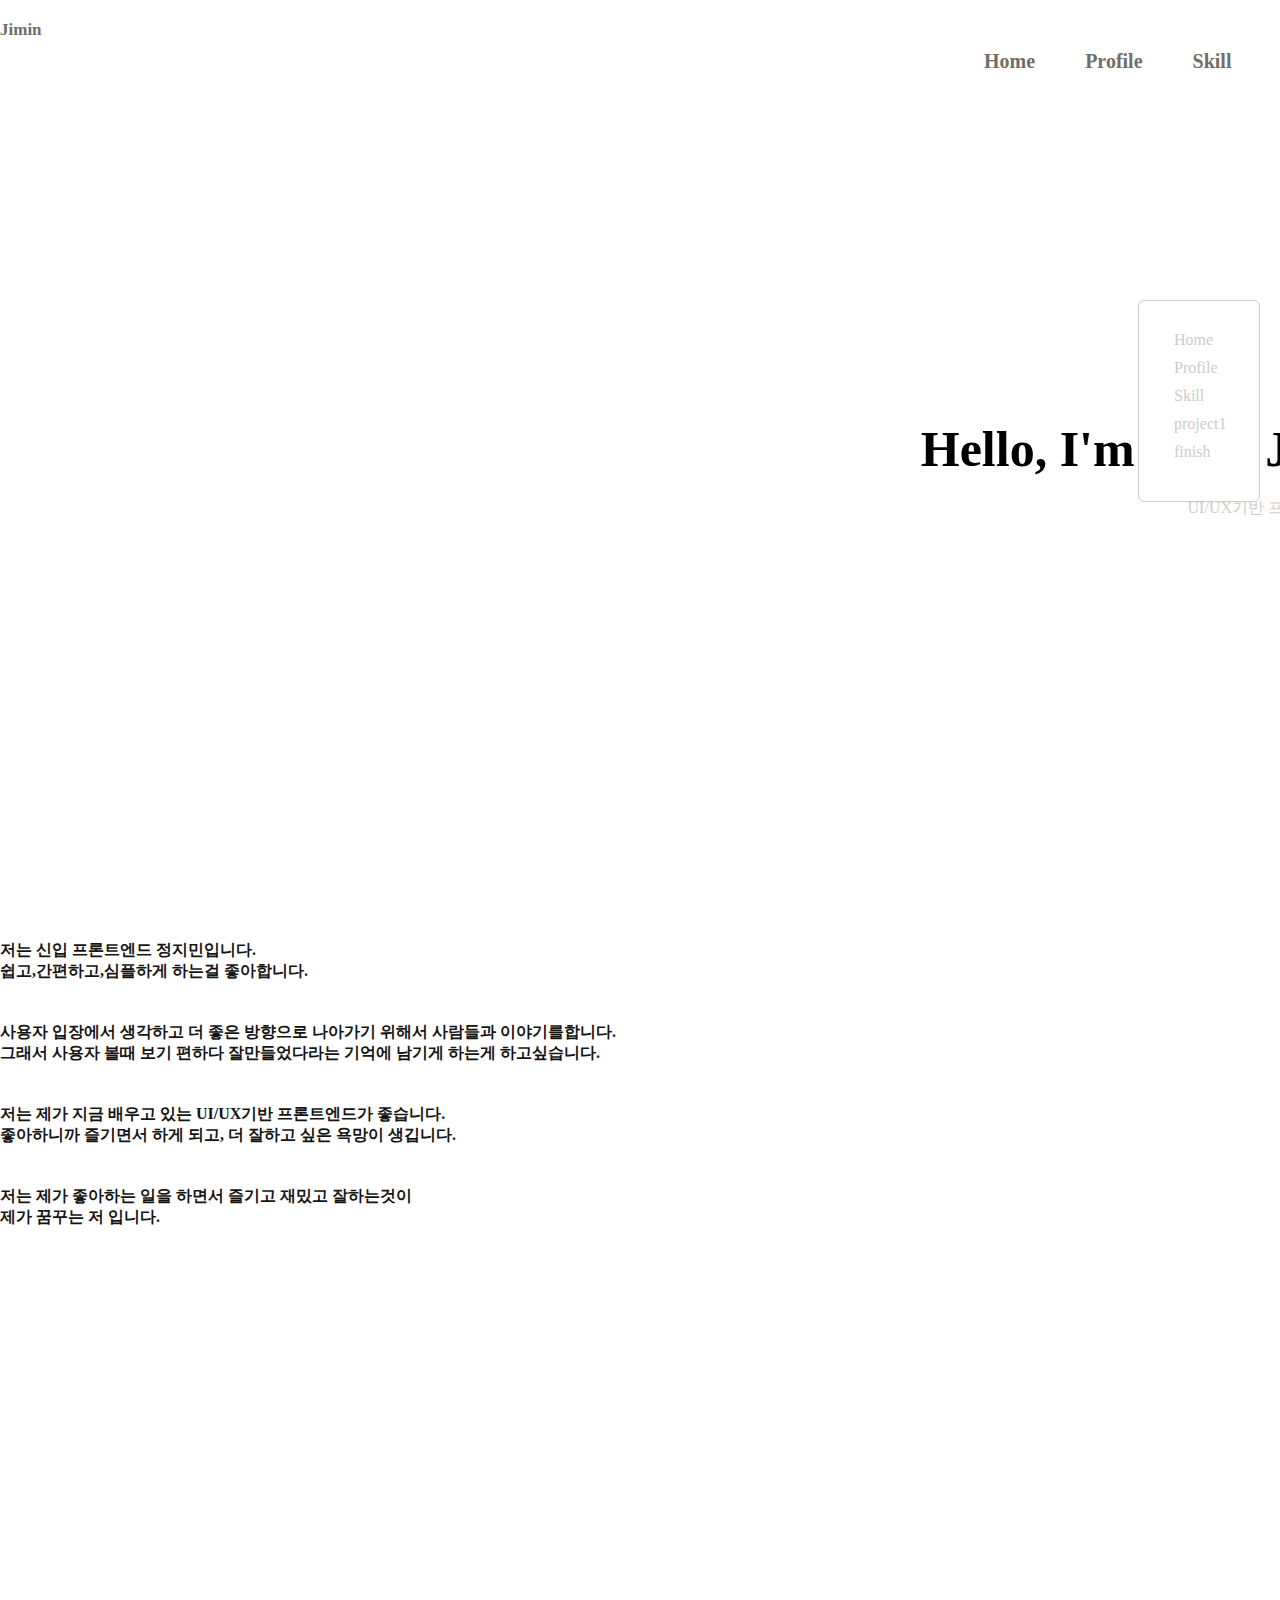
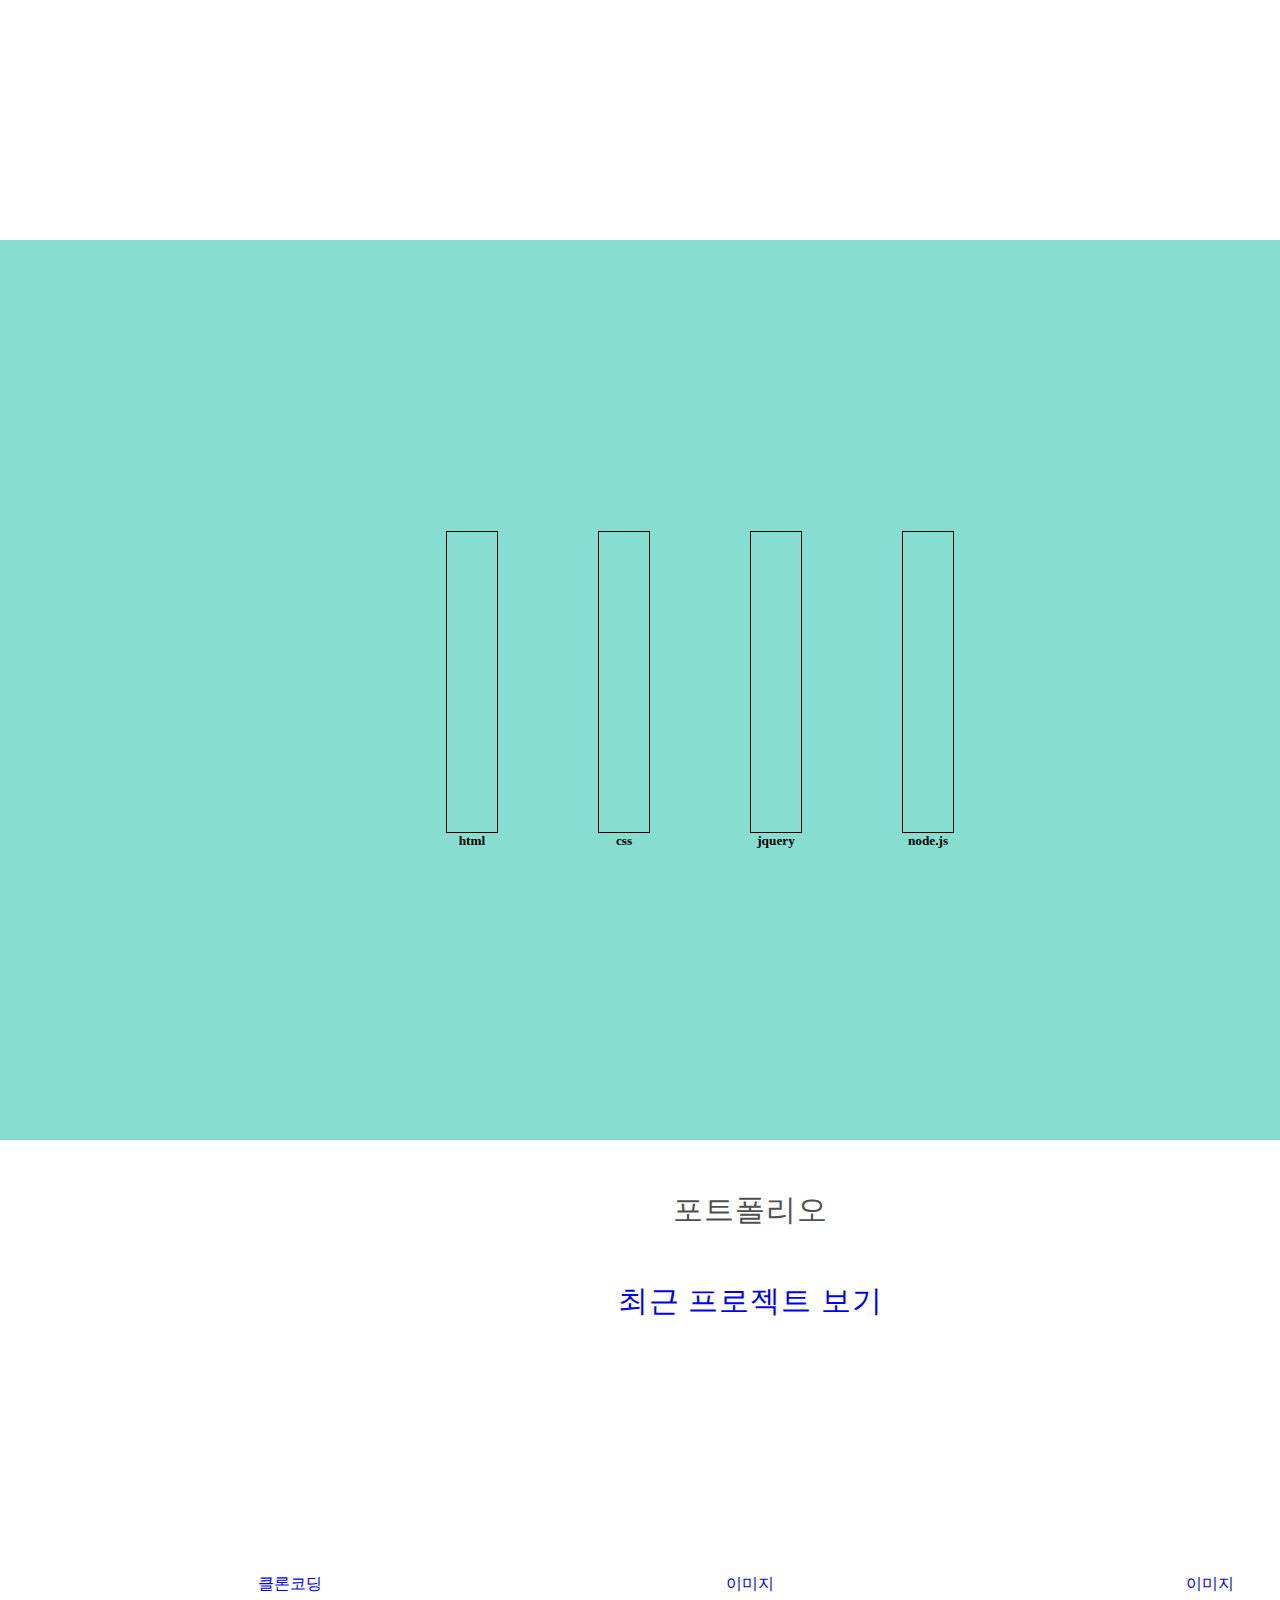
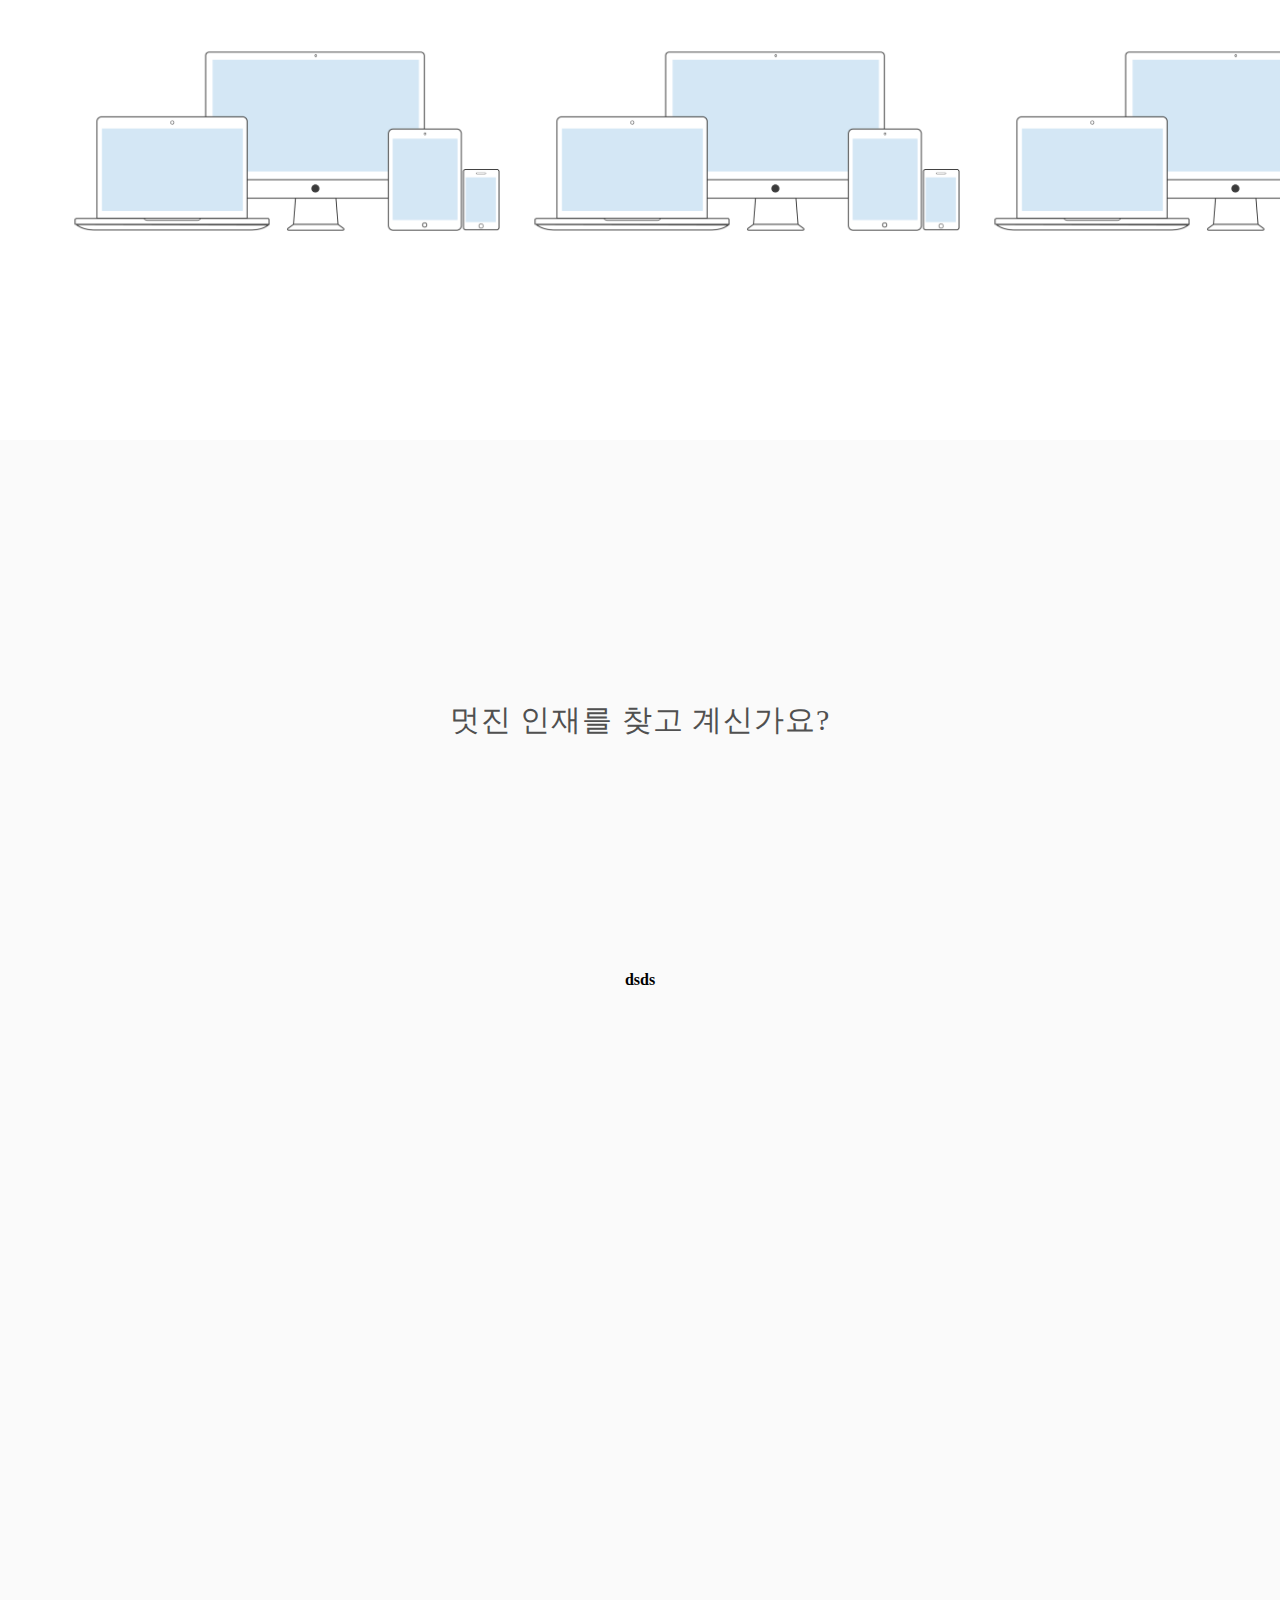
==== index.html @ 68c1d9a0 "Add files via upload" ====
<!DOCTYPE html>
<html lang="en">

<head>
    <meta charset="UTF-8">
    <meta http-equiv="X-UA-Compatible" content="IE=edge">
    <meta name="viewport" content="width=device-width, initial-scale=1.0">
    <title>Document</title>
    <style>
        * {
            margin: 0;
            padding: 0;
        }

        ul,
        li {
            list-style: none;
        }

        a {
            text-decoration: none;
        }

        #wrap {
            width: 100%
        }

        #wrap>div {
            width: 100%;
            height: 100vh
        }

        #wrap>div:nth-child(1) {
            /*background-color: burlywood;*/
            background: url(../main.png) no-repeat 0 0;
        }

        #wrap>div:nth-child(2) {
            background: url(../profile.png) no-repeat 0 0;
        }

        #wrap>div:nth-child(3) {
            background-color: rgb(135, 222, 208);
        }

        #wrap>div:nth-child(4) {
            /* background-color: rgb(135, 183, 222);*/
        }

        #wrap>div:nth-child(5) {
            /* background-color: rgb(222, 135, 208);*/
        }

        #wrap>div>div {
            margin: 0 auto;
            width: 1500px;
            height: 100vh;
            /* background-color:rgba(255, 244, 146, 0.5); */
        }

        #main .header {
            width: 100%;
            height: 120px;
        }

        #main .logo {
            float: left;
            margin: 20px 0 0 0;
            width: 180px;
            height: 80px;
            color: #716E64;
        }

        #main .nav {
            float: right;
            margin: 50px 0 0 0;
        }

        #main .nav li {
            float: left;
            margin-right: 50px;
        }

        #main .nav a {
            font-size: 20px;
            font-weight: 600;
            color: #716E64;
        }

        #main .nav li.on a {
            color: #000;
        }

        #main h2 {
            float: left;
            width: 100%;
            margin: 300px 0 0 0;
            font-size: 50px;
            text-align: right;
            padding-right: 100px;
            box-sizing: border-box;
        }

        #main p {
            float: right;
            margin: 20px 100px 0 0;
            font-size: 16px;
            color: #D6CBC2;
        }

        #main h1 {
            float: left;
            width: 100%;
            margin: 50px 0 0 0;
            font-size: 17px;
            color: #141414;
            text-align: left;
            box-sizing: border-box;
        }

        #profile h1 {
            margin-top: 40px;
            font-size: 16px;
            color: #141414;
        }

        #q_mn {
            position: absolute;
            right: 20px;
            top: 300px;
            z-index: 9999;
            width: 120px;
            height: 200px;
            border-radius: 6px;
            border: 1px solid #ccc;
            background-color: #fff;
        }

        #q_mn ul.nav {
            margin: 0 auto;
            margin-top: 30px;
            list-style: none;
            width: 50px;
        }

        #q_mn ul.nav li {
            margin-bottom: 10px
        }

        #q_mn ul.nav li a {
            color: #ccc;
        }

        #q_mn ul.nav li.on a {
            color: rgb(15, 15, 15);
        }

        #skill {}

        #skill .in_skill {
            display: flex;
            justify-content: center;
            align-items: center;
        }

        #skill .skill_list {}

        #skill .skill_list>li {
            float: left;
            margin-right: 100px;
            text-align: center;
        }

        #skill .skill_list>li>div {
            width: 50px;
            height: 300px;
            border: 1px solid #000;
            position: relative;
            overflow: hidden;
        }

        #skill .skill_list>li>div>.in_box {
            width: 50px;
            height: 300px;
            background-color: #716E64;
            position: absolute;
            top: 300px;
            left: 0;
        }

        #project_1 .project_title {
            padding: 50px;
            font-size: 30px;
            letter-spacing: 1px;
            color: #505050;
            font-weight: 400;
            text-align: center;
        }

        #project_1 .project_title1 {
            font-size: 30px;
            letter-spacing: 1px;
            color: #505050;
            font-weight: 400;
            text-align: center;
        }

        #project_1 .gall {
            display: flex;
            align-items: center;
            z-index: 1;
            position: relative;
            top: 80px;
            width: 1380px;
            height: 600px;
            margin: 0 auto;
        }

        #project_1 .gall .gall_box {
            display: flex;
            align-items: center;
            z-index: 1;
            position: relative;
            width: 1380px;
            height: 600px;
            margin: 0 auto;
        }


        #project_1 .gall .gall1 {
            text-align: center;
            float: left;
            width: 460px;
            height: 257px;
            background: url(./images/seo-g625b3be16_1920.png)50% 0;
            background-size: 460px;
        }

        #project_1 .gall .gall2 {
            text-align: center;
            float: left;
            width: 460px;
            height: 257px;
            background: url(./images/seo-g625b3be16_1920.png)50% 0;
            background-size: 460px;
        }

        #project_1 .gall .gall3 {
            text-align: center;
            float: left;
            width: 460px;
            height: 257px;
            background: url(./images/seo-g625b3be16_1920.png)50% 0;
            background-size: 460px;
        }

        #end .in_end {
            width: 100%;
            background-color: #fafafa;
            padding-top: 210px;
            padding-bottom: 140px;
            overflow-x: hidden;
        }


        #end .in_end .in_title {
            padding: 50px;
            font-size: 30px;
            letter-spacing: 1px;
            color: #505050;
            font-weight: 400;
            text-align: center;
        }

        #end .in_end .in {
            overflow-x: hidden;
            max-width: 1600px;
            height: 500px;
            margin: 0 auto;
        }

        #end .in_end .in_inner {
            margin-top: 180px;
            display: flex;
            justify-content: center;
        }

        #end .in_end .end_title span {
            margin: 0;
            padding: 0;
            border: 0;
        }
    </style>
    <script src="js/jquery.js"></script>
    <script>
        $(function () {
            var menu = $('.nav > li');
            var contents = $('#wrap > div');

            $('.nav> li').click(function (event) {
                event.preventDefault();

                var tg = $(this);
                var i = tg.index();

                var section = $('#wrap > div').eq(i);
                var tt = section.offset().top;

                $('html, body').stop().animate({ scrollTop: tt });
            });
            //메뉴에 addclass를 적용
            // $(window).scroll(function(){
            //     var sct = $(window).scrollTop();

            //     $('#wrap > div').each(function(){
            //         var tg = $(this);
            //         var i = tg.index();
            //         if(tg.offset().top <= sct){
            //             $('.nav > li').removeClass('on');
            //             $('.nav > li').eq(i).addClass('on');
            //     }
            // });
            // $(window).scroll(function(){
            // var sct = $(window).scrollTop();

            // contents.each(function(){
            //     var tg = $(this);
            //     var i = tg.index();
            //     if(tg.offset().top <= sct){
            //         menu.removeClass('on');
            //         menu.eq(i).addClass('on');
            //     }
            // });


        });
    </script>
</head>

<body>
    <div id="wrap">
        <!-- 메인 -->
        <div id="main">
            <div class="in_main">
                <div class="header">
                    <h1 class="logo">Jimin</h1>
                    <ul class="nav">
                        <li><a href="#">Home</a></li>
                        <li><a href="#">Profile</a></li>
                        <li><a href="#">Skill</a></li>
                        <li><a href="#">project1</a></li>
                        <li><a href="#">finish</a></li>
                    </ul>
                </div>
                <h2>
                    Hello, I'm Jung Ji min
                </h2>
                <p>UI/UX기반 프론트엔드 개발자</p>
            </div>
        </div>
        <!-- 소개 -->
        <div id="profile">
            <div class="in_profile">
                <h1>
                    저는 신입 프론트엔드 정지민입니다.<br>
                    쉽고,간편하고,심플하게 하는걸 좋아합니다.
                </h1>
                <h1>
                    사용자 입장에서 생각하고 더 좋은 방향으로 나아가기 위해서 사람들과 이야기를합니다.<br>
                    그래서 사용자 볼때 보기 편하다 잘만들었다라는 기억에 남기게 하는게 하고싶습니다.

                </h1>
                <h1>
                    저는 제가 지금 배우고 있는 UI/UX기반 프론트엔드가 좋습니다.<br>
                    좋아하니까 즐기면서 하게 되고, 더 잘하고 싶은 욕망이 생깁니다.

                </h1>
                <h1>
                    저는 제가 좋아하는 일을 하면서 즐기고 재밌고 잘하는것이<br>
                    제가 꿈꾸는 저 입니다.
                </h1>
            </div>
        </div>
        <!-- 스킬 -->
        <div id="skill">
            <div class="in_skill">
                <ul class="skill_list">
                    <li>
                        <div>
                            <div class="in_box in_box01">80%</div>
                        </div>
                        <h5>html</h5>
                    </li>
                    <li>
                        <div>
                            <div class="in_box in_box02">50%</div>
                        </div>
                        <h5>css</h5>
                    </li>
                    <li>
                        <div>
                            <div class="in_box in_box03">100%</div>
                        </div>
                        <h5>jquery</h5>
                    </li>
                    <li>
                        <div>
                            <div class="in_box in_box04">90%</div>
                        </div>
                        <h5>node.js</h5>
                    </li>

                </ul>

            </div>
            <script>
                $(document).ready(function () {
                    var scene01Num = 1;

                    $(window).scroll(function () {
                        var scrollTop = $(document).scrollTop();
                        if (scrollTop > 1800 && scene01Num == 1) {
                            scene01Num = 0;
                            $('#skill .in_box01').stop().delay(0).css({ top: '300px' }).animate({ top: '150px' }, 1000);
                            $('#skill .in_box02').stop().delay(500).css({ top: '300px' }).animate({ top: '30px' }, 1000);
                            $('#skill .in_box03').stop().delay(1000).css({ top: '300px' }).animate({ top: '120px' }, 1000);
                            $('#skill .in_box04').stop().delay(1500).css({ top: '300px' }).animate({ top: '100px' }, 1000);
                        }
                        else if (scrollTop < 1500 && scene01Num == 0) {
                            scene01Num = 1;
                            $('#skill .in_box01').stop().css({ top: '150px' }).animate({ top: '300px' }, 1000);
                            $('#skill .in_box02').stop().css({ top: '30px' }).animate({ top: '300px' }, 1000);
                            $('#skill .in_box03').stop().css({ top: '120px' }).animate({ top: '300px' }, 1000);
                            $('#skill .in_box04').stop().css({ top: '100px' }).animate({ top: '300px' }, 1000);

                        }
                    });
                });

            </script>
        </div>
        <!-- 프로젝트1 -->
        <div id="project_1">
            <div class="in_project_1">
                <h3 class="project_title">포트폴리오<br></h3>
                <h3 class="project_title1"><a href="#">최근 프로젝트 보기</a></h3>
                <div class="gall">
                    <div class="gall_box">
                        <a href="#">
                            <div class="gall1">클론코딩</div>
                            <div class="gall2">이미지</div>
                            <div class="gall3">이미지</div>
                        </a>
                    </div>
                </div>
            </div>
        </div>
        <!-- 마무리 -->
        <div id="end">
            <div class="in_end">
                <h3 class="in_title">멋진 인재를 찾고 계신가요?<br></h3>
                <div class="in">
                    <div class="in_inner">
                        <strong class="in_tilte">dsds</strong>
                        <div class=""></div>
                    </div>
                </div>
            </div>
        </div>



    </div>
    </div>
    </div>
    </div>
    <!-- 퀵메뉴 -->
    <div id="q_mn">
        <ul class="nav">
            <li><a href="#">Home</a></li>
            <li><a href="#">Profile</a></li>
            <li><a href="#">Skill</a></li>
            <li><a href="#">project1</a></li>
            <li><a href="#">finish</a></li>
        </ul>
    </div>
    <script>
        $(function () {
            $(window).scroll(
                function () {
                    var windowTop = $(window).scrollTop() + 300;
                    $("#q_mn").stop().animate({ top: windowTop + "px" }, 500);
                    //$("#q_mn").stop().animate({속성:"속성값", 속성:"속성값" },1000);	
                }
            );
        });
    </script>
</body>

</html>
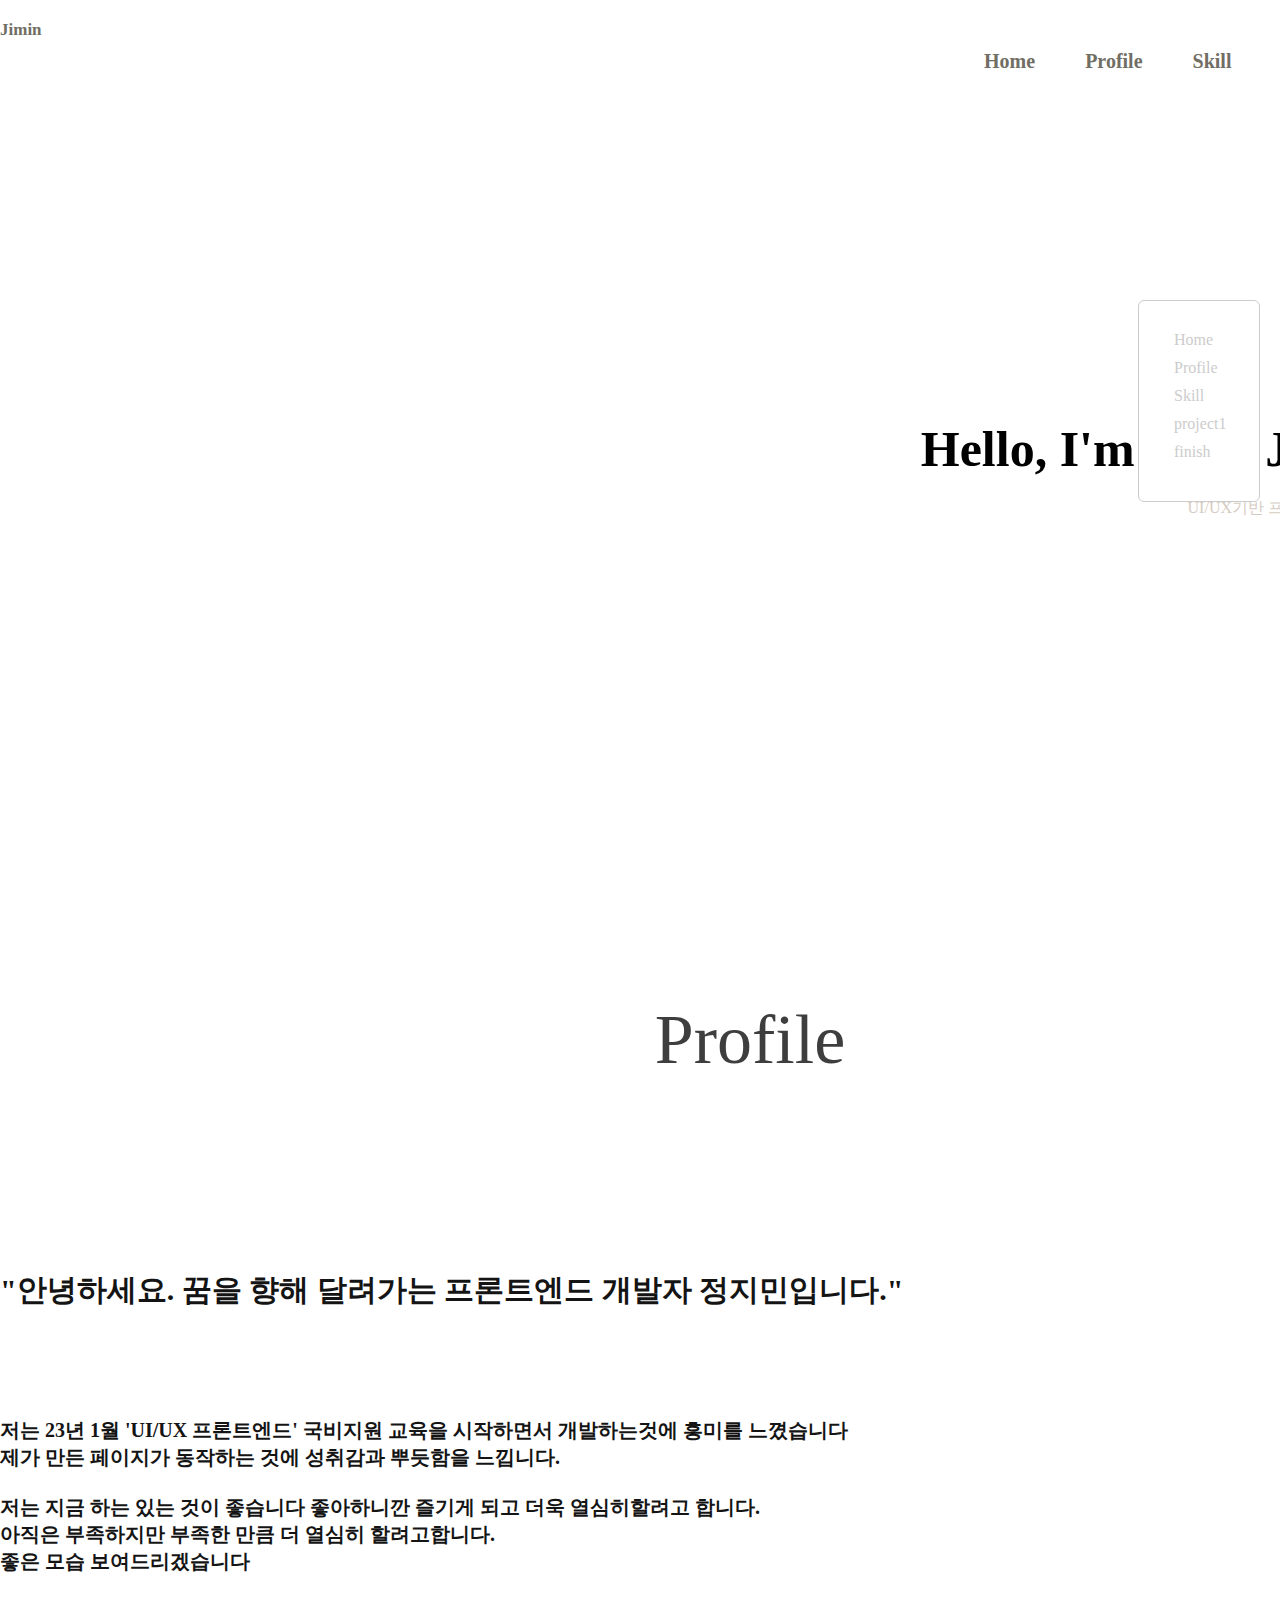
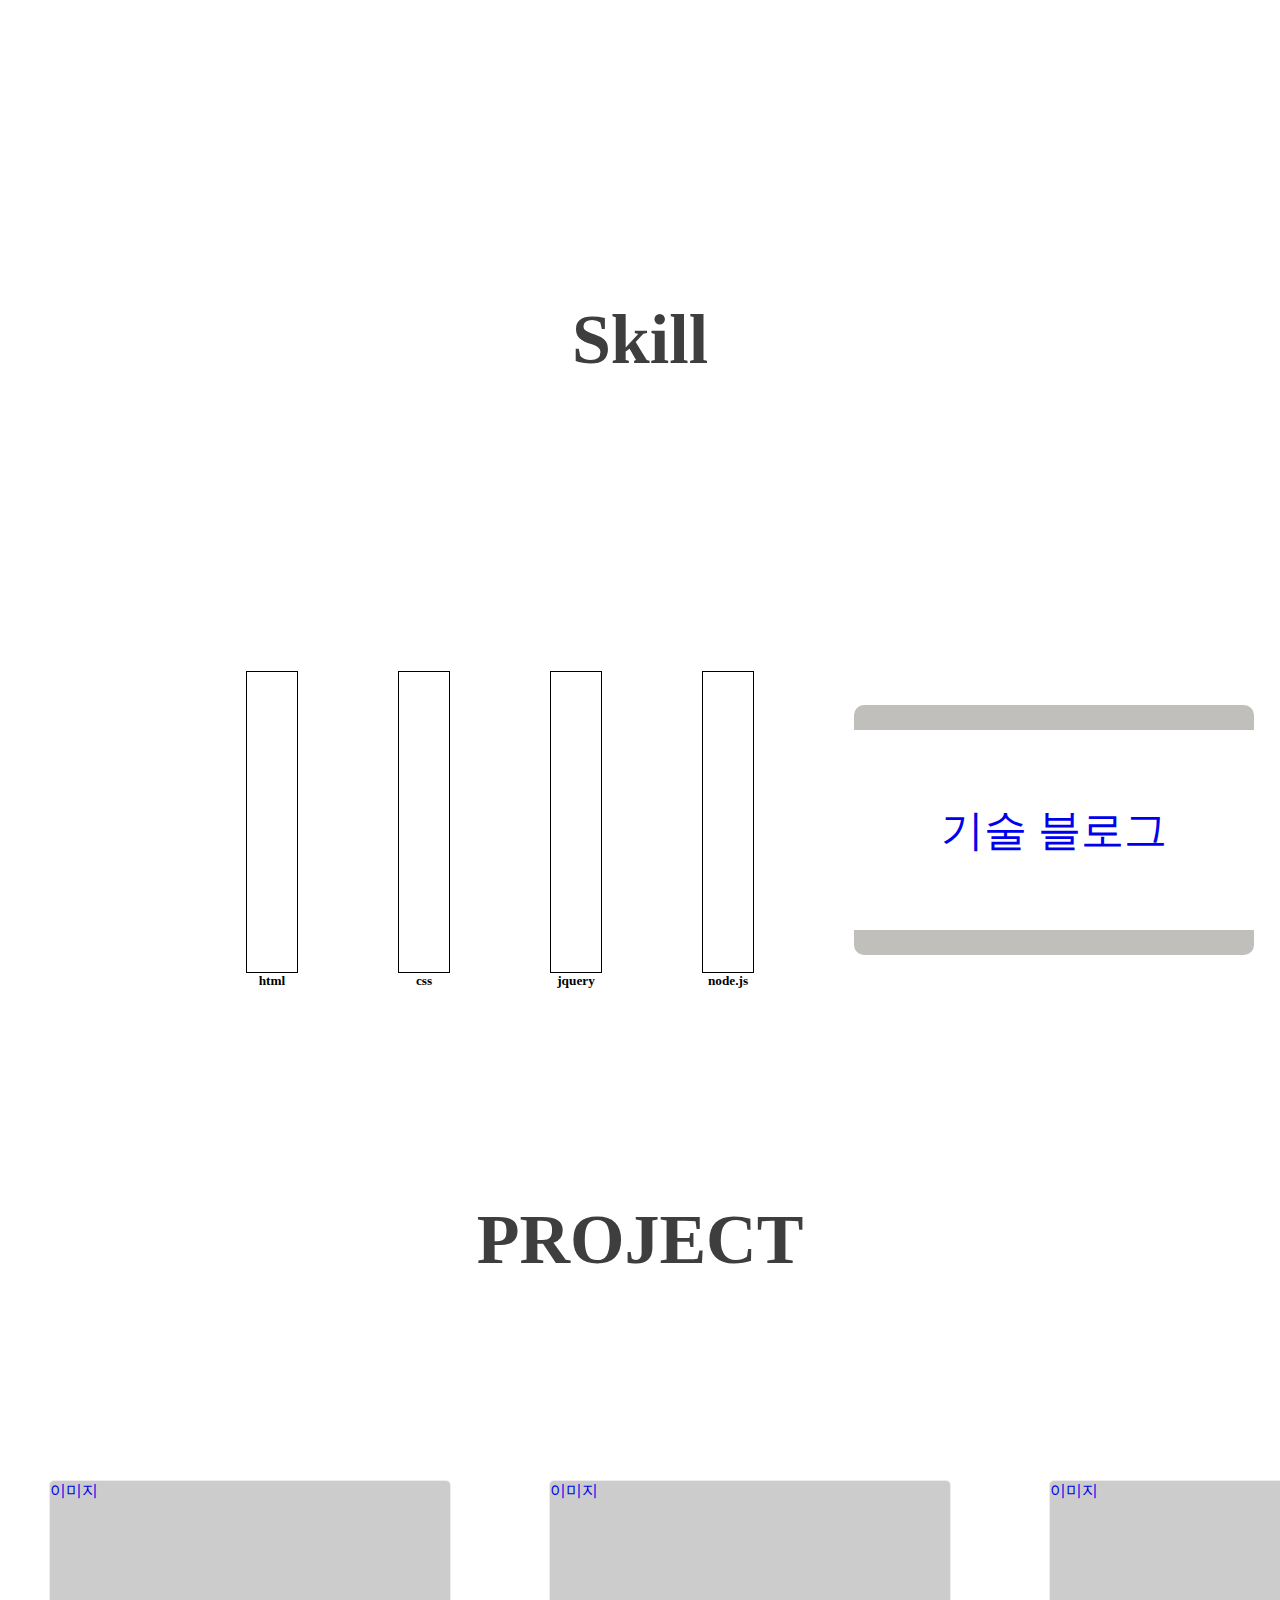
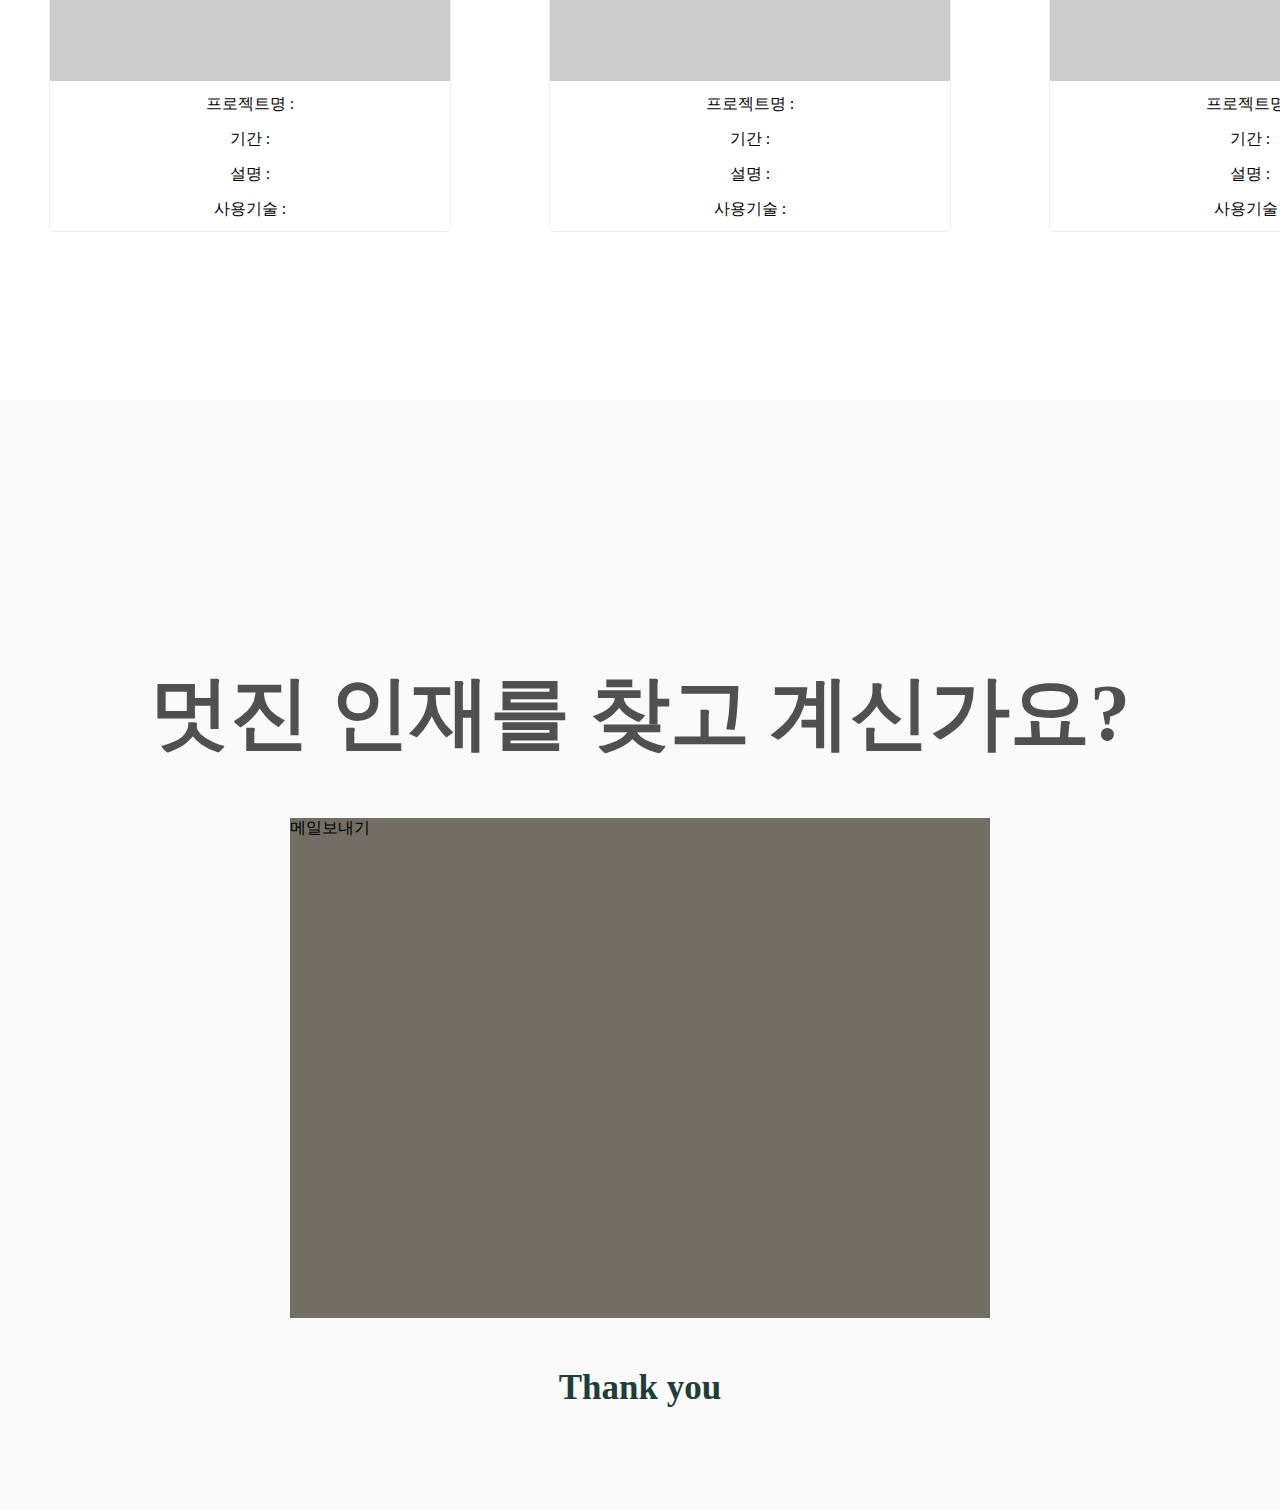
==== commit 331b1bcf: "Add files via upload" ====
--- a/index.html
+++ b/index.html
@@ -6,290 +6,9 @@
     <meta http-equiv="X-UA-Compatible" content="IE=edge">
     <meta name="viewport" content="width=device-width, initial-scale=1.0">
     <title>Document</title>
+    <link rel="stylesheet" href="./css/main.css">
     <style>
-        * {
-            margin: 0;
-            padding: 0;
-        }
-
-        ul,
-        li {
-            list-style: none;
-        }
-
-        a {
-            text-decoration: none;
-        }
-
-        #wrap {
-            width: 100%
-        }
-
-        #wrap>div {
-            width: 100%;
-            height: 100vh
-        }
-
-        #wrap>div:nth-child(1) {
-            /*background-color: burlywood;*/
-            background: url(../main.png) no-repeat 0 0;
-        }
-
-        #wrap>div:nth-child(2) {
-            background: url(../profile.png) no-repeat 0 0;
-        }
-
-        #wrap>div:nth-child(3) {
-            background-color: rgb(135, 222, 208);
-        }
-
-        #wrap>div:nth-child(4) {
-            /* background-color: rgb(135, 183, 222);*/
-        }
-
-        #wrap>div:nth-child(5) {
-            /* background-color: rgb(222, 135, 208);*/
-        }
-
-        #wrap>div>div {
-            margin: 0 auto;
-            width: 1500px;
-            height: 100vh;
-            /* background-color:rgba(255, 244, 146, 0.5); */
-        }
-
-        #main .header {
-            width: 100%;
-            height: 120px;
-        }
-
-        #main .logo {
-            float: left;
-            margin: 20px 0 0 0;
-            width: 180px;
-            height: 80px;
-            color: #716E64;
-        }
-
-        #main .nav {
-            float: right;
-            margin: 50px 0 0 0;
-        }
-
-        #main .nav li {
-            float: left;
-            margin-right: 50px;
-        }
-
-        #main .nav a {
-            font-size: 20px;
-            font-weight: 600;
-            color: #716E64;
-        }
-
-        #main .nav li.on a {
-            color: #000;
-        }
-
-        #main h2 {
-            float: left;
-            width: 100%;
-            margin: 300px 0 0 0;
-            font-size: 50px;
-            text-align: right;
-            padding-right: 100px;
-            box-sizing: border-box;
-        }
-
-        #main p {
-            float: right;
-            margin: 20px 100px 0 0;
-            font-size: 16px;
-            color: #D6CBC2;
-        }
-
-        #main h1 {
-            float: left;
-            width: 100%;
-            margin: 50px 0 0 0;
-            font-size: 17px;
-            color: #141414;
-            text-align: left;
-            box-sizing: border-box;
-        }
-
-        #profile h1 {
-            margin-top: 40px;
-            font-size: 16px;
-            color: #141414;
-        }
-
-        #q_mn {
-            position: absolute;
-            right: 20px;
-            top: 300px;
-            z-index: 9999;
-            width: 120px;
-            height: 200px;
-            border-radius: 6px;
-            border: 1px solid #ccc;
-            background-color: #fff;
-        }
-
-        #q_mn ul.nav {
-            margin: 0 auto;
-            margin-top: 30px;
-            list-style: none;
-            width: 50px;
-        }
-
-        #q_mn ul.nav li {
-            margin-bottom: 10px
-        }
-
-        #q_mn ul.nav li a {
-            color: #ccc;
-        }
-
-        #q_mn ul.nav li.on a {
-            color: rgb(15, 15, 15);
-        }
-
-        #skill {}
-
-        #skill .in_skill {
-            display: flex;
-            justify-content: center;
-            align-items: center;
-        }
-
-        #skill .skill_list {}
-
-        #skill .skill_list>li {
-            float: left;
-            margin-right: 100px;
-            text-align: center;
-        }
-
-        #skill .skill_list>li>div {
-            width: 50px;
-            height: 300px;
-            border: 1px solid #000;
-            position: relative;
-            overflow: hidden;
-        }
-
-        #skill .skill_list>li>div>.in_box {
-            width: 50px;
-            height: 300px;
-            background-color: #716E64;
-            position: absolute;
-            top: 300px;
-            left: 0;
-        }
-
-        #project_1 .project_title {
-            padding: 50px;
-            font-size: 30px;
-            letter-spacing: 1px;
-            color: #505050;
-            font-weight: 400;
-            text-align: center;
-        }
-
-        #project_1 .project_title1 {
-            font-size: 30px;
-            letter-spacing: 1px;
-            color: #505050;
-            font-weight: 400;
-            text-align: center;
-        }
-
-        #project_1 .gall {
-            display: flex;
-            align-items: center;
-            z-index: 1;
-            position: relative;
-            top: 80px;
-            width: 1380px;
-            height: 600px;
-            margin: 0 auto;
-        }
-
-        #project_1 .gall .gall_box {
-            display: flex;
-            align-items: center;
-            z-index: 1;
-            position: relative;
-            width: 1380px;
-            height: 600px;
-            margin: 0 auto;
-        }
-
-
-        #project_1 .gall .gall1 {
-            text-align: center;
-            float: left;
-            width: 460px;
-            height: 257px;
-            background: url(./images/seo-g625b3be16_1920.png)50% 0;
-            background-size: 460px;
-        }
-
-        #project_1 .gall .gall2 {
-            text-align: center;
-            float: left;
-            width: 460px;
-            height: 257px;
-            background: url(./images/seo-g625b3be16_1920.png)50% 0;
-            background-size: 460px;
-        }
-
-        #project_1 .gall .gall3 {
-            text-align: center;
-            float: left;
-            width: 460px;
-            height: 257px;
-            background: url(./images/seo-g625b3be16_1920.png)50% 0;
-            background-size: 460px;
-        }
-
-        #end .in_end {
-            width: 100%;
-            background-color: #fafafa;
-            padding-top: 210px;
-            padding-bottom: 140px;
-            overflow-x: hidden;
-        }
-
-
-        #end .in_end .in_title {
-            padding: 50px;
-            font-size: 30px;
-            letter-spacing: 1px;
-            color: #505050;
-            font-weight: 400;
-            text-align: center;
-        }
-
-        #end .in_end .in {
-            overflow-x: hidden;
-            max-width: 1600px;
-            height: 500px;
-            margin: 0 auto;
-        }
-
-        #end .in_end .in_inner {
-            margin-top: 180px;
-            display: flex;
-            justify-content: center;
-        }
-
-        #end .in_end .end_title span {
-            margin: 0;
-            padding: 0;
-            border: 0;
-        }
+     
     </style>
     <script src="js/jquery.js"></script>
     <script>
@@ -361,28 +80,31 @@
         <!-- 소개 -->
         <div id="profile">
             <div class="in_profile">
-                <h1>
-                    저는 신입 프론트엔드 정지민입니다.<br>
-                    쉽고,간편하고,심플하게 하는걸 좋아합니다.
-                </h1>
-                <h1>
-                    사용자 입장에서 생각하고 더 좋은 방향으로 나아가기 위해서 사람들과 이야기를합니다.<br>
-                    그래서 사용자 볼때 보기 편하다 잘만들었다라는 기억에 남기게 하는게 하고싶습니다.
-
-                </h1>
-                <h1>
-                    저는 제가 지금 배우고 있는 UI/UX기반 프론트엔드가 좋습니다.<br>
-                    좋아하니까 즐기면서 하게 되고, 더 잘하고 싶은 욕망이 생깁니다.
-
-                </h1>
-                <h1>
-                    저는 제가 좋아하는 일을 하면서 즐기고 재밌고 잘하는것이<br>
-                    제가 꿈꾸는 저 입니다.
-                </h1>
+                <div class="profile_title">
+                    Profile
+                    <br>
+                    <br>
+                    <br>
+                </div>
+                <p>"안녕하세요. 꿈을 향해 달려가는 프론트엔드 개발자 정지민입니다."</p>
+                <br>
+                <br>
+                <span>
+                    저는 23년 1월 'UI/UX 프론트엔드' 국비지원 교육을 시작하면서 개발하는것에 흥미를 느꼈습니다<br>
+                    제가 만든 페이지가 동작하는 것에 성취감과 뿌듯함을 느낍니다.<br>
+                    <br>
+                    저는 지금 하는 있는 것이 좋습니다 좋아하니깐 즐기게 되고 더욱 열심히할려고 합니다.<br>
+                    아직은 부족하지만 부족한 만큼 더 열심히 할려고합니다.<br>
+                    좋은 모습 보여드리겠습니다<br>
+                    <br>
+                   
+                </span>
+                <div class=""></div>
             </div>
         </div>
         <!-- 스킬 -->
         <div id="skill">
+            <h3>Skill</h3>
             <div class="in_skill">
                 <ul class="skill_list">
                     <li>
@@ -409,10 +131,15 @@
                         </div>
                         <h5>node.js</h5>
                     </li>
-
                 </ul>
-
-            </div>
+            <div class="blog">
+                <div class="blog1">
+                  <a href="#">
+                    <p class="blog_title">기술 블로그</p>
+                  </a>
+                </div>
+            </div>
+        </div>
             <script>
                 $(document).ready(function () {
                     var scene01Num = 1;
@@ -440,18 +167,35 @@
             </script>
         </div>
         <!-- 프로젝트1 -->
-        <div id="project_1">
-            <div class="in_project_1">
-                <h3 class="project_title">포트폴리오<br></h3>
-                <h3 class="project_title1"><a href="#">최근 프로젝트 보기</a></h3>
-                <div class="gall">
-                    <div class="gall_box">
-                        <a href="#">
-                            <div class="gall1">클론코딩</div>
-                            <div class="gall2">이미지</div>
-                            <div class="gall3">이미지</div>
-                        </a>
-                    </div>
+        <div id="project">
+            <h3>PROJECT</h3>
+            <div class="in_project">
+                <div class="project1">
+                    <a href="#"><div class="project1_img">이미지</div></a>
+                    <ul>
+                        <li>프로젝트명 :  </li>
+                        <li>기간 :</li>
+                        <li>설명 :</li>
+                        <li>사용기술 :</li>
+                    </ul>
+                </div>
+                <div class="project2">
+                    <a href="#"><div class="project2_img">이미지</div></a>
+                    <ul>
+                        <li>프로젝트명 : </li>
+                        <li>기간 :</li>
+                        <li>설명 :</li>
+                        <li>사용기술 :</li>
+                    </ul>
+                </div>
+                <div class="project3">
+                    <a href="#"><div class="project3_img">이미지</div></a>
+                    <ul>
+                        <li>프로젝트명 : </li>
+                        <li>기간 :</li>
+                        <li>설명 :</li>
+                        <li>사용기술 :</li>
+                    </ul>
                 </div>
             </div>
         </div>
@@ -459,12 +203,12 @@
         <div id="end">
             <div class="in_end">
                 <h3 class="in_title">멋진 인재를 찾고 계신가요?<br></h3>
-                <div class="in">
-                    <div class="in_inner">
-                        <strong class="in_tilte">dsds</strong>
-                        <div class=""></div>
+                <div class="inner">
+                    <div class="in_box">
+                        메일보내기
                     </div>
                 </div>
+                <p>Thank you</p>
             </div>
         </div>
 
--- a/css/main.css
+++ b/css/main.css
@@ -0,0 +1,374 @@
+* {
+    margin: 0;
+    padding: 0;
+}
+
+ul,
+li {
+    list-style: none;
+}
+
+a {
+    text-decoration: none;
+}
+
+#wrap {
+    width: 100%
+}
+
+#wrap>div {
+    width: 100%;
+    height: 100vh
+}
+
+#wrap>div:nth-child(1) {
+    /*background-color: burlywood;*/
+    background: url(../main.png) no-repeat 0 0;
+}
+
+#wrap>div:nth-child(2) {
+    background: url(../profile.png) no-repeat 0 0;
+}
+
+#wrap>div:nth-child(3) {
+    /*background-color: rgb(135, 222, 208);*/
+}
+
+#wrap>div:nth-child(4) {
+    /* background-color: rgb(135, 183, 222);*/
+}
+
+#wrap>div:nth-child(5) {
+    /* background-color: rgb(222, 135, 208);*/
+}
+
+#wrap>div>div {
+    margin: 0 auto;
+    width: 1500px;
+    height: 100vh;
+    /* background-color:rgba(255, 244, 146, 0.5); */
+}
+
+#main .header {
+    width: 100%;
+    height: 120px;
+}
+
+#main .logo {
+    float: left;
+    margin: 20px 0 0 0;
+    width: 180px;
+    height: 80px;
+    color: #716E64;
+}
+
+#main .nav {
+    float: right;
+    margin: 50px 0 0 0;
+}
+
+#main .nav li {
+    float: left;
+    margin-right: 50px;
+}
+
+#main .nav a {
+    font-size: 20px;
+    font-weight: 600;
+    color: #716E64;
+}
+
+#main .nav li.on a {
+    color: #000;
+}
+
+#main h2 {
+    float: left;
+    width: 100%;
+    margin: 300px 0 0 0;
+    font-size: 50px;
+    text-align: right;
+    padding-right: 100px;
+    box-sizing: border-box;
+}
+
+#main p {
+    float: right;
+    margin: 20px 100px 0 0;
+    font-size: 16px;
+    color: #D6CBC2;
+}
+
+#main h1 {
+    float: left;
+    width: 100%;
+    margin: 50px 0 0 0;
+    font-size: 17px;
+    color: #141414;
+    text-align: left;
+    box-sizing: border-box;
+}
+
+#profile .in_profile{
+    margin: 0 auto;
+    width: 1500px;
+    height: 1000px;
+    position: relative;
+
+}
+
+#profile .in_profile p{
+    margin-top: 30px;
+    color: #141414;
+    font-size: 30px;
+    font-weight: 600;
+    margin-bottom: 70px;
+}
+
+#profile .in_profile span{
+    margin-top: 30px;
+    color: #141414;
+    font-size: 20px;
+    font-weight: 600;
+    margin-bottom: 70px;
+}
+
+#profile .in_profile .profile_title  {
+    font-size: 70px;
+    text-align: center;
+    color: rgb(62, 62, 62);
+    padding-top: 100px;
+}
+
+#q_mn {
+    position: absolute;
+    right: 20px;
+    top: 300px;
+    z-index: 9999;
+    width: 120px;
+    height: 200px;
+    border-radius: 6px;
+    border: 1px solid #ccc;
+    background-color: #fff;
+}
+
+#q_mn ul.nav {
+    margin: 0 auto;
+    margin-top: 30px;
+    list-style: none;
+    width: 50px;
+}
+
+#q_mn ul.nav li {
+    margin-bottom: 10px
+}
+
+#q_mn ul.nav li a {
+    color: #ccc;
+}
+
+#q_mn ul.nav li.on a {
+    color: rgb(15, 15, 15);
+}
+
+#skill h3{
+    font-size: 70px;
+    text-align: center;
+    color: rgb(62, 62, 62);
+    padding-top: 100px;
+}
+
+#skill .in_skill {
+    display: flex;
+    justify-content: center;
+    align-items: center;
+}
+
+#skill .skill_list {}
+
+#skill .skill_list>li {
+    float: left;
+    margin-right: 100px;
+    text-align: center;
+}
+
+#skill .skill_list>li>div {
+    width: 50px;
+    height: 300px;
+    border: 1px solid #000;
+    position: relative;
+    overflow: hidden;
+}
+
+#skill .skill_list>li>div>.in_box {
+    width: 50px;
+    height: 300px;
+    background-color: #716E64;
+    position: absolute;
+    top: 300px;
+    left: 0;
+}
+
+#skill .blog{
+    width: 400px;
+    height: 250px;
+    background-color: #c0bfbc;
+    border-radius: 10px;
+    display: flex;
+    align-items: center;
+}
+
+#skill .blog1{
+    width: 400px;
+    height: 200px;
+    background-color: white;
+}
+
+#skill .blog1 .a{
+    width: 379px;
+    height: 199px;
+    border: solid 1px #d9d9d9;
+}
+
+#skill .blog1 .blog_title{
+    padding: 72px;
+    text-align: center;
+    font-size: 43px;
+}
+
+#skill .blog1 li{
+    text-align: center;
+    margin-bottom: 30px;
+}
+
+#project {
+    width: 100%;
+    height: auto;
+}
+
+#project h3{
+    font-size: 70px;
+    text-align: center;
+    color: rgb(62, 62, 62);
+    padding-top: 100px;
+}
+
+#project .in_project {
+    width: 1500px;
+    height: auto;
+    display: flex;
+    justify-content: space-around;
+    position: relative;
+    top: 200px;
+    left: 0;
+}
+
+#project .project1 {
+    width: 400px;
+    height: 350px;
+    border: 1px solid#ededed;;
+    border-radius: 5px;
+    overflow: hidden;
+}
+
+
+#project .project1_img {
+    margin: 0 auto;
+    width: 400px;
+    height: 200px;
+    background-color: #ccc;
+}
+
+#project .project1 ul {
+    margin-top: 5px;
+    text-align: center;
+    
+}
+
+#project .project1 li {
+    line-height: 35px;
+}
+
+#project .project2 {
+    width: 400px;
+    height: 350px;
+    border: 1px solid#ededed;;
+    border-radius: 5px;
+    overflow: hidden;
+}
+
+#project .project2_img {
+    margin: 0 auto;
+    width: 400px;
+    height: 200px;
+    background-color: #ccc;
+}
+
+#project .project2 ul {
+    margin-top: 5px;
+    text-align: center;
+}
+
+#project .project2 li {
+    line-height: 35px;
+}
+
+#project .project3 {
+    width: 400px;
+    height: 350px;
+    border: 1px solid#ededed;;
+    border-radius: 5px;
+    overflow: hidden;
+}
+
+#project .project3_img {
+    margin: 0 auto;
+    width: 400px;
+    height: 200px;
+    background-color: #ccc;
+}
+
+#project .project3 ul {
+    margin-top: 5px;
+    text-align: center;
+}
+
+#project .project3 li {
+    line-height: 35px;
+}
+
+#end .in_end {
+    width: 100%;
+    background-color: #fafafa;
+    padding-top: 210px;
+    overflow-x: hidden;
+}
+
+
+#end .in_end .in_title {
+    padding: 50px;
+    font-size: 80px;
+    color: #505050;
+    font-weight: 900;
+    text-align: center;
+}
+
+#end .in_end .inner {
+    width: 700px;
+    height: 500px;
+    margin: 0 auto;
+    background-color: #716E64;
+}
+#end .in_end .inner .in_box{
+    width: 700px;
+    height: 500px;
+}
+
+#end .in_end p{
+    margin: 50px;
+    text-align: center;
+    font-size: 35px;
+    font-weight: bold;
+    color: #1e3e3a;
+}
+
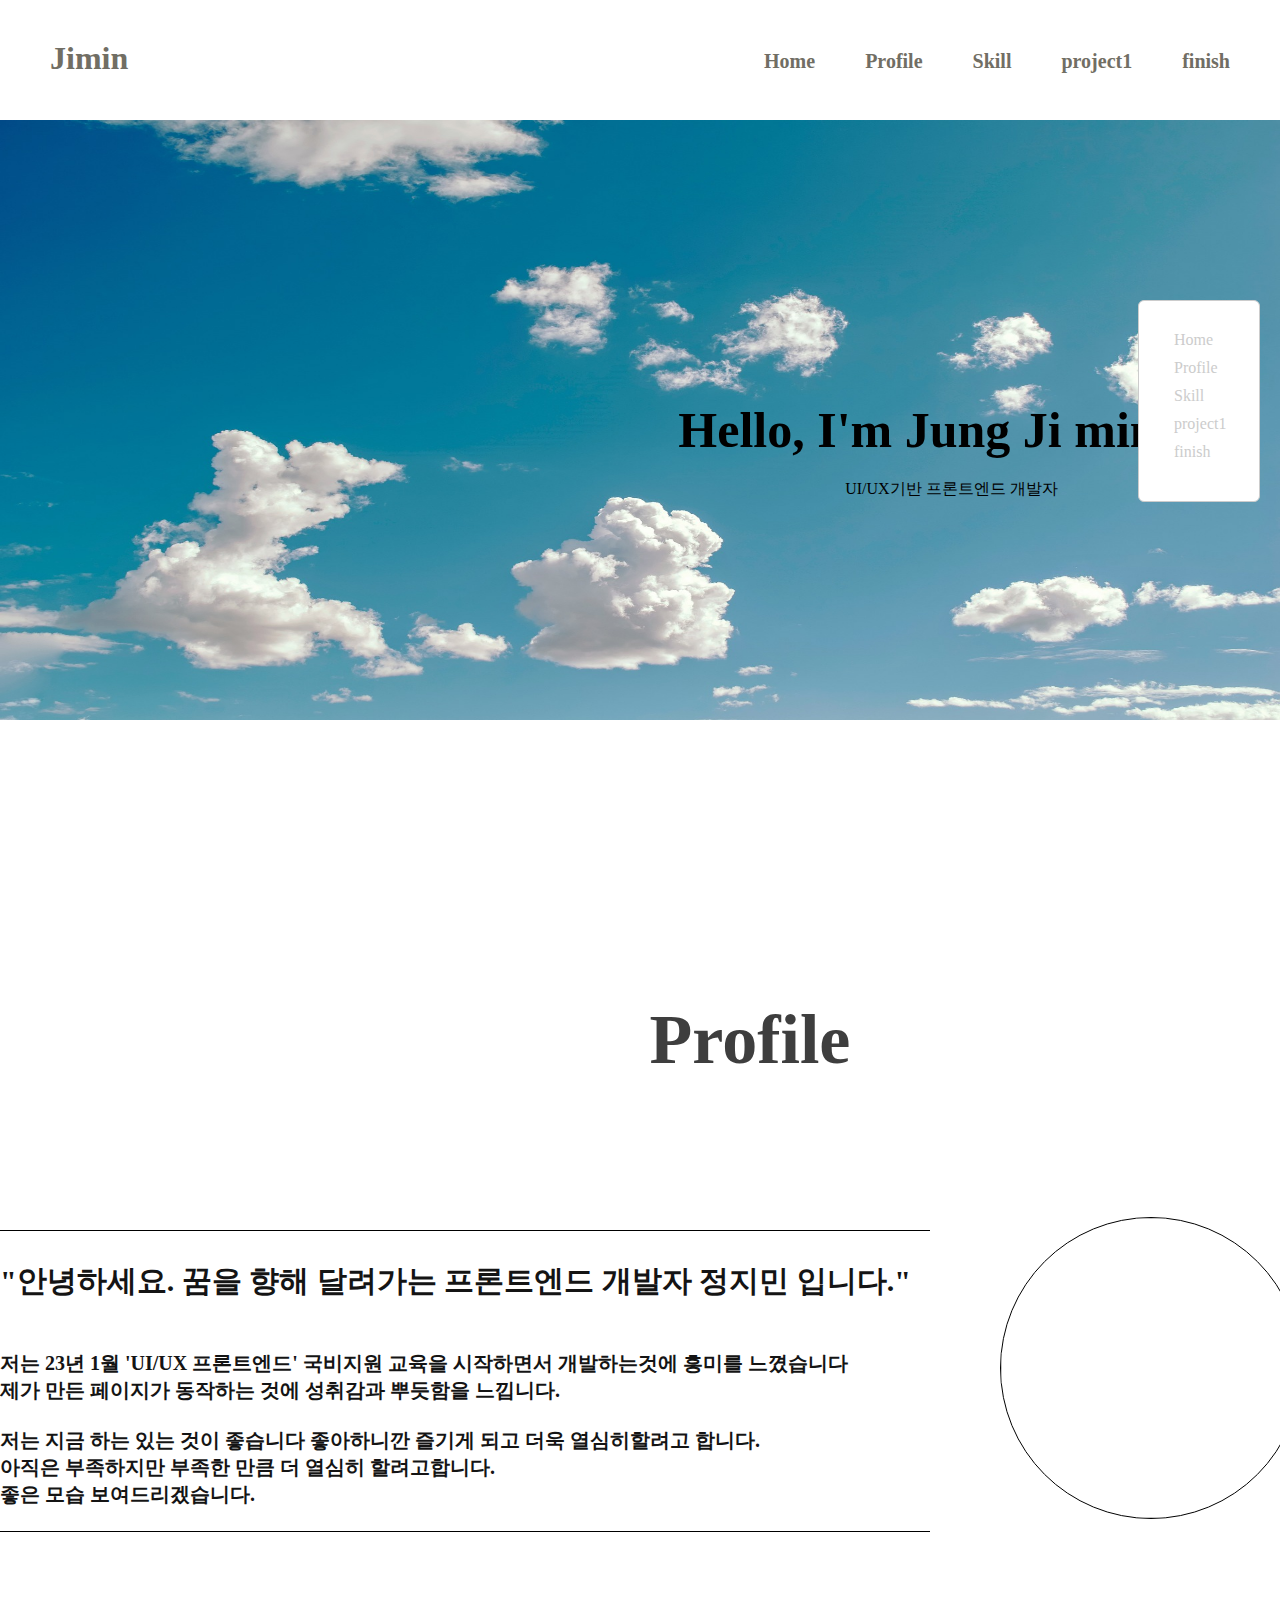
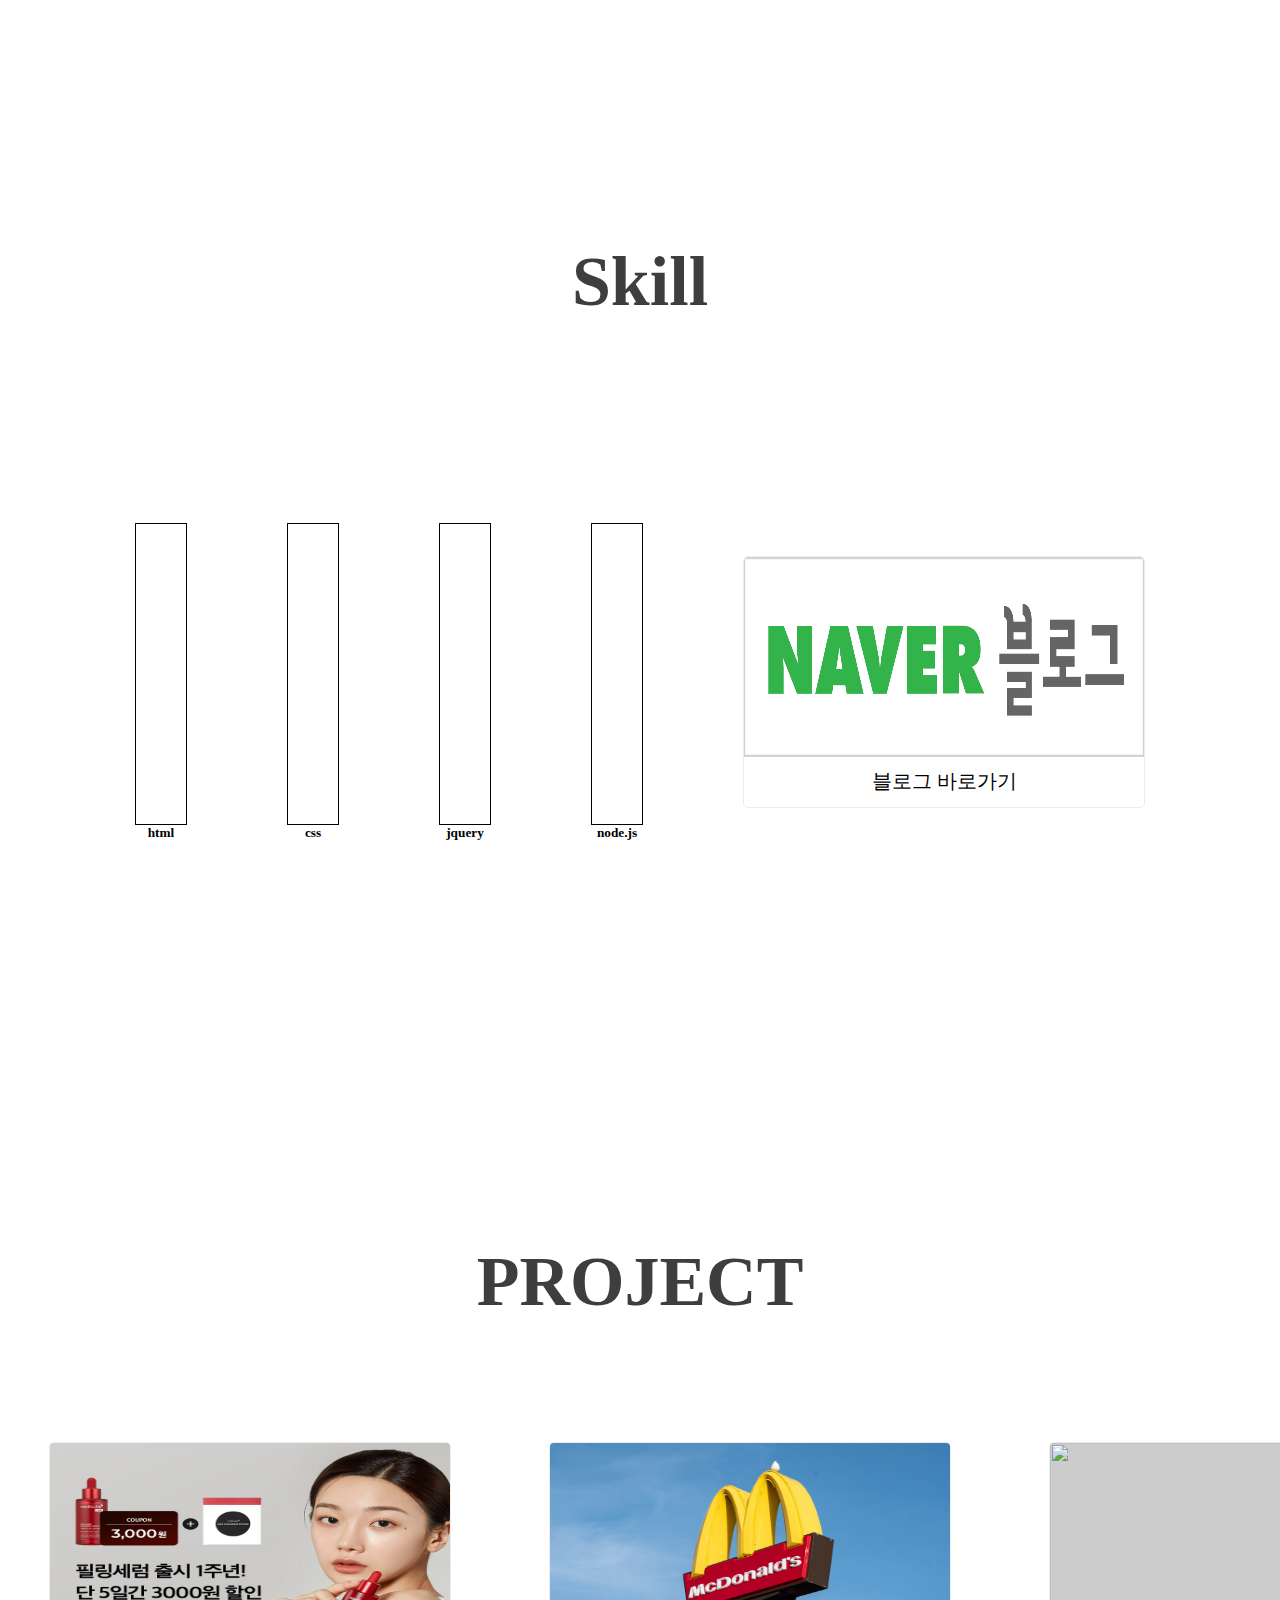
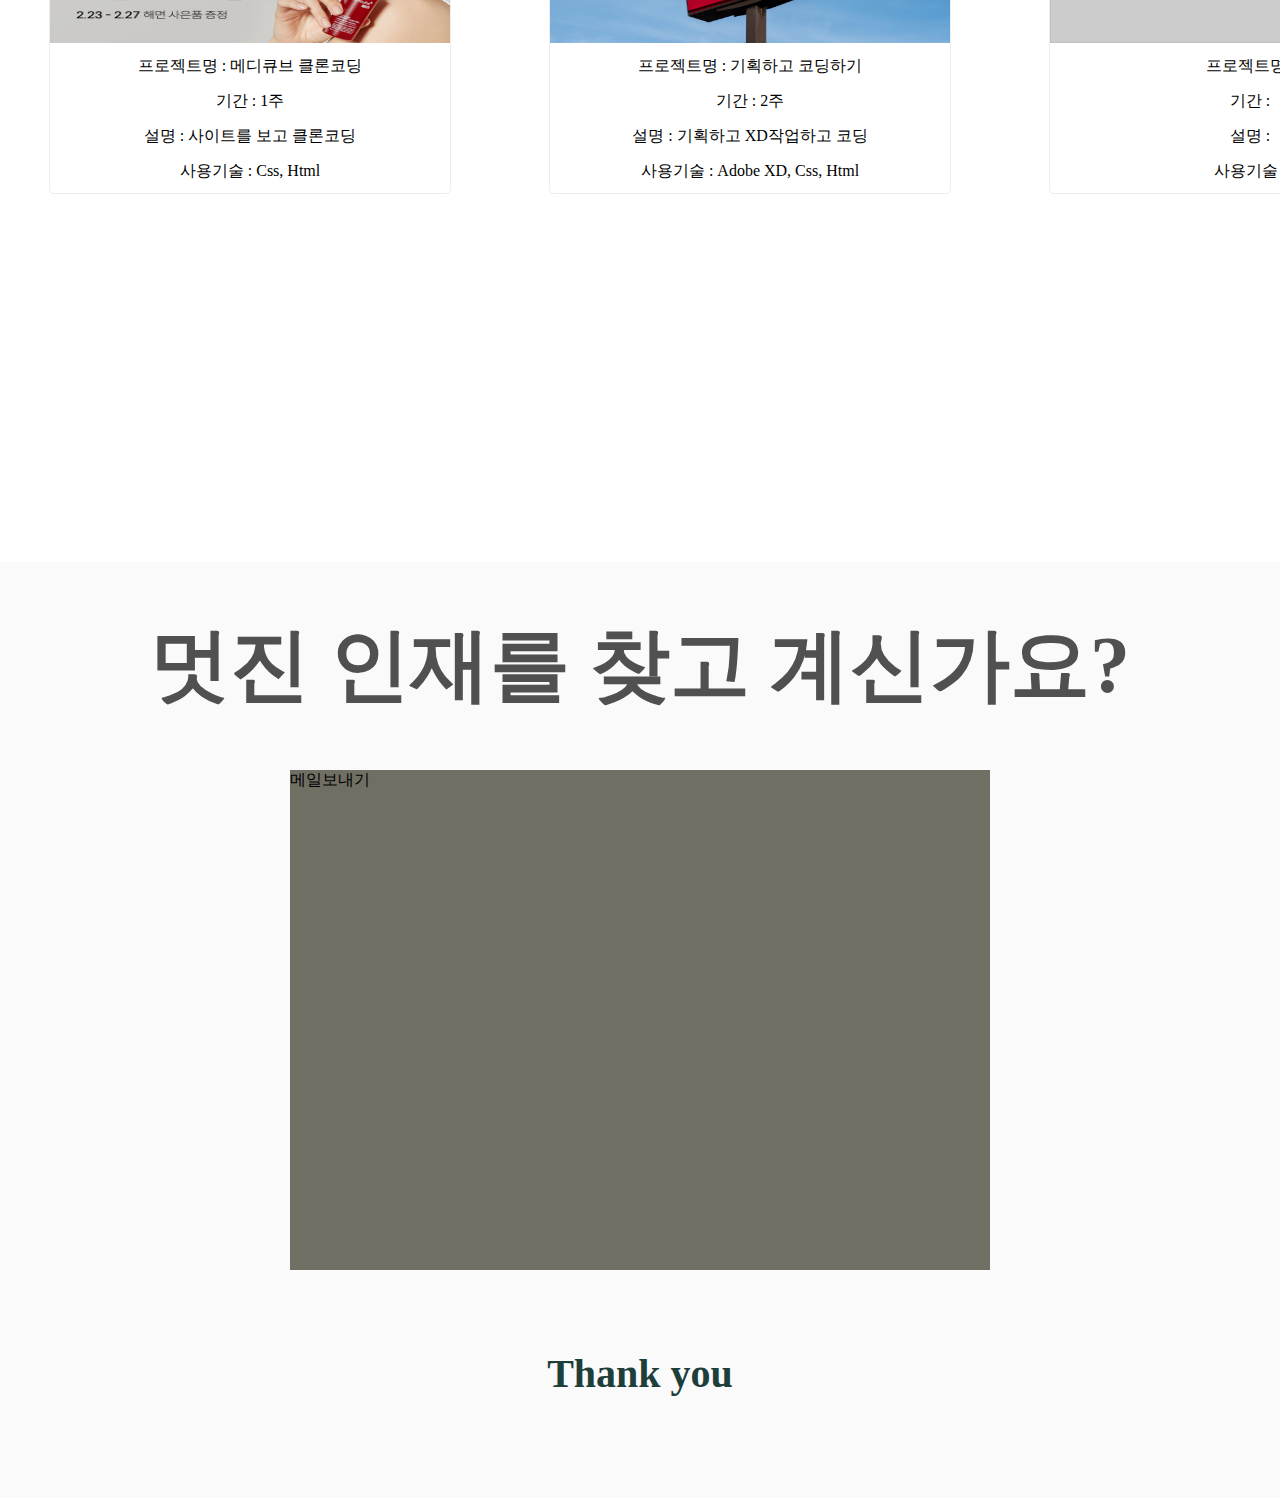
==== commit 07b44f23: "Add files via upload" ====
--- a/index.html
+++ b/index.html
@@ -5,10 +5,10 @@
     <meta charset="UTF-8">
     <meta http-equiv="X-UA-Compatible" content="IE=edge">
     <meta name="viewport" content="width=device-width, initial-scale=1.0">
-    <title>Document</title>
+    <title>이력서사이트</title>
     <link rel="stylesheet" href="./css/main.css">
     <style>
-     
+
     </style>
     <script src="js/jquery.js"></script>
     <script>
@@ -71,35 +71,35 @@
                         <li><a href="#">finish</a></li>
                     </ul>
                 </div>
-                <h2>
-                    Hello, I'm Jung Ji min
-                </h2>
-                <p>UI/UX기반 프론트엔드 개발자</p>
+                <div class="main_text">
+                    <h2>Hello, I'm Jung Ji min</h2>
+                    <p>UI/UX기반 프론트엔드 개발자</p>
+                </div>
+                <div class="text-img"><img src="./images/sky.jpg"></div>
             </div>
         </div>
         <!-- 소개 -->
         <div id="profile">
             <div class="in_profile">
-                <div class="profile_title">
-                    Profile
+                <h3>Profile</h3>
+                <div class="profile_text">
+                    <p>"안녕하세요. 꿈을 향해 달려가는 프론트엔드 개발자 정지민 입니다."</p>
                     <br>
-                    <br>
-                    <br>
-                </div>
-                <p>"안녕하세요. 꿈을 향해 달려가는 프론트엔드 개발자 정지민입니다."</p>
-                <br>
-                <br>
-                <span>
-                    저는 23년 1월 'UI/UX 프론트엔드' 국비지원 교육을 시작하면서 개발하는것에 흥미를 느꼈습니다<br>
-                    제가 만든 페이지가 동작하는 것에 성취감과 뿌듯함을 느낍니다.<br>
-                    <br>
-                    저는 지금 하는 있는 것이 좋습니다 좋아하니깐 즐기게 되고 더욱 열심히할려고 합니다.<br>
-                    아직은 부족하지만 부족한 만큼 더 열심히 할려고합니다.<br>
-                    좋은 모습 보여드리겠습니다<br>
-                    <br>
-                   
-                </span>
-                <div class=""></div>
+                    <span>
+                        저는 23년 1월 'UI/UX 프론트엔드' 국비지원 교육을 시작하면서 개발하는것에 흥미를 느꼈습니다<br>
+                        제가 만든 페이지가 동작하는 것에 성취감과 뿌듯함을 느낍니다.<br>
+                        <br>
+                        저는 지금 하는 있는 것이 좋습니다 좋아하니깐 즐기게 되고 더욱 열심히할려고 합니다.<br>
+                        아직은 부족하지만 부족한 만큼 더 열심히 할려고합니다.<br>
+                        좋은 모습 보여드리겠습니다.<br>
+                        <br>
+                    </span>
+                </div>
+                <div class="profile_photo">
+                    <div class="photo">
+                        <img src="이미지">
+                    </div>
+                </div>
             </div>
         </div>
         <!-- 스킬 -->
@@ -115,13 +115,13 @@
                     </li>
                     <li>
                         <div>
-                            <div class="in_box in_box02">50%</div>
+                            <div class="in_box in_box02">90%</div>
                         </div>
                         <h5>css</h5>
                     </li>
                     <li>
                         <div>
-                            <div class="in_box in_box03">100%</div>
+                            <div class="in_box in_box03">50%</div>
                         </div>
                         <h5>jquery</h5>
                     </li>
@@ -132,14 +132,16 @@
                         <h5>node.js</h5>
                     </li>
                 </ul>
-            <div class="blog">
-                <div class="blog1">
-                  <a href="#">
-                    <p class="blog_title">기술 블로그</p>
-                  </a>
-                </div>
-            </div>
-        </div>
+
+                <div class="blog">
+                    <div class="blog1">
+                        <img src="./images/blog.png" alt="#">
+                        <a href="#">
+                            <li>블로그 바로가기</li>
+                        </a>
+                    </div>
+                </div>
+            </div>
             <script>
                 $(document).ready(function () {
                     var scene01Num = 1;
@@ -148,18 +150,17 @@
                         var scrollTop = $(document).scrollTop();
                         if (scrollTop > 1800 && scene01Num == 1) {
                             scene01Num = 0;
-                            $('#skill .in_box01').stop().delay(0).css({ top: '300px' }).animate({ top: '150px' }, 1000);
+                            $('#skill .in_box01').stop().delay(0).css({ top: '300px' }).animate({ top: '60px' }, 1000);
                             $('#skill .in_box02').stop().delay(500).css({ top: '300px' }).animate({ top: '30px' }, 1000);
-                            $('#skill .in_box03').stop().delay(1000).css({ top: '300px' }).animate({ top: '120px' }, 1000);
-                            $('#skill .in_box04').stop().delay(1500).css({ top: '300px' }).animate({ top: '100px' }, 1000);
+                            $('#skill .in_box03').stop().delay(1000).css({ top: '300px' }).animate({ top: '150px' }, 1000);
+                            $('#skill .in_box04').stop().delay(1500).css({ top: '300px' }).animate({ top: '300px' }, 1000);
                         }
                         else if (scrollTop < 1500 && scene01Num == 0) {
                             scene01Num = 1;
-                            $('#skill .in_box01').stop().css({ top: '150px' }).animate({ top: '300px' }, 1000);
+                            $('#skill .in_box01').stop().css({ top: '60px' }).animate({ top: '300px' }, 1000);
                             $('#skill .in_box02').stop().css({ top: '30px' }).animate({ top: '300px' }, 1000);
-                            $('#skill .in_box03').stop().css({ top: '120px' }).animate({ top: '300px' }, 1000);
-                            $('#skill .in_box04').stop().css({ top: '100px' }).animate({ top: '300px' }, 1000);
-
+                            $('#skill .in_box03').stop().css({ top: '150px' }).animate({ top: '300px' }, 1000);
+                            $('#skill .in_box04').stop().css({ top: '300px' }).animate({ top: '300px' }, 1000);
                         }
                     });
                 });
@@ -171,25 +172,31 @@
             <h3>PROJECT</h3>
             <div class="in_project">
                 <div class="project1">
-                    <a href="#"><div class="project1_img">이미지</div></a>
+                    <a href="#">
+                        <div class="project1_img"><img src="./images/medicube.jpg" alt=""> </div>
+                    </a>
                     <ul>
-                        <li>프로젝트명 :  </li>
-                        <li>기간 :</li>
-                        <li>설명 :</li>
-                        <li>사용기술 :</li>
+                        <li>프로젝트명 : 메디큐브 클론코딩 </li>
+                        <li>기간 : 1주</li>
+                        <li>설명 : 사이트를 보고 클론코딩</li>
+                        <li>사용기술 : Css, Html</li>
                     </ul>
                 </div>
                 <div class="project2">
-                    <a href="#"><div class="project2_img">이미지</div></a>
+                    <a href="#">
+                        <div class="project2_img"><img src="./images/coding.jpg" alt=""></div>
+                    </a>
                     <ul>
-                        <li>프로젝트명 : </li>
-                        <li>기간 :</li>
-                        <li>설명 :</li>
-                        <li>사용기술 :</li>
+                        <li>프로젝트명 : 기획하고 코딩하기 </li>
+                        <li>기간 : 2주 </li>
+                        <li>설명 : 기획하고 XD작업하고 코딩 </li>
+                        <li>사용기술 : Adobe XD, Css, Html</li>
                     </ul>
                 </div>
                 <div class="project3">
-                    <a href="#"><div class="project3_img">이미지</div></a>
+                    <a href="#">
+                        <div class="project3_img"><img src="" alt=""></div>
+                    </a>
                     <ul>
                         <li>프로젝트명 : </li>
                         <li>기간 :</li>
@@ -211,8 +218,7 @@
                 <p>Thank you</p>
             </div>
         </div>
-
-
+      
 
     </div>
     </div>
--- a/css/main.css
+++ b/css/main.css
@@ -18,7 +18,7 @@
 
 #wrap>div {
     width: 100%;
-    height: 100vh
+    /* height: 100vh */
 }
 
 #wrap>div:nth-child(1) {
@@ -31,20 +31,22 @@
 }
 
 #wrap>div:nth-child(3) {
+    margin-top: 200px;
     /*background-color: rgb(135, 222, 208);*/
 }
 
 #wrap>div:nth-child(4) {
+    margin-top: 200px;
     /* background-color: rgb(135, 183, 222);*/
 }
 
 #wrap>div:nth-child(5) {
+    margin-top: 200px;
     /* background-color: rgb(222, 135, 208);*/
 }
 
 #wrap>div>div {
     margin: 0 auto;
-    width: 1500px;
     height: 100vh;
     /* background-color:rgba(255, 244, 146, 0.5); */
 }
@@ -56,7 +58,7 @@
 
 #main .logo {
     float: left;
-    margin: 20px 0 0 0;
+    margin: 40px 0px 0px 50px;
     width: 180px;
     height: 80px;
     color: #716E64;
@@ -82,62 +84,110 @@
     color: #000;
 }
 
-#main h2 {
-    float: left;
-    width: 100%;
-    margin: 300px 0 0 0;
-    font-size: 50px;
-    text-align: right;
-    padding-right: 100px;
-    box-sizing: border-box;
-}
-
 #main p {
     float: right;
     margin: 20px 100px 0 0;
     font-size: 16px;
-    color: #D6CBC2;
-}
-
-#main h1 {
+    color: #000;
+}
+
+#main .in_main .main_text {
+    position: relative;
     float: left;
     width: 100%;
-    margin: 50px 0 0 0;
-    font-size: 17px;
-    color: #141414;
-    text-align: left;
+    margin: 0px 0 0 0;
+    font-size: 50px;
+    text-align: right;
     box-sizing: border-box;
-}
-
-#profile .in_profile{
+    padding: 10px 20px;
+    border-radius: 10px;
+    text-align: center;
+    position: absolute;
+    top: 50%;
+    left: 50%;
+    transform: translate(-58%, -50%);
+}
+
+#main .in_main .text-img {
+    width: 100%;
+    height: 600px;
+}
+
+#main .in_main .text-img img {
+    overflow: hidden;
+    width: 100%;
+    height: 100%;
+    vertical-align: middle;
+}
+
+#main h2 {
+    float: left;
+    width: 100%;
+    font-size: 50px;
+    text-align: right;
+    box-sizing: border-box;
+}
+
+
+#profile .in_profile {
     margin: 0 auto;
     width: 1500px;
-    height: 1000px;
+    height: 642px;
     position: relative;
 
 }
 
-#profile .in_profile p{
+#profile .profile_text {
+    width: 930px;
+    border-top: 1px solid #000;
+    border-bottom: 1px solid #000;
+}
+
+#profile .in_profile p {
     margin-top: 30px;
     color: #141414;
     font-size: 30px;
     font-weight: 600;
-    margin-bottom: 70px;
-}
-
-#profile .in_profile span{
-    margin-top: 30px;
+    margin-bottom: 30px;
+}
+
+#profile .in_profile span {
     color: #141414;
     font-size: 20px;
     font-weight: 600;
     margin-bottom: 70px;
 }
 
-#profile .in_profile .profile_title  {
+
+#profile .in_profile .profile_photo {
+    position: relative;
+    width: 300px;
+    height: 300px;
+    left: 1000px;
+    top: -315px;
+    border-radius: 50%;
+    overflow: hidden;
+    border: 1px solid #000;
+}
+
+#profile .in_profile .profile_photo .photo {
+    width: 100%;
+    height: 100%;
+    overflow: hidden;
+}
+
+#profile .in_profile .profile_photo .photo img {
+    width: 100%;
+    height: 100%;
+}
+
+.in_profile h3 {
+
+    height: 230px;
+    padding-top: 100px;
     font-size: 70px;
     text-align: center;
     color: rgb(62, 62, 62);
-    padding-top: 100px;
 }
 
 #q_mn {
@@ -171,7 +221,7 @@
     color: rgb(15, 15, 15);
 }
 
-#skill h3{
+#skill h3 {
     font-size: 70px;
     text-align: center;
     color: rgb(62, 62, 62);
@@ -179,6 +229,7 @@
 }
 
 #skill .in_skill {
+    height: 720px;
     display: flex;
     justify-content: center;
     align-items: center;
@@ -209,48 +260,64 @@
     left: 0;
 }
 
-#skill .blog{
+#skill .blog {
     width: 400px;
     height: 250px;
-    background-color: #c0bfbc;
-    border-radius: 10px;
-    display: flex;
-    align-items: center;
-}
-
-#skill .blog1{
-    width: 400px;
-    height: 200px;
-    background-color: white;
-}
-
-#skill .blog1 .a{
+    border: 1px solid#ededed;
+    border-radius: 5px;
+    overflow: hidden;
+}
+
+#skill .blog1 {
+    width: 400px;
+    height: 250px;
+    border-radius: 5px;
+    overflow: hidden;
+}
+
+#skill .blog1 img {
+    margin: 0 auto;
+    width: 400px;
+    height: 200px;
+    background-color: #ccc;
+}
+
+#skil .blog1 img img {
+    width: 100%;
+    height: 100%;
+    overflow: hidden;
+}
+
+#skill .blog1 .a {
     width: 379px;
     height: 199px;
     border: solid 1px #d9d9d9;
 }
 
-#skill .blog1 .blog_title{
+#skill .blog1 .blog_title {
+    overflow: hidden;
     padding: 72px;
     text-align: center;
     font-size: 43px;
 }
 
-#skill .blog1 li{
-    text-align: center;
-    margin-bottom: 30px;
+#skill .blog1 li {
+    text-align: center;
+    line-height: 40px;
+    font-size: 20px;
+    color: #000;
+    border: 1px;
 }
 
 #project {
     width: 100%;
-    height: auto;
-}
-
-#project h3{
+    height: 720px;
+}
+
+#project h3 {
     font-size: 70px;
     text-align: center;
     color: rgb(62, 62, 62);
-    padding-top: 100px;
 }
 
 #project .in_project {
@@ -259,14 +326,14 @@
     display: flex;
     justify-content: space-around;
     position: relative;
-    top: 200px;
+    top: 120px;
     left: 0;
 }
 
 #project .project1 {
     width: 400px;
     height: 350px;
-    border: 1px solid#ededed;;
+    border: 1px solid #ededed;
     border-radius: 5px;
     overflow: hidden;
 }
@@ -277,12 +344,17 @@
     width: 400px;
     height: 200px;
     background-color: #ccc;
+}
+
+#project .project1_img img {
+    width: 400px;
+    height: 200px;
+    overflow: hidden;
 }
 
 #project .project1 ul {
     margin-top: 5px;
     text-align: center;
-    
 }
 
 #project .project1 li {
@@ -292,7 +364,7 @@
 #project .project2 {
     width: 400px;
     height: 350px;
-    border: 1px solid#ededed;;
+    border: 1px solid#ededed;
     border-radius: 5px;
     overflow: hidden;
 }
@@ -302,6 +374,12 @@
     width: 400px;
     height: 200px;
     background-color: #ccc;
+}
+
+#project .project2_img img {
+    width: 400px;
+    height: 200px;
+    overflow: hidden;
 }
 
 #project .project2 ul {
@@ -316,7 +394,7 @@
 #project .project3 {
     width: 400px;
     height: 350px;
-    border: 1px solid#ededed;;
+    border: 1px solid#ededed;
     border-radius: 5px;
     overflow: hidden;
 }
@@ -326,6 +404,12 @@
     width: 400px;
     height: 200px;
     background-color: #ccc;
+}
+
+#project .project3_img img {
+    width: 400px;
+    height: 200px;
+    overflow: hidden;
 }
 
 #project .project3 ul {
@@ -337,13 +421,13 @@
     line-height: 35px;
 }
 
+
 #end .in_end {
     width: 100%;
+    height: 936px;
     background-color: #fafafa;
-    padding-top: 210px;
     overflow-x: hidden;
 }
-
 
 #end .in_end .in_title {
     padding: 50px;
@@ -359,16 +443,16 @@
     margin: 0 auto;
     background-color: #716E64;
 }
-#end .in_end .inner .in_box{
+
+#end .in_end .inner .in_box {
     width: 700px;
     height: 500px;
 }
 
-#end .in_end p{
-    margin: 50px;
-    text-align: center;
-    font-size: 35px;
+#end .in_end p {
+    padding: 80px;
+    text-align: center;
+    font-size: 40px;
     font-weight: bold;
     color: #1e3e3a;
-}
-
+}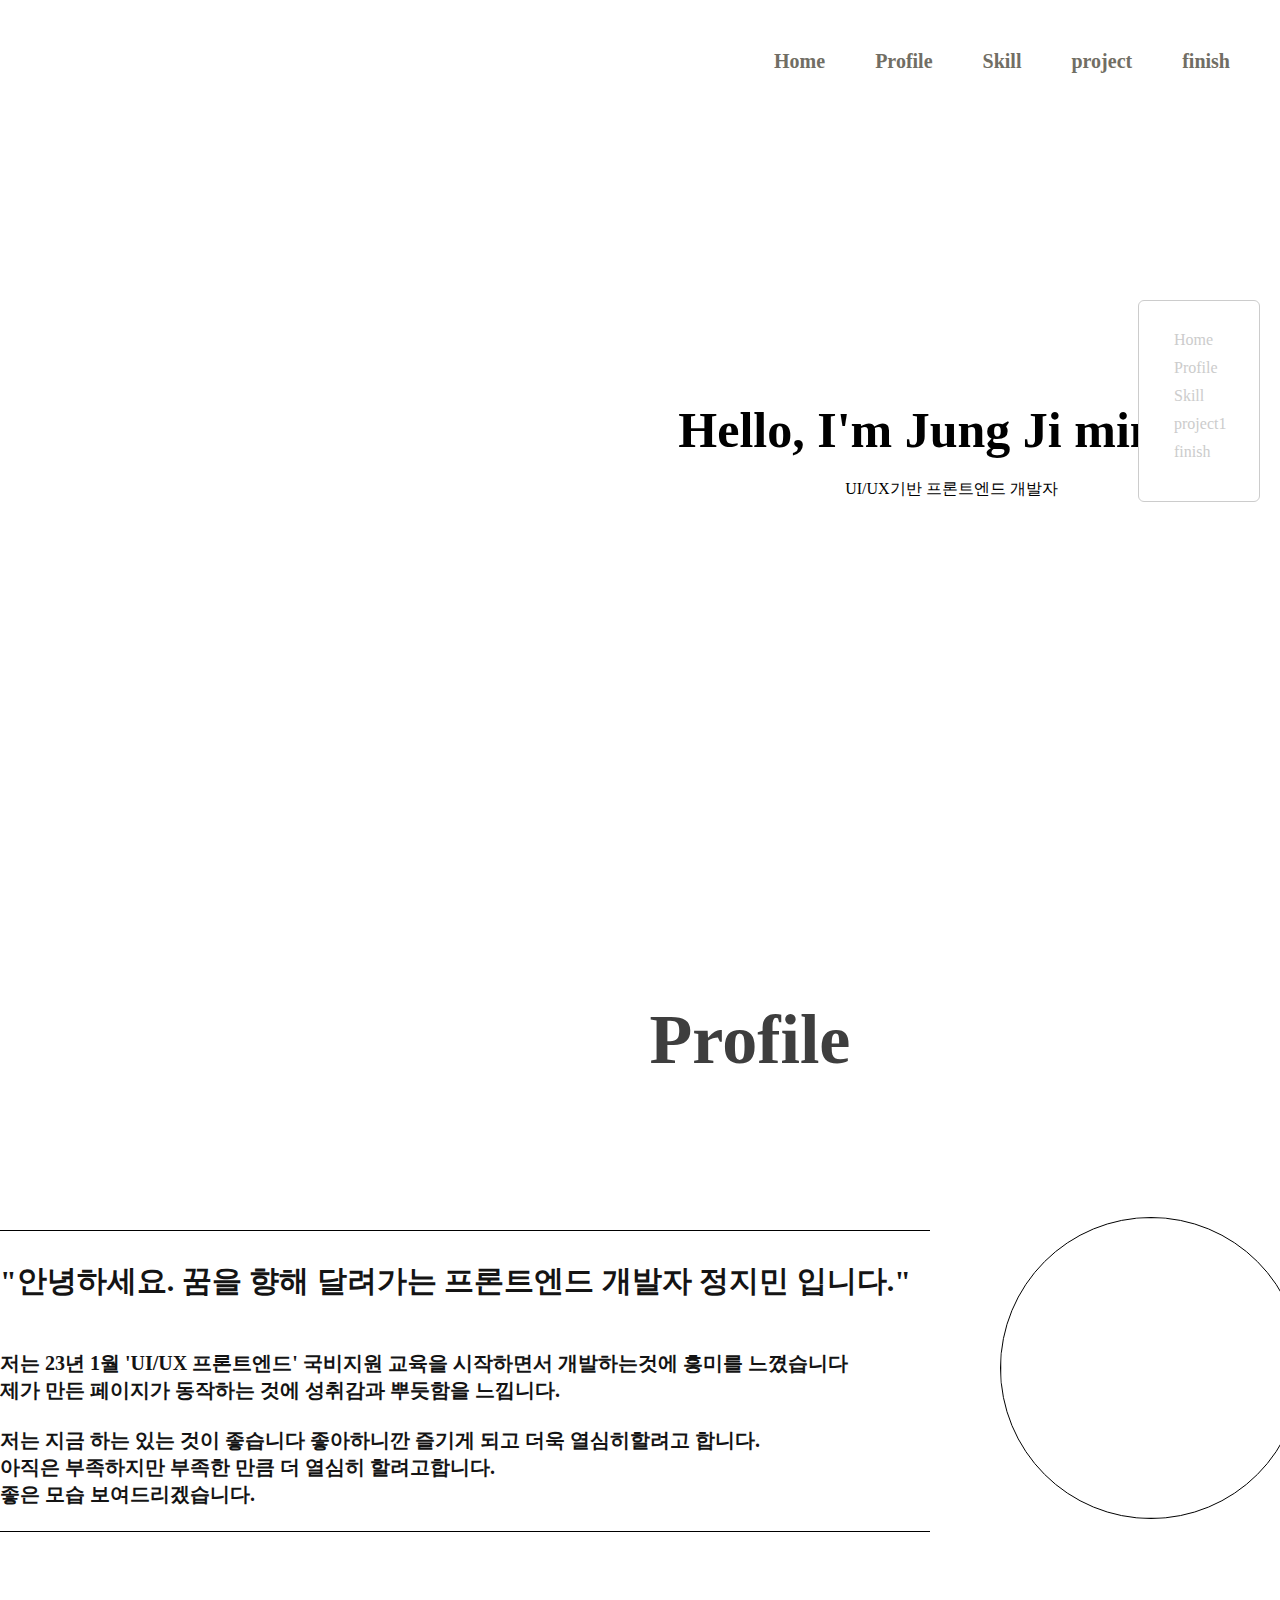
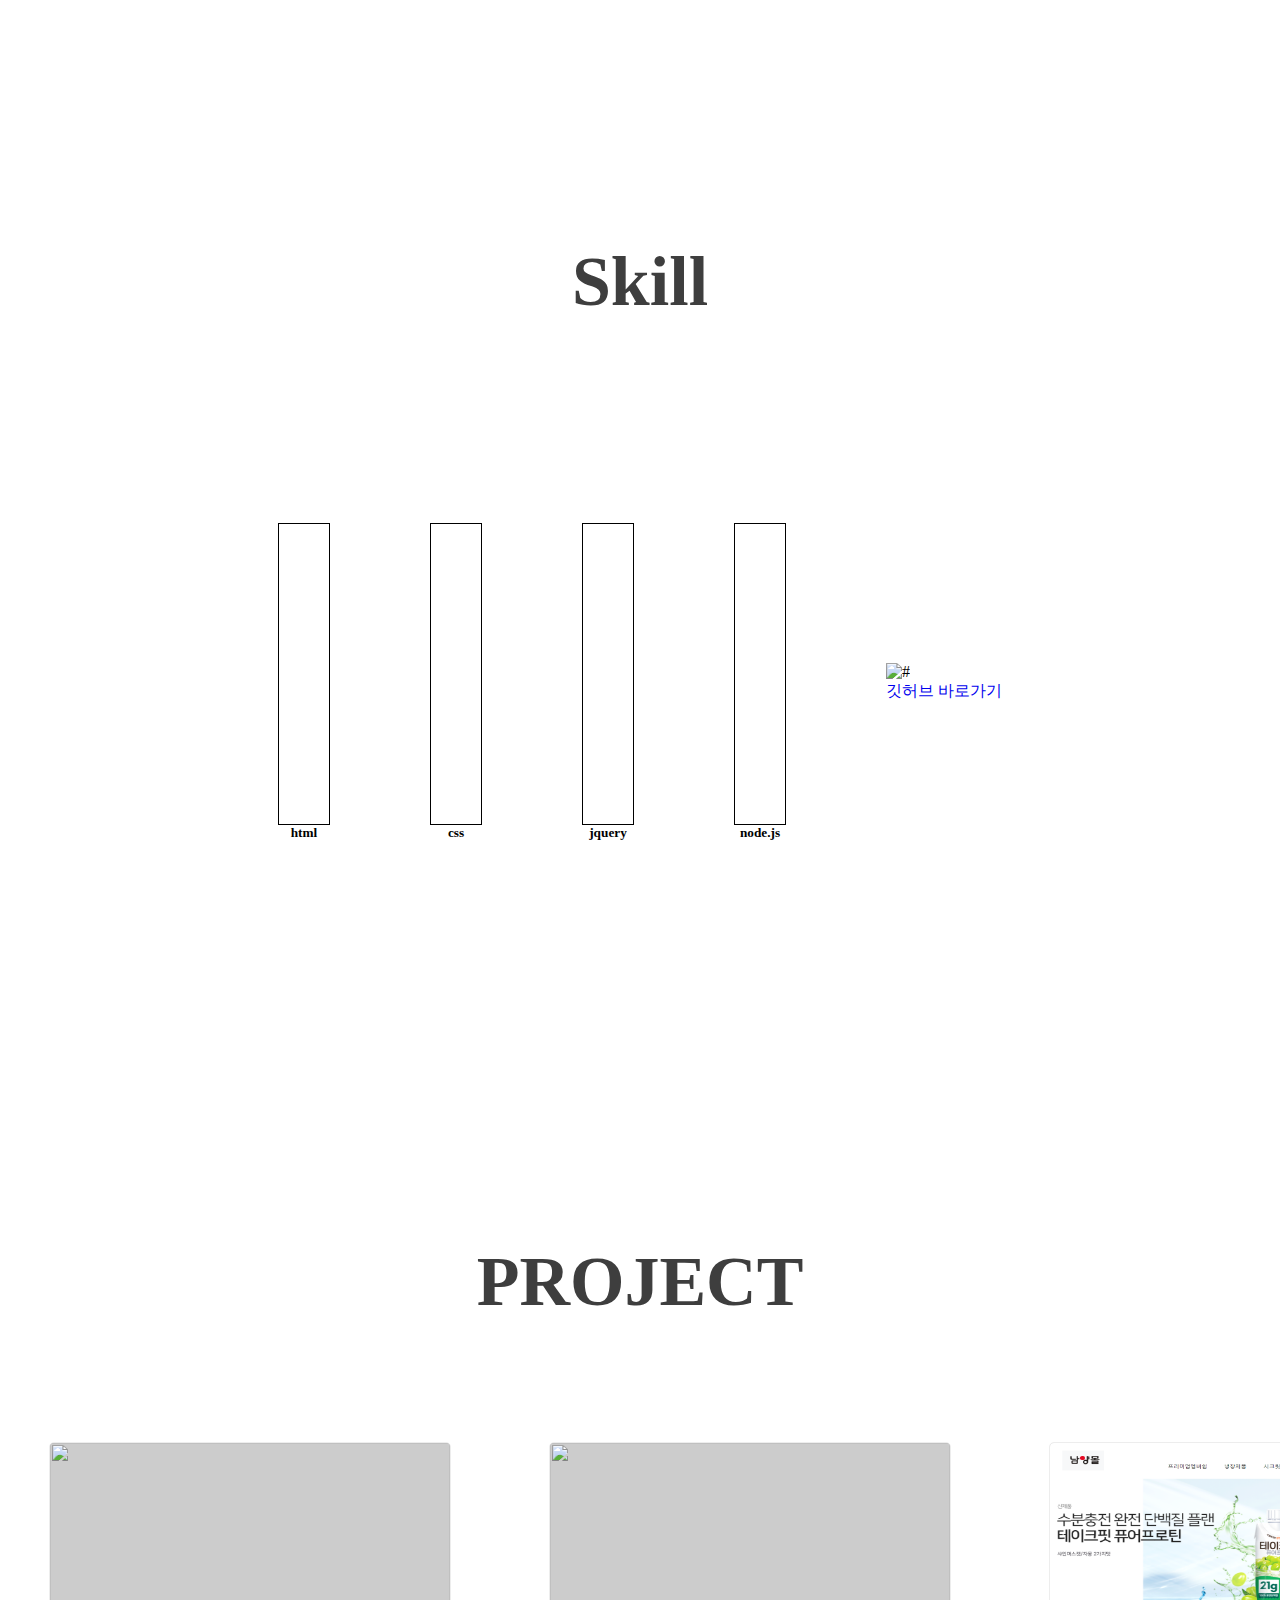
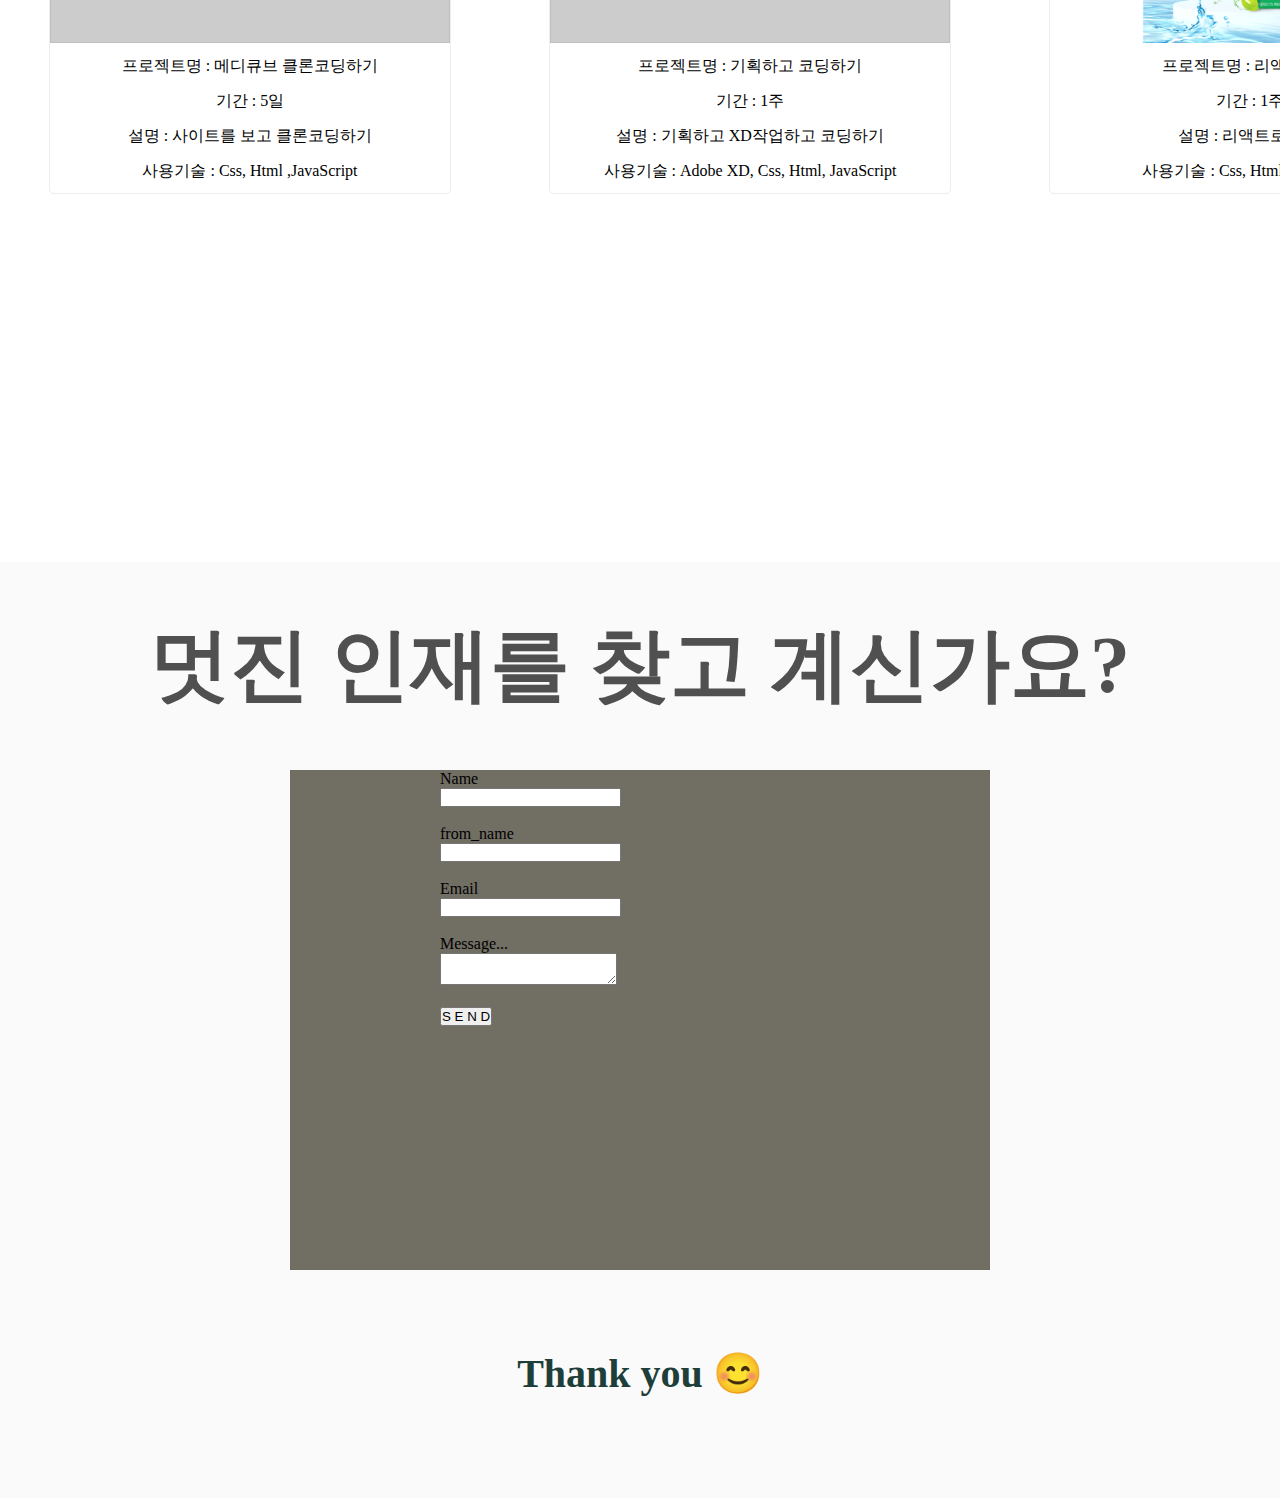
==== commit ff2e22f8: "Add files via upload" ====
--- a/index.html
+++ b/index.html
@@ -6,7 +6,8 @@
     <meta http-equiv="X-UA-Compatible" content="IE=edge">
     <meta name="viewport" content="width=device-width, initial-scale=1.0">
     <title>이력서사이트</title>
-    <link rel="stylesheet" href="./css/main.css">
+    <link rel="stylesheet" type="text/css" href="./css/main.css" />
+    <link rel="stylesheet" type="text/css" href="./css/reset.css" />
     <style>
 
     </style>
@@ -62,12 +63,11 @@
         <div id="main">
             <div class="in_main">
                 <div class="header">
-                    <h1 class="logo">Jimin</h1>
                     <ul class="nav">
                         <li><a href="#">Home</a></li>
                         <li><a href="#">Profile</a></li>
                         <li><a href="#">Skill</a></li>
-                        <li><a href="#">project1</a></li>
+                        <li><a href="#">project</a></li>
                         <li><a href="#">finish</a></li>
                     </ul>
                 </div>
@@ -75,7 +75,7 @@
                     <h2>Hello, I'm Jung Ji min</h2>
                     <p>UI/UX기반 프론트엔드 개발자</p>
                 </div>
-                <div class="text-img"><img src="./images/sky.jpg"></div>
+                <div class="text-img"></div>
             </div>
         </div>
         <!-- 소개 -->
@@ -133,11 +133,11 @@
                     </li>
                 </ul>
 
-                <div class="blog">
-                    <div class="blog1">
-                        <img src="./images/blog.png" alt="#">
-                        <a href="#">
-                            <li>블로그 바로가기</li>
+                <div class="github">
+                    <div class="github1">
+                        <img src="./images/image.jpeg" alt="#">
+                        <a href="https://github.com/jiminnag/study" target="_blank">
+                            <li>깃허브 바로가기</li>
                         </a>
                     </div>
                 </div>
@@ -172,36 +172,36 @@
             <h3>PROJECT</h3>
             <div class="in_project">
                 <div class="project1">
-                    <a href="#">
-                        <div class="project1_img"><img src="./images/medicube.jpg" alt=""> </div>
+                    <a href="http://skarbf1.dothome.co.kr/" target="_blank">
+                        <div class="project1_img"><img src="./images/img.png" alt=""> </div>
                     </a>
                     <ul>
-                        <li>프로젝트명 : 메디큐브 클론코딩 </li>
-                        <li>기간 : 1주</li>
-                        <li>설명 : 사이트를 보고 클론코딩</li>
-                        <li>사용기술 : Css, Html</li>
+                        <li>프로젝트명 : 메디큐브 클론코딩하기</li>
+                        <li>기간 : 5일</li>
+                        <li>설명 : 사이트를 보고 클론코딩하기</li>
+                        <li>사용기술 : Css, Html ,JavaScript</li>
                     </ul>
                 </div>
                 <div class="project2">
-                    <a href="#">
-                        <div class="project2_img"><img src="./images/coding.jpg" alt=""></div>
+                    <a href="http://skarbf2.dothome.co.kr/" target="_blank">
+                        <div class="project2_img"><img src="./images/img2.png" alt=""></div>
                     </a>
                     <ul>
                         <li>프로젝트명 : 기획하고 코딩하기 </li>
-                        <li>기간 : 2주 </li>
-                        <li>설명 : 기획하고 XD작업하고 코딩 </li>
-                        <li>사용기술 : Adobe XD, Css, Html</li>
+                        <li>기간 : 1주 </li>
+                        <li>설명 : 기획하고 XD작업하고 코딩하기 </li>
+                        <li>사용기술 : Adobe XD, Css, Html, JavaScript</li>
                     </ul>
                 </div>
                 <div class="project3">
-                    <a href="#">
-                        <div class="project3_img"><img src="" alt=""></div>
+                    <a href="https://beamish-cascaron-9ed9a3nam.netlify.app" target="_blank">
+                        <div class="project3_img"><img src="./images/nam.png" alt=""></div>
                     </a>
                     <ul>
-                        <li>프로젝트명 : </li>
-                        <li>기간 :</li>
-                        <li>설명 :</li>
-                        <li>사용기술 :</li>
+                        <li>프로젝트명 : 리액트 작업 </li>
+                        <li>기간 : 1주</li>
+                        <li>설명 : 리액트로 작업</li>
+                        <li>사용기술 : Css, Html, JavaScript</li>
                     </ul>
                 </div>
             </div>
@@ -211,14 +211,56 @@
             <div class="in_end">
                 <h3 class="in_title">멋진 인재를 찾고 계신가요?<br></h3>
                 <div class="inner">
-                    <div class="in_box">
-                        메일보내기
+                    <div style="margin: 0 auto; width: 400px;">
+                        <form id="form">
+                            <label>Name</label><br />
+                            <input type="text" name="name" /><br /><br />
+                            <label>from_name</label><br />
+                            <input type="text" name="from_name" /><br /><br />
+                            <label>Email</label><br />
+                            <input type="email" name="user_email" /><br /><br />
+                            <label>Message...</label><br />
+                            <textarea name="message" id="message"></textarea><br /><br />
+                            <input type="submit" value="S E N D" id="button" />
+                        </form>
+
+                        <script type="text/javascript"
+                            src="https://cdn.jsdelivr.net/npm/@emailjs/browser@3/dist/email.min.js">
+                            </script>
+
+                        <script type="text/javascript">
+                            emailjs.init('aEjaivgYlh3hEy-sK')
+
+                            const btn = document.getElementById('button');
+
+                            document.getElementById('form')
+                                .addEventListener('submit', function (event) {
+                                    event.preventDefault();
+
+                                    btn.value = 'Sending...';
+
+                                    const serviceID = 'service_qilmml9';
+                                    const templateID = 'template_9g9jstr';
+
+                                    emailjs.sendForm(serviceID, templateID, this)
+                                        .then(() => {
+                                            btn.value = 'Send Email';
+                                            alert('메일보내기 성공');
+                                        }, (err) => {
+                                            btn.value = 'Send Email';
+                                            alert(JSON.stringify(err));
+                                        });
+                                    e.target.reset();
+                                });
+                        </script>
                     </div>
                 </div>
-                <p>Thank you</p>
-            </div>
-        </div>
-      
+                <p>Thank you &#128522;</p>
+
+            </div>
+        </div>
+
+
 
     </div>
     </div>
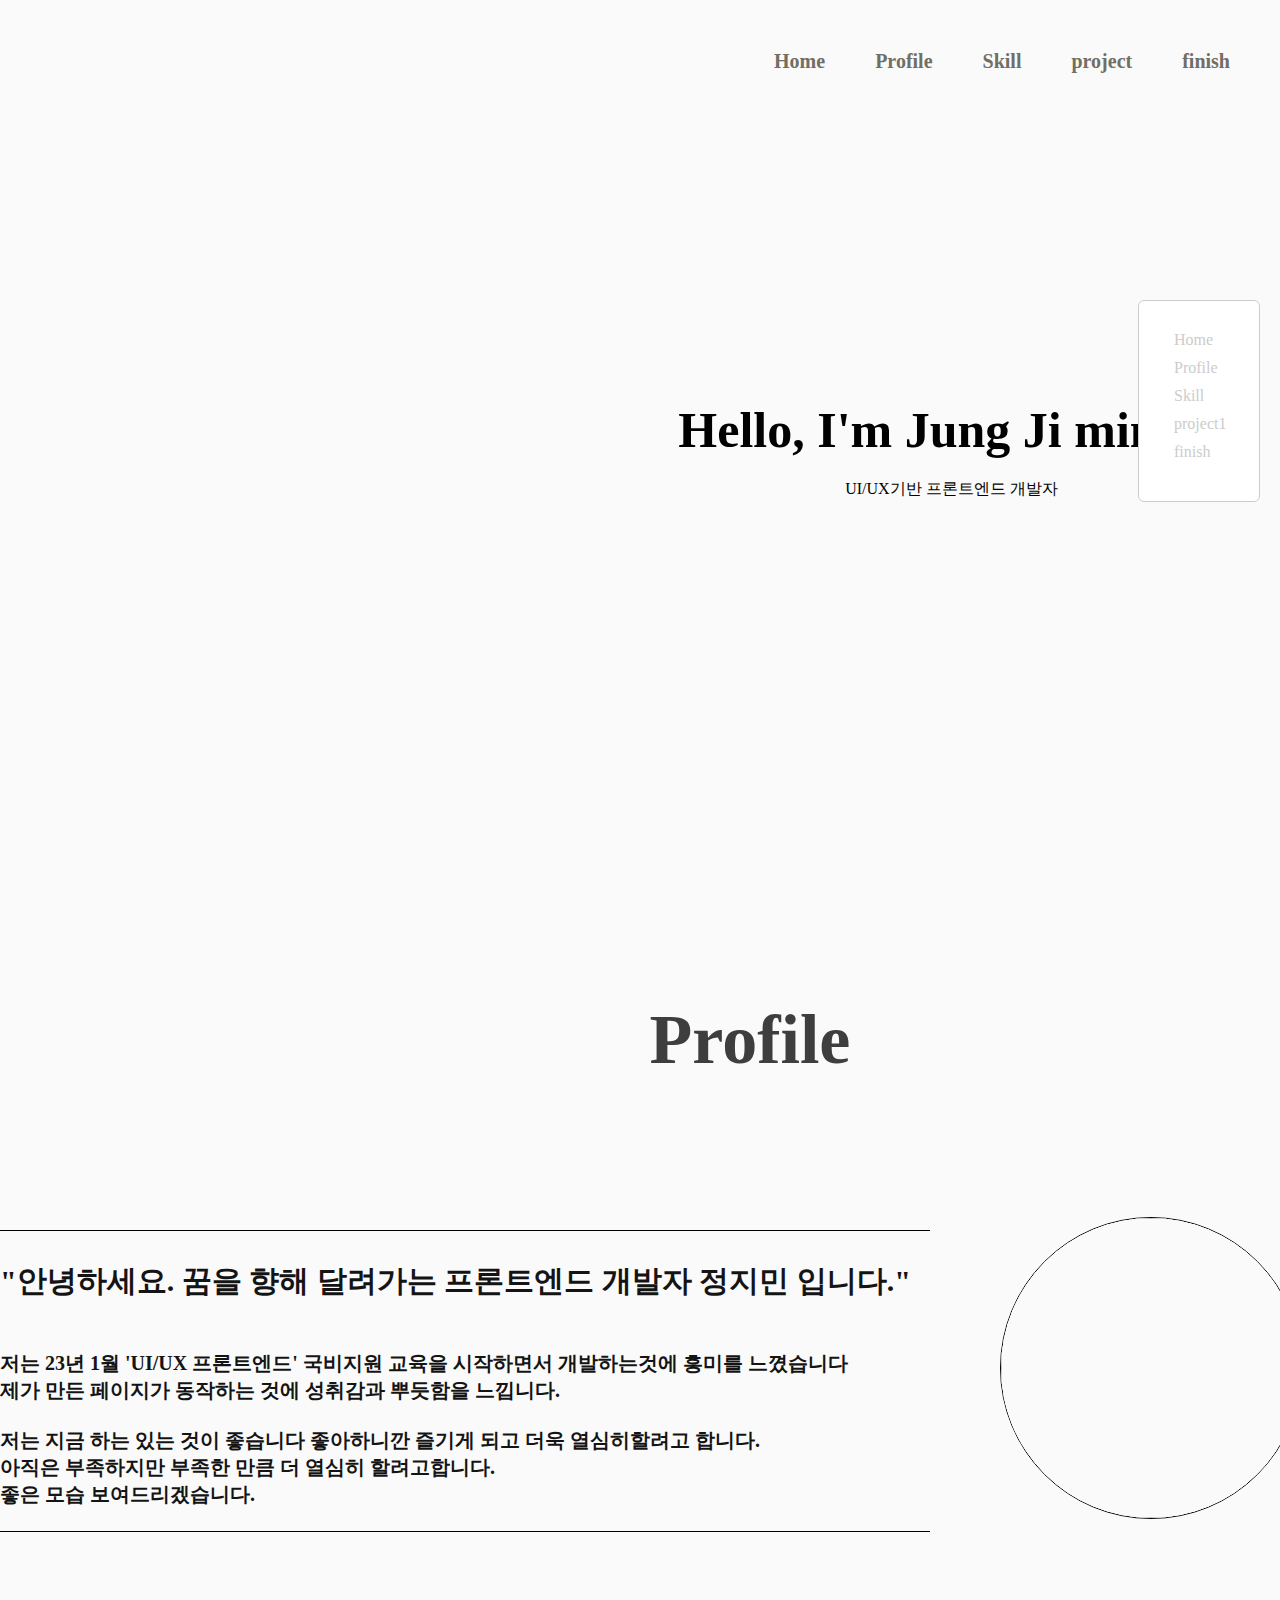
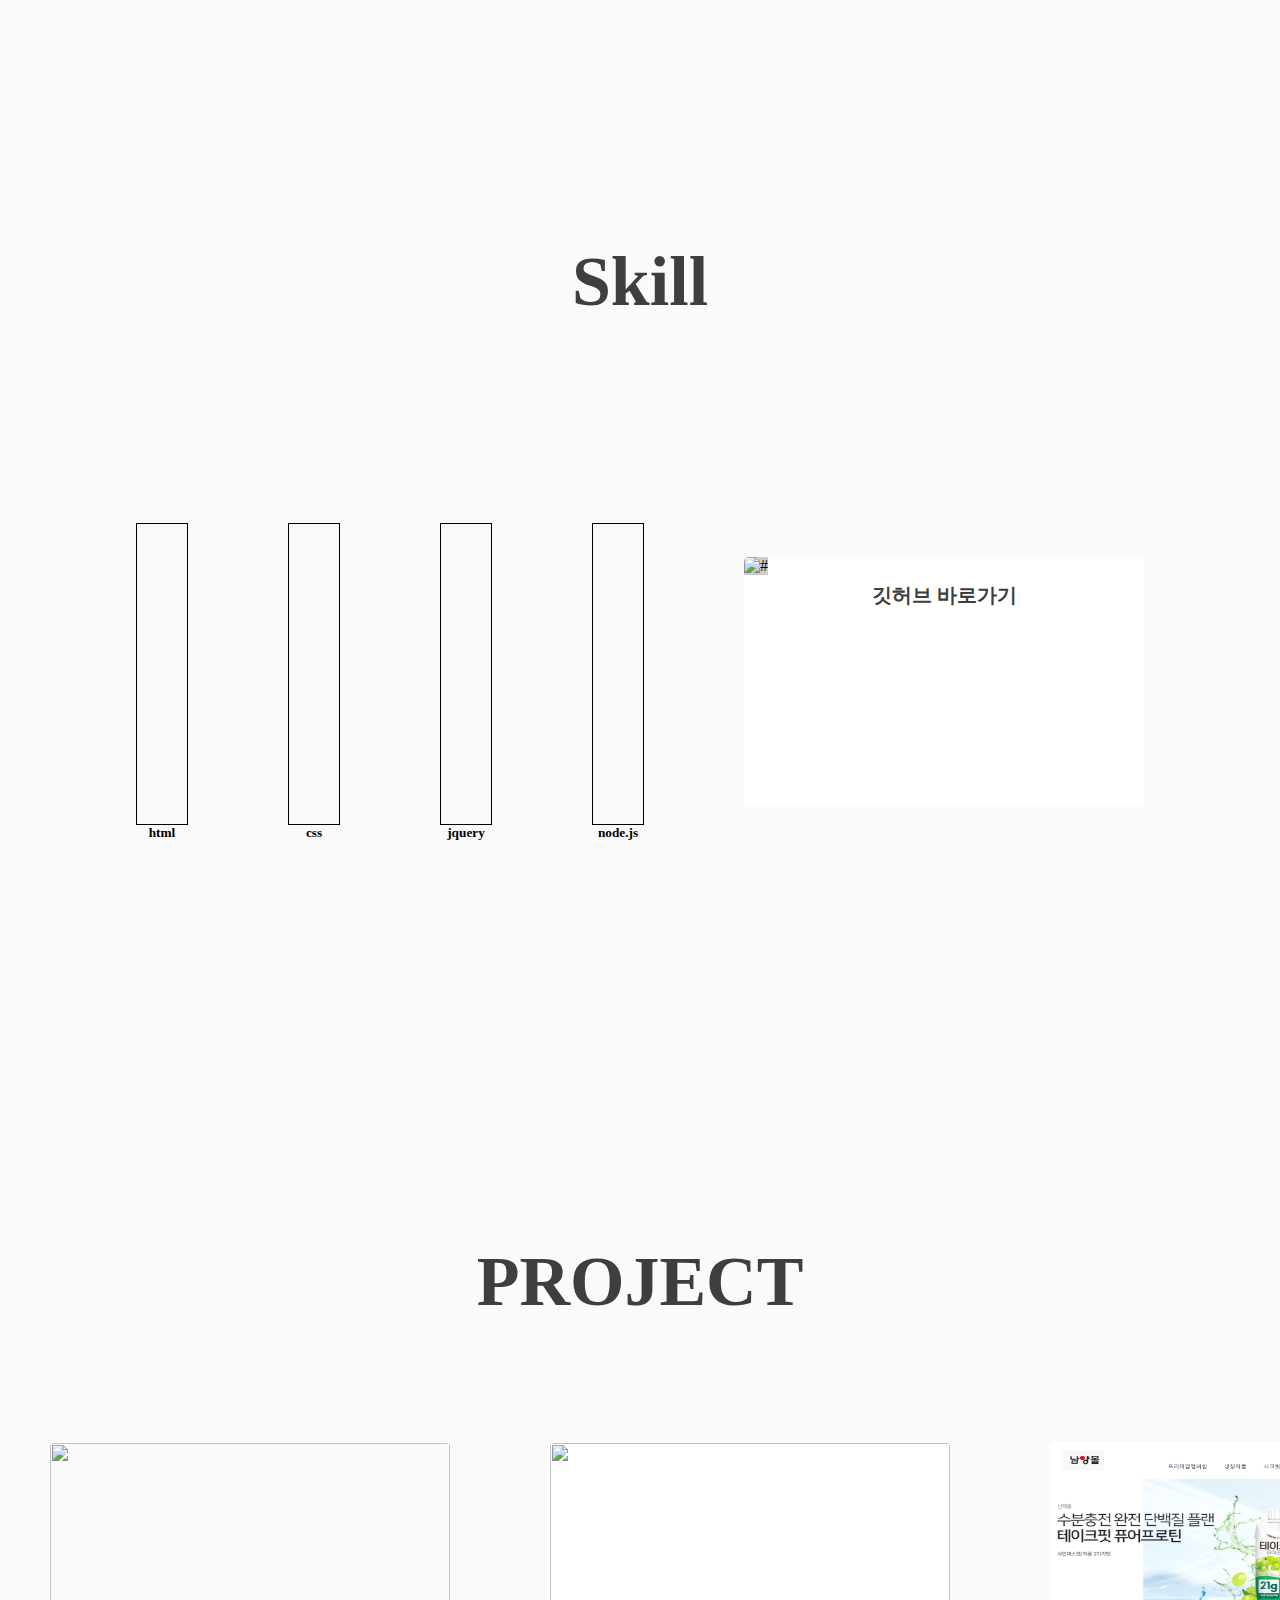
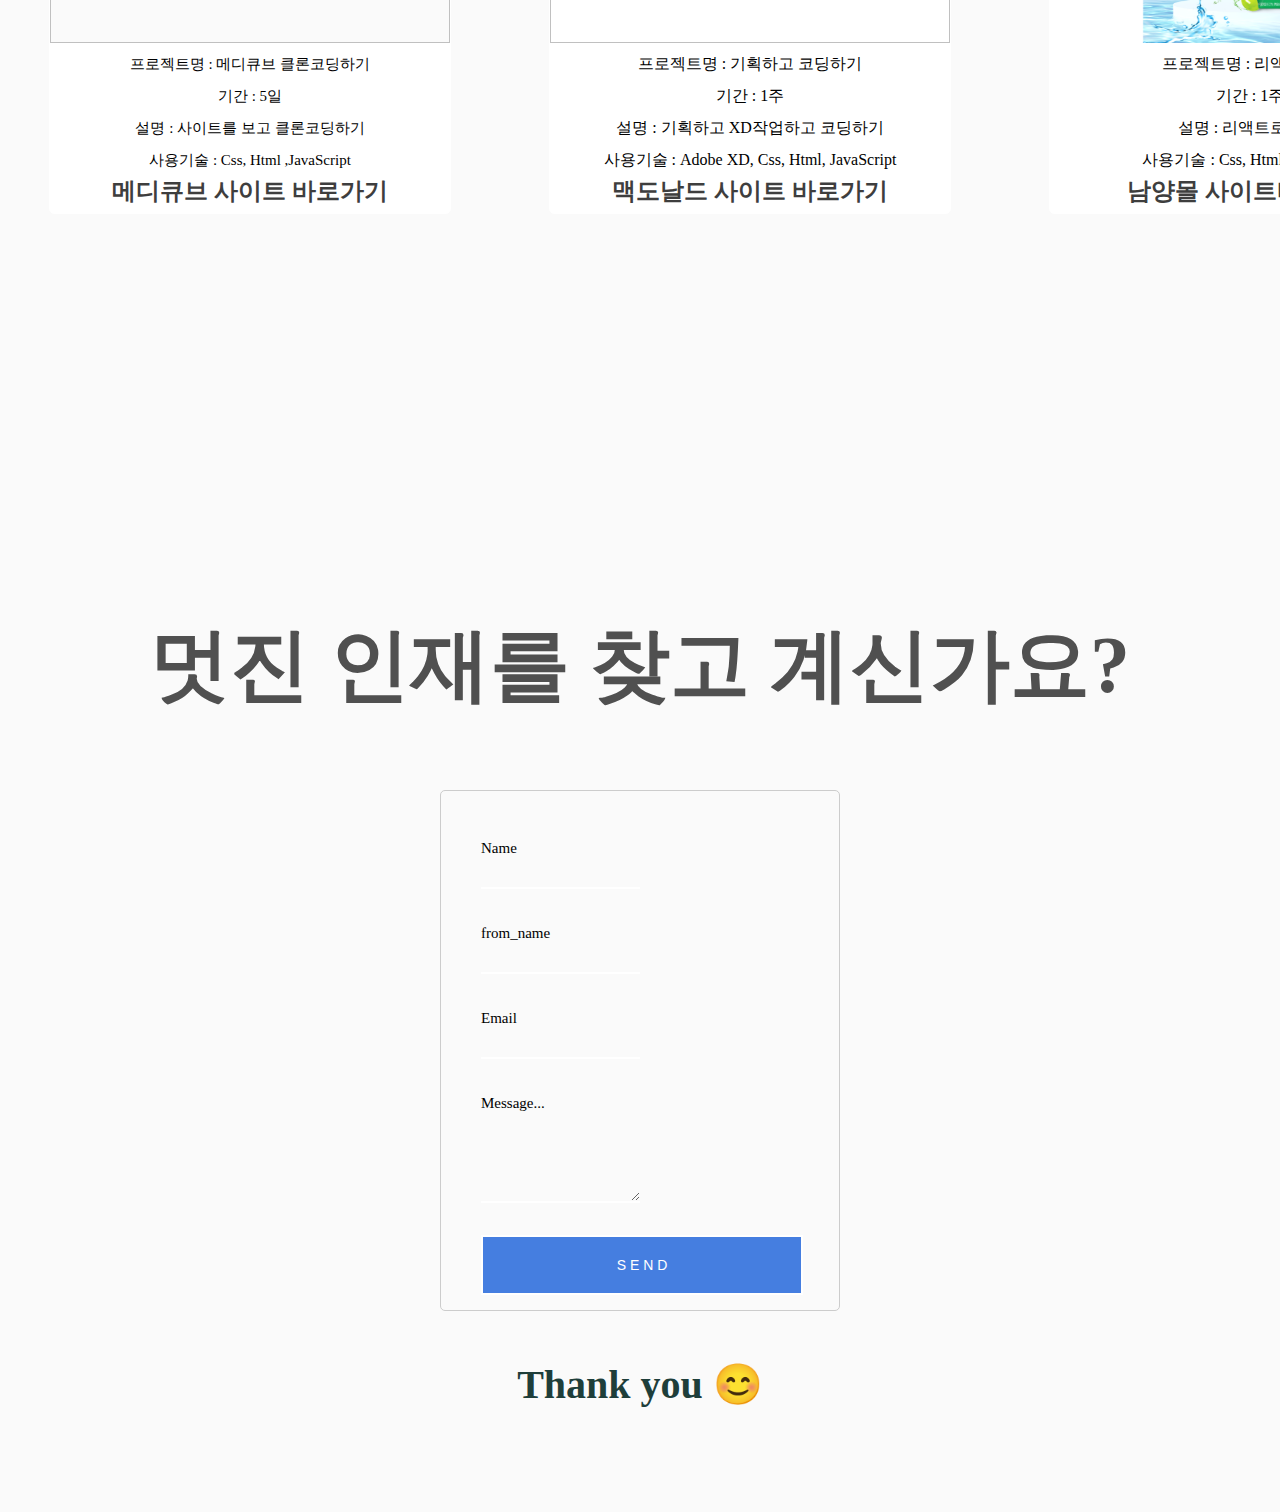
==== commit 7b5ab88e: "Add files via upload" ====
--- a/index.html
+++ b/index.html
@@ -5,7 +5,7 @@
     <meta charset="UTF-8">
     <meta http-equiv="X-UA-Compatible" content="IE=edge">
     <meta name="viewport" content="width=device-width, initial-scale=1.0">
-    <title>이력서사이트</title>
+    <title>Portfolio</title>
     <link rel="stylesheet" type="text/css" href="./css/main.css" />
     <link rel="stylesheet" type="text/css" href="./css/reset.css" />
     <style>
@@ -180,6 +180,7 @@
                         <li>기간 : 5일</li>
                         <li>설명 : 사이트를 보고 클론코딩하기</li>
                         <li>사용기술 : Css, Html ,JavaScript</li>
+                        <a class="home" href="http://skarbf1.dothome.co.kr/" target="_blank">메디큐브 사이트 바로가기</a>
                     </ul>
                 </div>
                 <div class="project2">
@@ -191,6 +192,7 @@
                         <li>기간 : 1주 </li>
                         <li>설명 : 기획하고 XD작업하고 코딩하기 </li>
                         <li>사용기술 : Adobe XD, Css, Html, JavaScript</li>
+                        <a class="home" href="http://skarbf2.dothome.co.kr/" target="_blank">맥도날드 사이트 바로가기</a>
                     </ul>
                 </div>
                 <div class="project3">
@@ -202,6 +204,8 @@
                         <li>기간 : 1주</li>
                         <li>설명 : 리액트로 작업</li>
                         <li>사용기술 : Css, Html, JavaScript</li>
+                        <a class="home" href="https://beamish-cascaron-9ed9a3nam.netlify.app" target="_blank">남양몰
+                            사이트바로가기</a>
                     </ul>
                 </div>
             </div>
--- a/css/main.css
+++ b/css/main.css
@@ -1,6 +1,7 @@
 * {
     margin: 0;
     padding: 0;
+    background-color: #fafafa;
 }
 
 ul,
@@ -19,36 +20,36 @@
 #wrap>div {
     width: 100%;
     /* height: 100vh */
+
 }
 
 #wrap>div:nth-child(1) {
-    /*background-color: burlywood;*/
     background: url(../main.png) no-repeat 0 0;
+    background-color: #fafafa;
 }
 
 #wrap>div:nth-child(2) {
     background: url(../profile.png) no-repeat 0 0;
+
 }
 
 #wrap>div:nth-child(3) {
     margin-top: 200px;
-    /*background-color: rgb(135, 222, 208);*/
+
 }
 
 #wrap>div:nth-child(4) {
     margin-top: 200px;
-    /* background-color: rgb(135, 183, 222);*/
+
 }
 
 #wrap>div:nth-child(5) {
     margin-top: 200px;
-    /* background-color: rgb(222, 135, 208);*/
 }
 
 #wrap>div>div {
     margin: 0 auto;
     height: 100vh;
-    /* background-color:rgba(255, 244, 146, 0.5); */
 }
 
 #main .header {
@@ -56,16 +57,11 @@
     height: 120px;
 }
 
-#main .logo {
-    float: left;
-    margin: 40px 0px 0px 50px;
-    width: 180px;
-    height: 80px;
-    color: #716E64;
-}
+
 
 #main .nav {
-    float: right;
+    position: fixed;
+    right: 0px;
     margin: 50px 0 0 0;
 }
 
@@ -207,14 +203,17 @@
     margin-top: 30px;
     list-style: none;
     width: 50px;
+    background-color: #fff;
 }
 
 #q_mn ul.nav li {
-    margin-bottom: 10px
+    margin-bottom: 10px;
+    background-color: #fff;
 }
 
 #q_mn ul.nav li a {
     color: #ccc;
+    background-color: #fff;
 }
 
 #q_mn ul.nav li.on a {
@@ -260,53 +259,47 @@
     left: 0;
 }
 
-#skill .blog {
-    width: 400px;
-    height: 250px;
-    border: 1px solid#ededed;
-    border-radius: 5px;
-    overflow: hidden;
-}
-
-#skill .blog1 {
+#skill .github1 {
     width: 400px;
     height: 250px;
     border-radius: 5px;
     overflow: hidden;
-}
-
-#skill .blog1 img {
+    background-color: #fff;
+}
+
+#skill .github img {
     margin: 0 auto;
     width: 400px;
     height: 200px;
     background-color: #ccc;
 }
 
-#skil .blog1 img img {
+#skil .github1 img img {
     width: 100%;
     height: 100%;
     overflow: hidden;
 }
 
-#skill .blog1 .a {
+#skill .github1 .a {
     width: 379px;
     height: 199px;
     border: solid 1px #d9d9d9;
 }
 
-#skill .blog1 .blog_title {
+#skill .github1 .github_title {
     overflow: hidden;
     padding: 72px;
     text-align: center;
     font-size: 43px;
 }
 
-#skill .blog1 li {
+#skill .github1 li {
     text-align: center;
     line-height: 40px;
     font-size: 20px;
-    color: #000;
-    border: 1px;
+    color: rgb(62, 62, 62);
+    font-weight: 800;
+    background-color: #fff;
 }
 
 #project {
@@ -330,12 +323,21 @@
     left: 0;
 }
 
+#project .in_project .home {
+    line-height: 30px;
+    font-size: 24px;
+    color: rgb(62, 62, 62);
+    font-weight: 700;
+    background-color: #fff;
+}
+
 #project .project1 {
     width: 400px;
-    height: 350px;
-    border: 1px solid #ededed;
+    height: 370px;
+    border: 1px solid #fff;
     border-radius: 5px;
     overflow: hidden;
+    background-color: #fff;
 }
 
 
@@ -355,46 +357,56 @@
 #project .project1 ul {
     margin-top: 5px;
     text-align: center;
+    background-color: #fff;
 }
 
 #project .project1 li {
-    line-height: 35px;
+    line-height: 32px;
+    background-color: #fff;
+    font-size: 15px;
 }
 
 #project .project2 {
     width: 400px;
-    height: 350px;
-    border: 1px solid#ededed;
+    height: 370px;
+    border: 1px solid #fff;
     border-radius: 5px;
     overflow: hidden;
-}
+    background-color: #fff;
+}
+
 
 #project .project2_img {
     margin: 0 auto;
     width: 400px;
     height: 200px;
-    background-color: #ccc;
+    background-color: #fff;
 }
 
 #project .project2_img img {
     width: 400px;
     height: 200px;
     overflow: hidden;
+    background-color: #fff;
 }
 
 #project .project2 ul {
     margin-top: 5px;
     text-align: center;
+    background-color: #fff;
+
 }
 
 #project .project2 li {
-    line-height: 35px;
+    line-height: 32px;
+    background-color: #fff;
 }
 
 #project .project3 {
     width: 400px;
-    height: 350px;
-    border: 1px solid#ededed;
+    height: 370px;
+    border: 1px solid#fff;
+    background-color: #fff;
     border-radius: 5px;
     overflow: hidden;
 }
@@ -403,28 +415,32 @@
     margin: 0 auto;
     width: 400px;
     height: 200px;
-    background-color: #ccc;
+    background-color: #fff;
+
 }
 
 #project .project3_img img {
     width: 400px;
     height: 200px;
     overflow: hidden;
+    background-color: #fff;
 }
 
 #project .project3 ul {
     margin-top: 5px;
     text-align: center;
+    background-color: #fff;
 }
 
 #project .project3 li {
-    line-height: 35px;
+    line-height: 32px;
+    background-color: #fff;
 }
 
 
 #end .in_end {
     width: 100%;
-    height: 936px;
+    height: 950px;
     background-color: #fafafa;
     overflow-x: hidden;
 }
@@ -438,19 +454,76 @@
 }
 
 #end .in_end .inner {
-    width: 700px;
-    height: 500px;
-    margin: 0 auto;
-    background-color: #716E64;
+    width: 800px;
+    height: auto;
+    margin: 0 auto;
+}
+
+#end .in_end .inner h3 {
+    text-align: center;
 }
 
 #end .in_end .inner .in_box {
-    width: 700px;
-    height: 500px;
-}
+    width: 800px;
+    height: auto;
+}
+
+#form {
+    padding: 40px 40px 15px 40px;
+    width: 400px;
+    height: auto;
+    border: 1px solid #ccc;
+    box-sizing: border-box;
+    border-radius: 5px;
+    margin-top: 20px;
+    line-height: 25px;
+}
+
+input {
+    font-size: 14px;
+    color: #000;
+    background-color: transparent;
+    width: 50%;
+    border: 0;
+    border-bottom: 2px solid #fff;
+    padding-bottom: 0px;
+    box-sizing: initial;
+}
+
+#message {
+    height: 80px;
+    font-size: 14px;
+    color: #000;
+    width: 50%;
+    border: 0;
+    border-bottom: 2px solid #fff;
+    background-color: transparent;
+    padding-bottom: 0px;
+    box-sizing: initial;
+}
+
+#button {
+    display: inline-block;
+    border: 2px solid;
+    text-align: center;
+    padding: 20px 0px;
+    width: 100%;
+    color: white;
+    background-color: #457ee0;
+}
+
+
+label {
+
+    font-size: 15px;
+    line-height: 35px;
+}
+
+
 
 #end .in_end p {
-    padding: 80px;
+    margin-top: 50px;
+    padding: 0px;
     text-align: center;
     font-size: 40px;
     font-weight: bold;
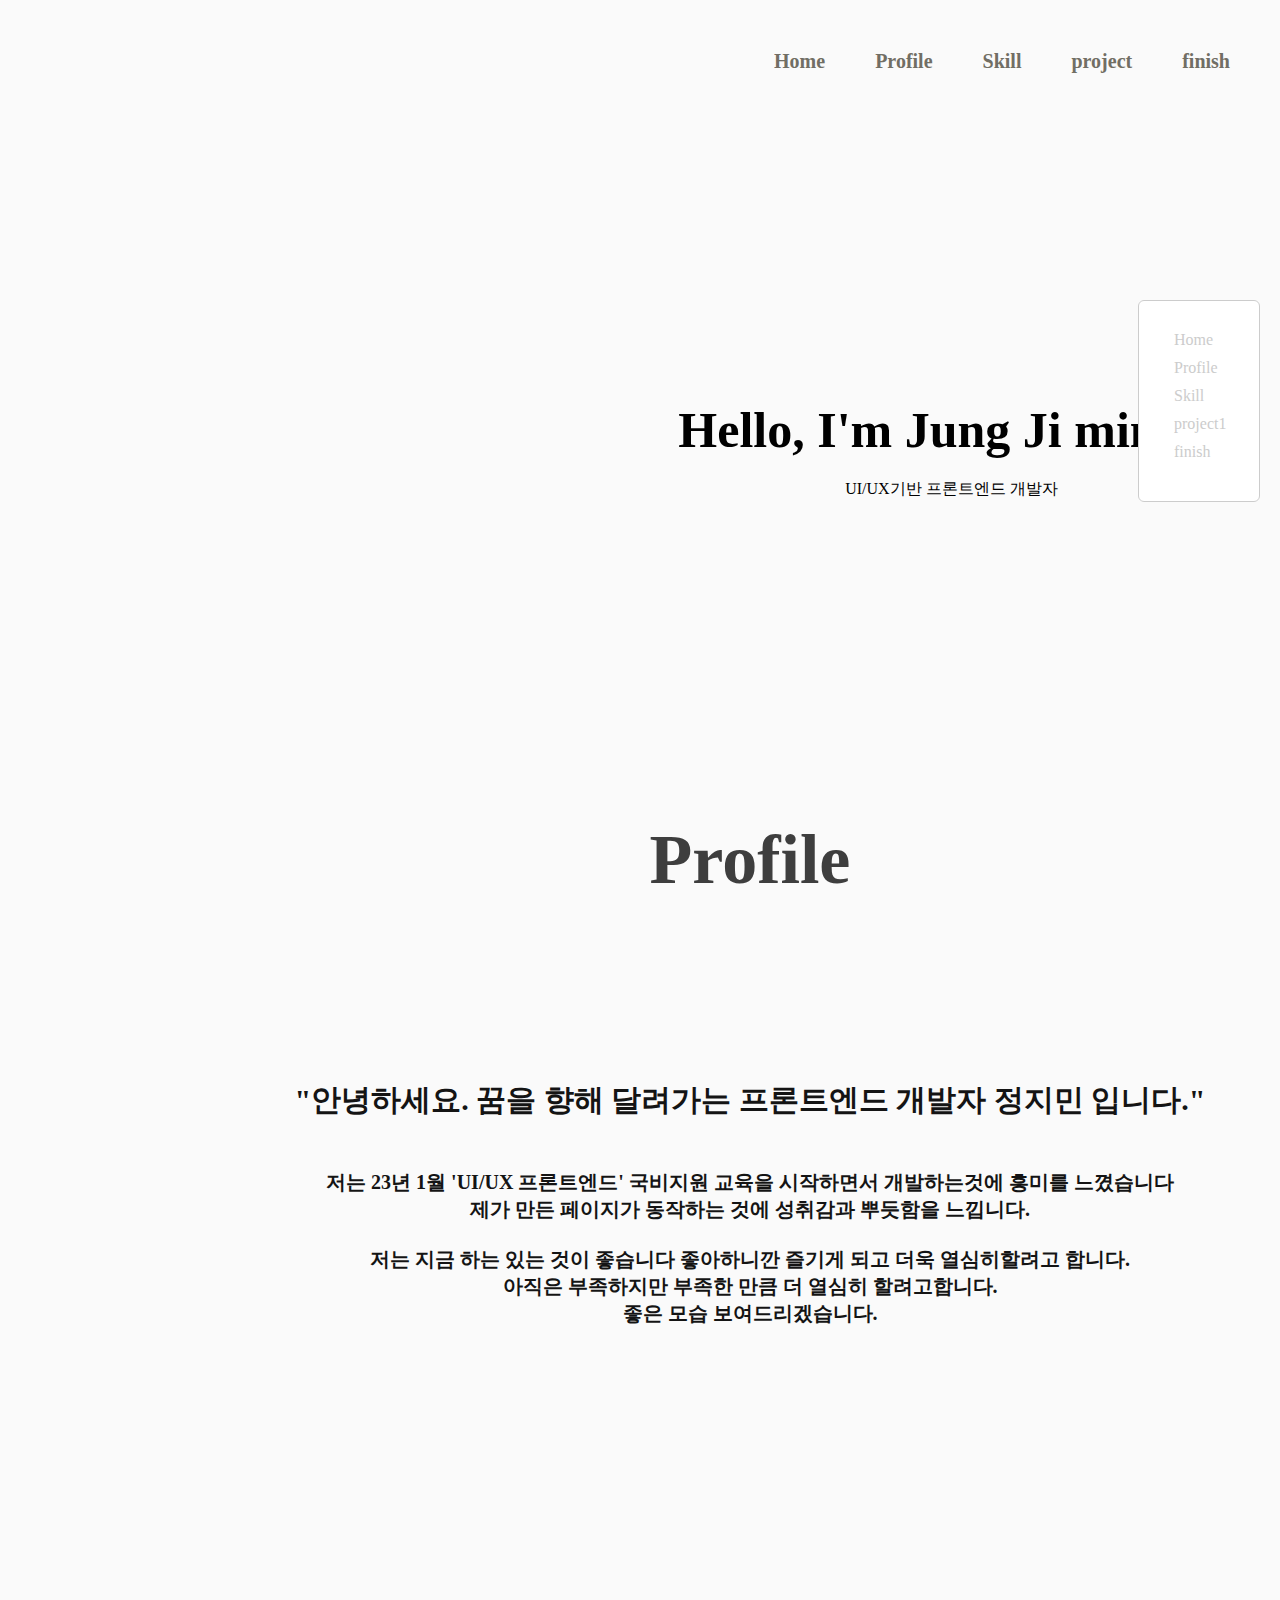
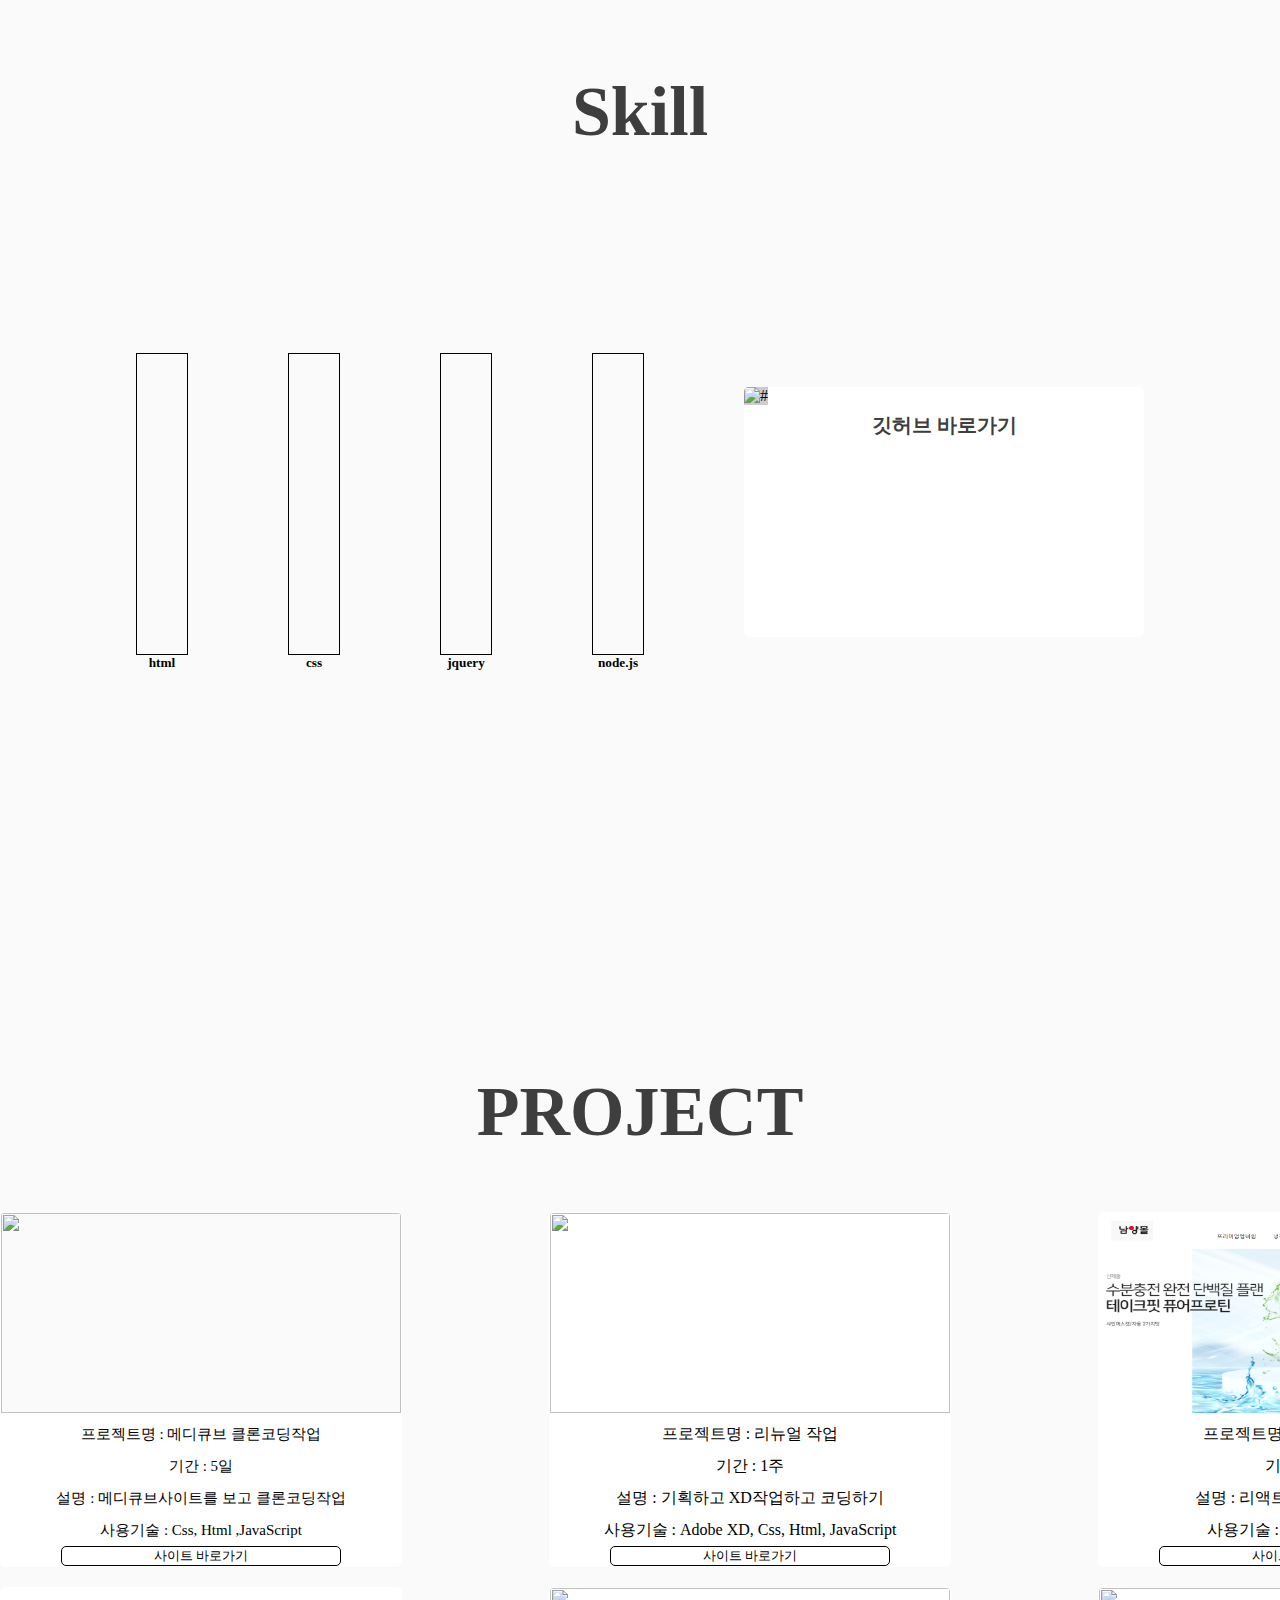
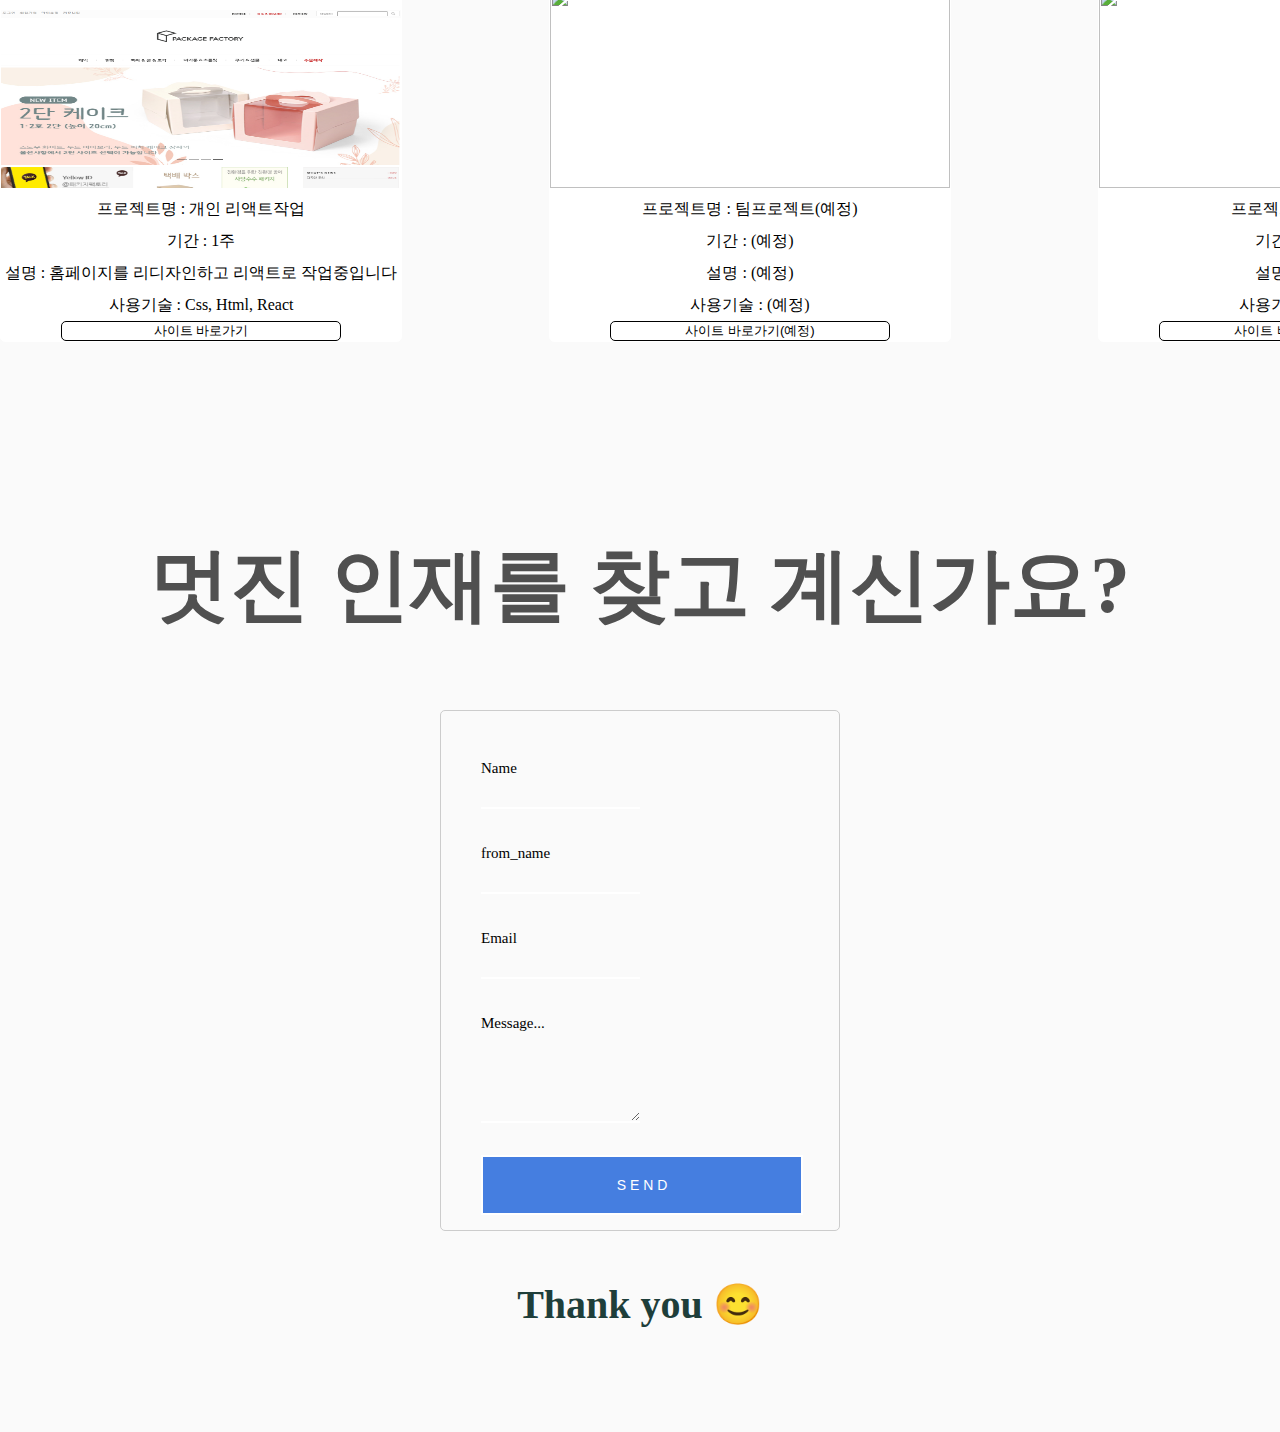
==== commit 92f879e5: "Add files via upload" ====
--- a/index.html
+++ b/index.html
@@ -95,11 +95,11 @@
                         <br>
                     </span>
                 </div>
-                <div class="profile_photo">
+                <!-- <div class="profile_photo">
                     <div class="photo">
                         <img src="이미지">
                     </div>
-                </div>
+                </div> -->
             </div>
         </div>
         <!-- 스킬 -->
@@ -173,26 +173,27 @@
             <div class="in_project">
                 <div class="project1">
                     <a href="http://skarbf1.dothome.co.kr/" target="_blank">
-                        <div class="project1_img"><img src="./images/img.png" alt=""> </div>
-                    </a>
-                    <ul>
-                        <li>프로젝트명 : 메디큐브 클론코딩하기</li>
+                        <div class="project1_img"><img src="./images/img.png" alt=""></div>
+                    </a>
+                    <ul>
+                        <li>프로젝트명 : 메디큐브 클론코딩작업</li>
                         <li>기간 : 5일</li>
-                        <li>설명 : 사이트를 보고 클론코딩하기</li>
+                        <li>설명 : 메디큐브사이트를 보고 클론코딩작업</li>
                         <li>사용기술 : Css, Html ,JavaScript</li>
-                        <a class="home" href="http://skarbf1.dothome.co.kr/" target="_blank">메디큐브 사이트 바로가기</a>
+                        <button class="btn1" onclick="window.open('http://skarbf1.dothome.co.kr/', '_blank')">사이트 바로가기</button>
                     </ul>
                 </div>
+
                 <div class="project2">
                     <a href="http://skarbf2.dothome.co.kr/" target="_blank">
                         <div class="project2_img"><img src="./images/img2.png" alt=""></div>
                     </a>
                     <ul>
-                        <li>프로젝트명 : 기획하고 코딩하기 </li>
+                        <li>프로젝트명 : 리뉴얼 작업</li>
                         <li>기간 : 1주 </li>
                         <li>설명 : 기획하고 XD작업하고 코딩하기 </li>
                         <li>사용기술 : Adobe XD, Css, Html, JavaScript</li>
-                        <a class="home" href="http://skarbf2.dothome.co.kr/" target="_blank">맥도날드 사이트 바로가기</a>
+                        <button class="btn2" onclick="window.open('http://skarbf2.dothome.co.kr/', '_blank')">사이트 바로가기</button>
                     </ul>
                 </div>
                 <div class="project3">
@@ -200,16 +201,54 @@
                         <div class="project3_img"><img src="./images/nam.png" alt=""></div>
                     </a>
                     <ul>
-                        <li>프로젝트명 : 리액트 작업 </li>
+                        <li>프로젝트명 : 남양몰 리액트 </li>
                         <li>기간 : 1주</li>
-                        <li>설명 : 리액트로 작업</li>
-                        <li>사용기술 : Css, Html, JavaScript</li>
-                        <a class="home" href="https://beamish-cascaron-9ed9a3nam.netlify.app" target="_blank">남양몰
-                            사이트바로가기</a>
-                    </ul>
-                </div>
-            </div>
-        </div>
+                        <li>설명 : 리액트로 클론코딩작업</li>
+                        <li>사용기술 : Css, Html, React</li>
+                        <button class="btn3"
+                        onclick="window.open('https://beamish-cascaron-9ed9a3nam.netlify.app/', '_blank')">사이트 바로가기</button>
+                </div>
+                 <div class="project4">
+                    <a href="https://melodic-liger-ae4aff.netlify.app/" target="_blank">
+                        <div class="project4_img"><img src="./images/img3.png" alt=""></div>
+                    </a>
+                    <ul>
+                        <li>프로젝트명 : 개인 리액트작업 </li>
+                        <li>기간 : 1주</li>
+                        <li>설명 : 홈페이지를 리디자인하고 리액트로 작업중입니다</li>
+                        <li>사용기술 : Css, Html, React</li>
+                        <button class="btn4"
+                        onclick="window.open('https://melodic-liger-ae4aff.netlify.app/', '_blank')">사이트 바로가기</button>
+                </div>
+                  <div class="project5">
+                    <a href="#" target="_blank">
+                        <div class="project5_img"><img src="#" alt=""></div>
+                    </a>
+                    <ul>
+                        <li>프로젝트명 : 팀프로젝트(예정) </li>
+                        <li>기간 : (예정)</li>
+                        <li>설명 : (예정)</li>
+                        <li>사용기술 : (예정)</li>
+                        <button class="btn4"
+                        onclick="window.open('#')">사이트 바로가기(예정)</button>
+                </div>
+                <div class="project6">
+                <a href="#" target="_blank">
+                    <div class="project6_img"><img src=".#" alt=""></div>
+                </a>
+                <ul>
+                    <li>프로젝트명 : (예정) </li>
+                    <li>기간 : (예정)</li>
+                    <li>설명 : (예정)</li>
+                    <li>사용기술 : (예정)</li>
+                    <button class="btn4"
+                        onclick="window.open('#')">사이트 바로가기(예정)</button>
+            </div> 
+            </div>
+           
+            </ul>
+        </div>
+        </script>
         <!-- 마무리 -->
         <div id="end">
             <div class="in_end">
--- a/css/main.css
+++ b/css/main.css
@@ -47,10 +47,9 @@
     margin-top: 200px;
 }
 
-#wrap>div>div {
-    margin: 0 auto;
-    height: 100vh;
-}
+ #wrap>div>div {
+    margin: 0 auto;
+} 
 
 #main .header {
     width: 100%;
@@ -134,9 +133,7 @@
 }
 
 #profile .profile_text {
-    width: 930px;
-    border-top: 1px solid #000;
-    border-bottom: 1px solid #000;
+    text-align: center;
 }
 
 #profile .in_profile p {
@@ -155,7 +152,7 @@
 }
 
 
-#profile .in_profile .profile_photo {
+/* #profile .in_profile .profile_photo {
     position: relative;
     width: 300px;
     height: 300px;
@@ -175,7 +172,10 @@
 #profile .in_profile .profile_photo .photo img {
     width: 100%;
     height: 100%;
-}
+} */
+
+
+
 
 .in_profile h3 {
 
@@ -224,7 +224,7 @@
     font-size: 70px;
     text-align: center;
     color: rgb(62, 62, 62);
-    padding-top: 100px;
+    padding-top: 110px;
 }
 
 #skill .in_skill {
@@ -302,9 +302,18 @@
     background-color: #fff;
 }
 
+.slide {
+    transition: transform 0.5s ease-in-out;
+    transform: translateX(-100%);
+}
+
+.slide.show {
+    transform: translateX(0%);
+}
+
 #project {
     width: 100%;
-    height: 720px;
+    height: auto;
 }
 
 #project h3 {
@@ -317,9 +326,10 @@
     width: 1500px;
     height: auto;
     display: flex;
-    justify-content: space-around;
-    position: relative;
-    top: 120px;
+    flex-wrap: wrap;
+    position: relative;
+    justify-content: space-between;
+    top: 60px;
     left: 0;
 }
 
@@ -333,7 +343,7 @@
 
 #project .project1 {
     width: 400px;
-    height: 370px;
+    height: auto;
     border: 1px solid #fff;
     border-radius: 5px;
     overflow: hidden;
@@ -366,9 +376,19 @@
     font-size: 15px;
 }
 
+.btn1 {
+    position: relative;
+    width: 280px;
+    color: #000;
+    border-radius: 5px;
+    background-color: #fff;
+    border: 1px solid #000;
+    cursor: pointer;
+}
+
 #project .project2 {
     width: 400px;
-    height: 370px;
+    height: auto;
     border: 1px solid #fff;
     border-radius: 5px;
     overflow: hidden;
@@ -402,9 +422,19 @@
     background-color: #fff;
 }
 
+.btn2 {
+    position: relative;
+    width: 280px;
+    color: #000;
+    border-radius: 5px;
+    background-color: #fff;
+    border: 1px solid #000;
+    cursor: pointer;
+}
+
 #project .project3 {
     width: 400px;
-    height: 370px;
+    height: auto;
     border: 1px solid#fff;
     background-color: #fff;
     border-radius: 5px;
@@ -437,6 +467,130 @@
     background-color: #fff;
 }
 
+#project .project4 {
+    margin-top: 20px;
+    width: 400px;
+    height: auto;
+    border: 1px solid#fff;
+    background-color: #fff;
+    border-radius: 5px;
+    overflow: hidden;
+}
+
+#project .project4_img {
+    margin: 0 auto;
+    width: 400px;
+    height: 200px;
+    background-color: #fff;
+
+}
+
+#project .project4_img img {
+    width: 400px;
+    height: 200px;
+    overflow: hidden;
+    background-color: #fff;
+}
+
+#project .project4 ul {
+    margin-top: 5px;
+    text-align: center;
+    background-color: #fff;
+}
+
+#project .project4 li {
+    line-height: 32px;
+    background-color: #fff;
+}
+.btn4 {
+    position: relative;
+    width: 280px;
+    color: #000;
+    border-radius: 5px;
+    background-color: #fff;
+    border: 1px solid #000;
+    cursor: pointer;
+}
+#project .project5 {
+    margin-top: 20px;
+    width: 400px;
+    height: auto;
+    border: 1px solid#fff;
+    background-color: #fff;
+    border-radius: 5px;
+    overflow: hidden;
+}
+
+#project .project5_img {
+    margin: 0 auto;
+    width: 400px;
+    height: 200px;
+    background-color: #fff;
+
+}
+
+#project .project5_img img {
+    width: 400px;
+    height: 200px;
+    overflow: hidden;
+    background-color: #fff;
+}
+
+#project .project5 ul {
+    margin-top: 5px;
+    text-align: center;
+    background-color: #fff;
+}
+
+#project .project5 li {
+    line-height: 32px;
+    background-color: #fff;
+}
+#project .project6 {
+    margin-top: 20px;
+    width: 400px;
+    height: auto;
+    border: 1px solid#fff;
+    background-color: #fff;
+    border-radius: 5px;
+    overflow: hidden;
+}
+
+#project .project6_img {
+    margin: 0 auto;
+    width: 400px;
+    height: 200px;
+    background-color: #fff;
+
+}
+
+#project .project6_img img {
+    width: 400px;
+    height: 200px;
+    overflow: hidden;
+    background-color: #fff;
+}
+
+#project .project6 ul {
+    margin-top: 5px;
+    text-align: center;
+    background-color: #fff;
+}
+
+#project .project6 li {
+    line-height: 32px;
+    background-color: #fff;
+}
+
+.btn3 {
+    position: relative;
+    width: 280px;
+    color: #000;
+    border-radius: 5px;
+    background-color: #fff;
+    border: 1px solid #000;
+    cursor: pointer;
+}
 
 #end .in_end {
     width: 100%;
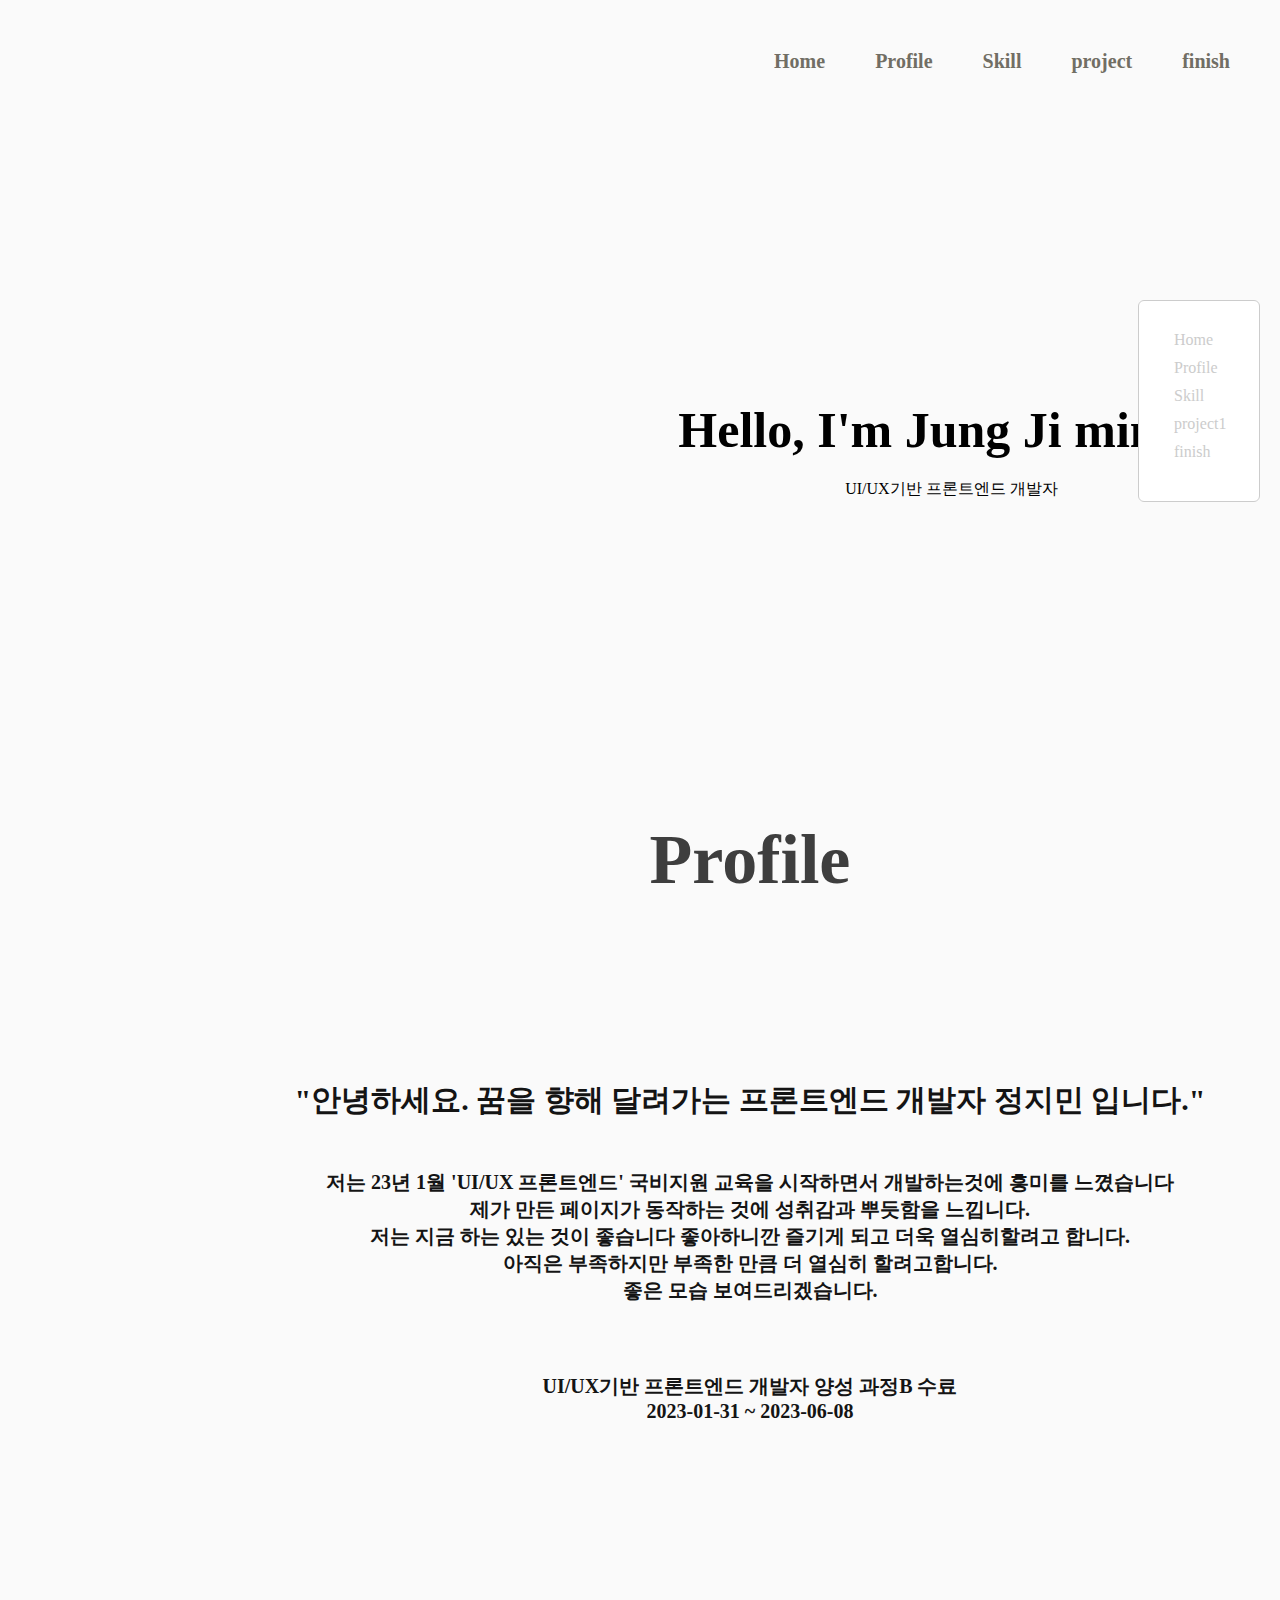
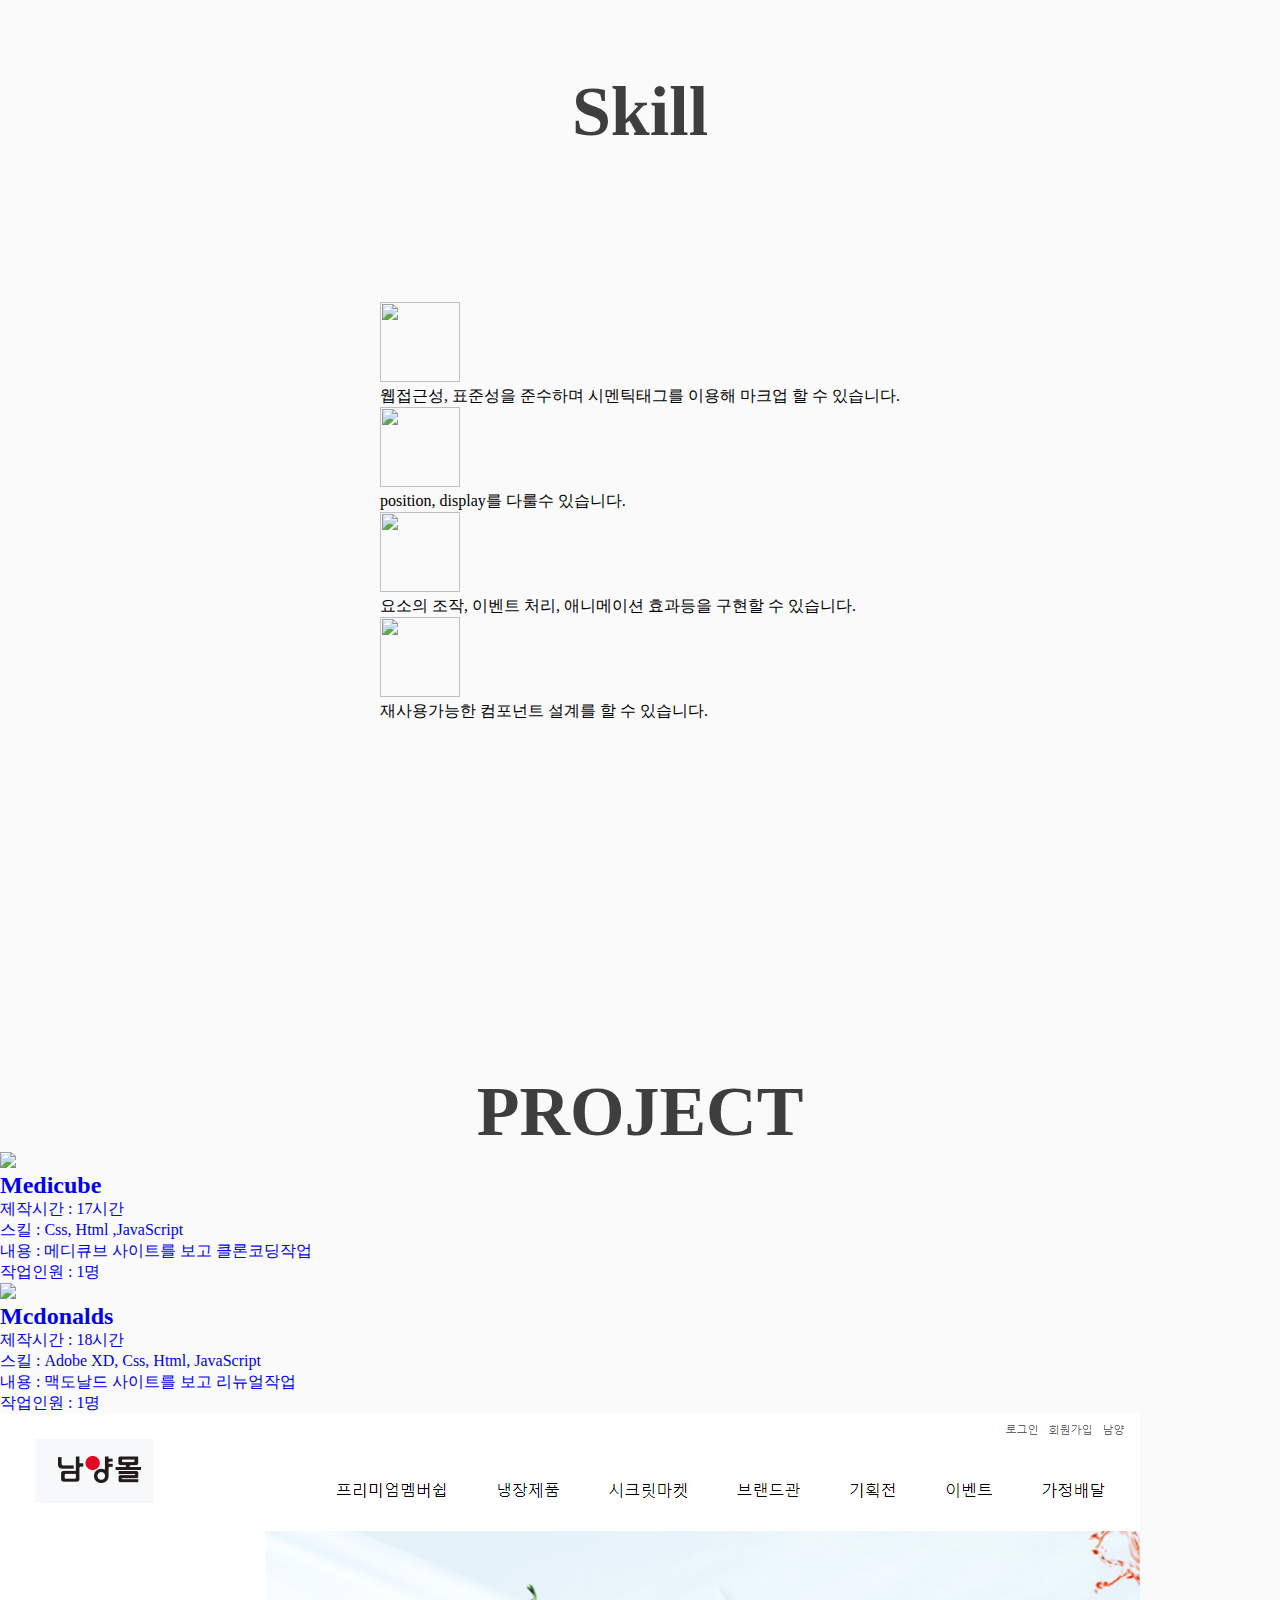
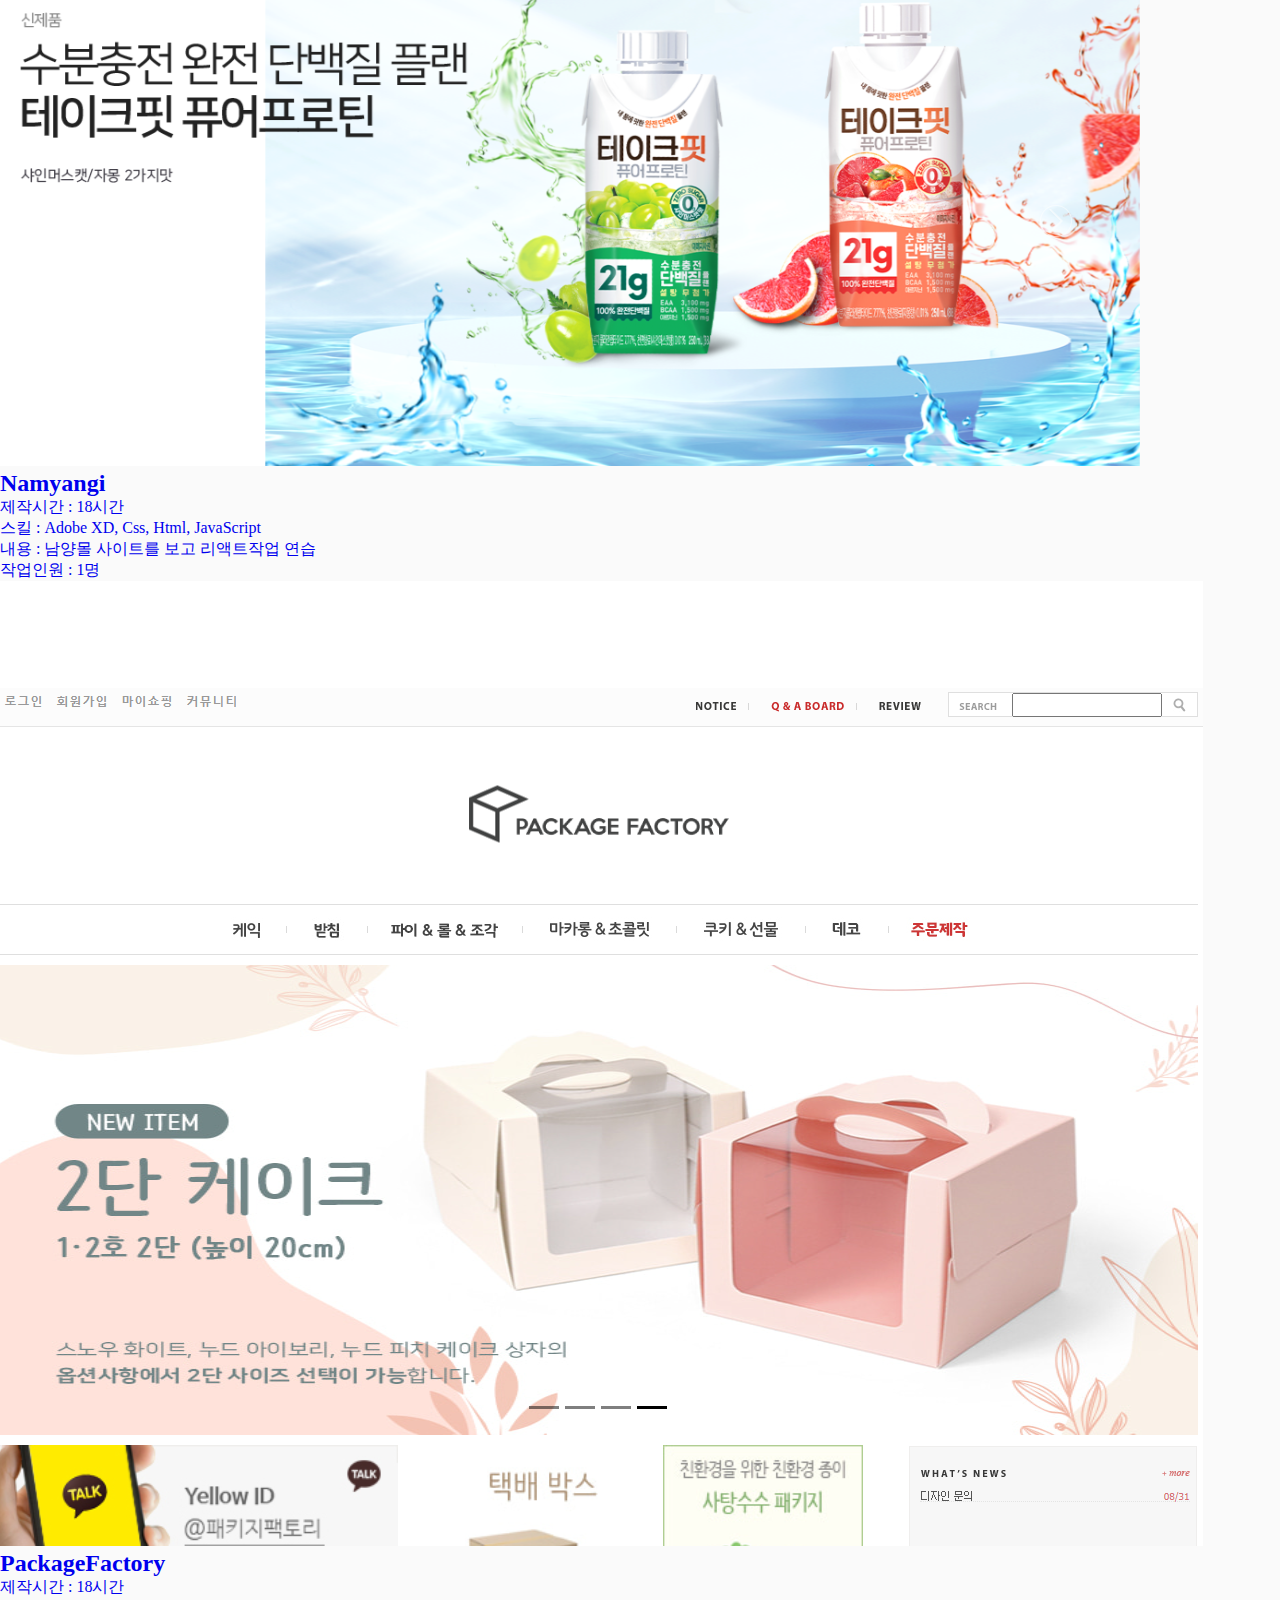
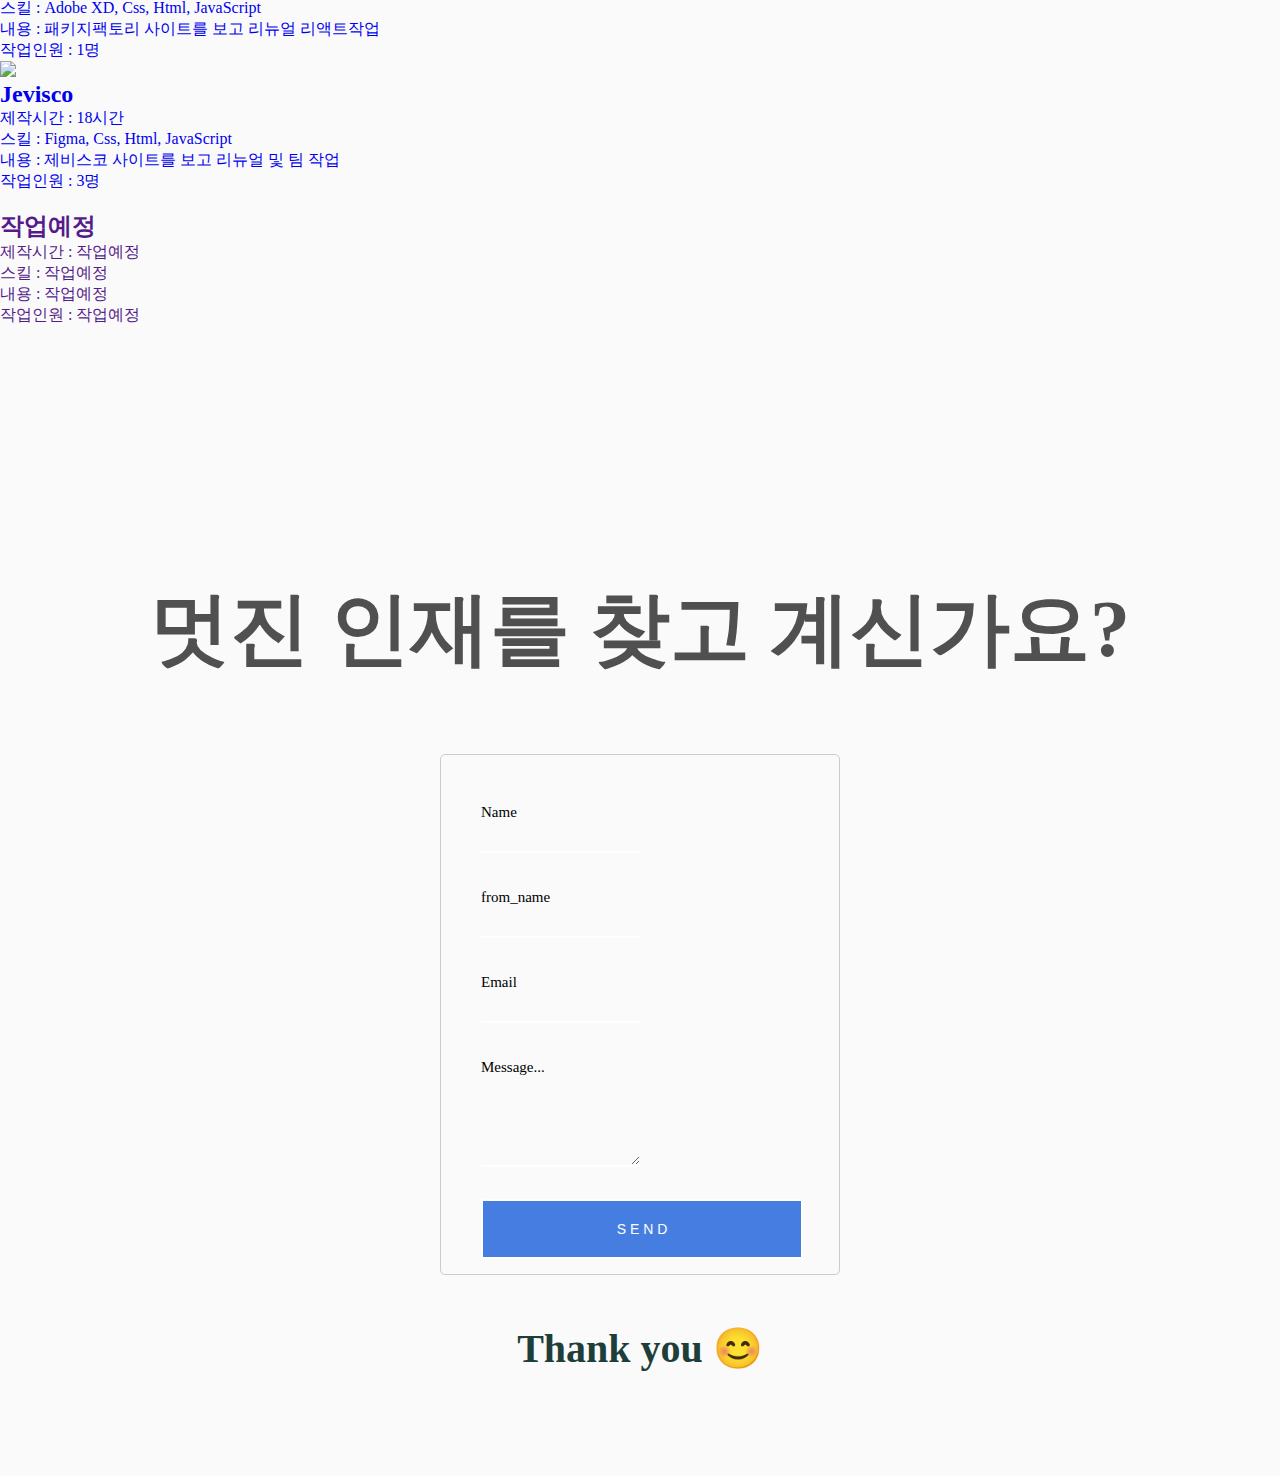
==== commit f7af9b4f: "Add files via upload" ====
--- a/index.html
+++ b/index.html
@@ -88,13 +88,16 @@
                     <span>
                         저는 23년 1월 'UI/UX 프론트엔드' 국비지원 교육을 시작하면서 개발하는것에 흥미를 느꼈습니다<br>
                         제가 만든 페이지가 동작하는 것에 성취감과 뿌듯함을 느낍니다.<br>
-                        <br>
                         저는 지금 하는 있는 것이 좋습니다 좋아하니깐 즐기게 되고 더욱 열심히할려고 합니다.<br>
                         아직은 부족하지만 부족한 만큼 더 열심히 할려고합니다.<br>
                         좋은 모습 보여드리겠습니다.<br>
                         <br>
+                        <br>
+                        <br>
+                        UI/UX기반 프론트엔드 개발자 양성 과정B 수료<br>
+                        2023-01-31 ~ 2023-06-08
                     </span>
-                </div>
+                </div> 
                 <!-- <div class="profile_photo">
                     <div class="photo">
                         <img src="이미지">
@@ -106,41 +109,24 @@
         <div id="skill">
             <h3>Skill</h3>
             <div class="in_skill">
-                <ul class="skill_list">
+                <ul>
                     <li>
-                        <div>
-                            <div class="in_box in_box01">80%</div>
-                        </div>
-                        <h5>html</h5>
+                    <img src="./images/free-icon-html-5-5968267.png" style="width: 80px; height: 80px;">
+                        <p class="skill_area">웹접근성, 표준성을 준수하며 시멘틱태그를 이용해 마크업 할 수 있습니다.</p>
                     </li>
                     <li>
-                        <div>
-                            <div class="in_box in_box02">90%</div>
-                        </div>
-                        <h5>css</h5>
+                        <img src="./images/free-icon-css-3-5968242.png" style="width: 80px; height: 80px;">
+                      <p class="skill_desc">position, display를 다룰수 있습니다.</p>
                     </li>
                     <li>
-                        <div>
-                            <div class="in_box in_box03">50%</div>
-                        </div>
-                        <h5>jquery</h5>
+                        <img src="./images/pngwing.com.png"style="width: 80px; height: 80px;">
+                      <p class="skill_area">요소의 조작, 이벤트 처리, 애니메이션 효과등을 구현할 수 있습니다.</p>
                     </li>
                     <li>
-                        <div>
-                            <div class="in_box in_box04">90%</div>
-                        </div>
-                        <h5>node.js</h5>
+                        <img src="./images/React.png" style="width: 80px; height: 80px;">
+                        <p class="skill_area">재사용가능한 컴포넌트 설계를 할 수 있습니다.</p>
                     </li>
-                </ul>
-
-                <div class="github">
-                    <div class="github1">
-                        <img src="./images/image.jpeg" alt="#">
-                        <a href="https://github.com/jiminnag/study" target="_blank">
-                            <li>깃허브 바로가기</li>
-                        </a>
-                    </div>
-                </div>
+                  </ul>
             </div>
             <script>
                 $(document).ready(function () {
@@ -170,85 +156,103 @@
         <!-- 프로젝트1 -->
         <div id="project">
             <h3>PROJECT</h3>
-            <div class="in_project">
-                <div class="project1">
-                    <a href="http://skarbf1.dothome.co.kr/" target="_blank">
-                        <div class="project1_img"><img src="./images/img.png" alt=""></div>
-                    </a>
-                    <ul>
-                        <li>프로젝트명 : 메디큐브 클론코딩작업</li>
-                        <li>기간 : 5일</li>
-                        <li>설명 : 메디큐브사이트를 보고 클론코딩작업</li>
-                        <li>사용기술 : Css, Html ,JavaScript</li>
-                        <button class="btn1" onclick="window.open('http://skarbf1.dothome.co.kr/', '_blank')">사이트 바로가기</button>
-                    </ul>
-                </div>
-
-                <div class="project2">
-                    <a href="http://skarbf2.dothome.co.kr/" target="_blank">
-                        <div class="project2_img"><img src="./images/img2.png" alt=""></div>
-                    </a>
-                    <ul>
-                        <li>프로젝트명 : 리뉴얼 작업</li>
-                        <li>기간 : 1주 </li>
-                        <li>설명 : 기획하고 XD작업하고 코딩하기 </li>
-                        <li>사용기술 : Adobe XD, Css, Html, JavaScript</li>
-                        <button class="btn2" onclick="window.open('http://skarbf2.dothome.co.kr/', '_blank')">사이트 바로가기</button>
-                    </ul>
-                </div>
-                <div class="project3">
-                    <a href="https://beamish-cascaron-9ed9a3nam.netlify.app" target="_blank">
-                        <div class="project3_img"><img src="./images/nam.png" alt=""></div>
-                    </a>
-                    <ul>
-                        <li>프로젝트명 : 남양몰 리액트 </li>
-                        <li>기간 : 1주</li>
-                        <li>설명 : 리액트로 클론코딩작업</li>
-                        <li>사용기술 : Css, Html, React</li>
-                        <button class="btn3"
-                        onclick="window.open('https://beamish-cascaron-9ed9a3nam.netlify.app/', '_blank')">사이트 바로가기</button>
-                </div>
-                 <div class="project4">
-                    <a href="https://melodic-liger-ae4aff.netlify.app/" target="_blank">
-                        <div class="project4_img"><img src="./images/img3.png" alt=""></div>
-                    </a>
-                    <ul>
-                        <li>프로젝트명 : 개인 리액트작업 </li>
-                        <li>기간 : 1주</li>
-                        <li>설명 : 홈페이지를 리디자인하고 리액트로 작업중입니다</li>
-                        <li>사용기술 : Css, Html, React</li>
-                        <button class="btn4"
-                        onclick="window.open('https://melodic-liger-ae4aff.netlify.app/', '_blank')">사이트 바로가기</button>
-                </div>
-                  <div class="project5">
-                    <a href="#" target="_blank">
-                        <div class="project5_img"><img src="#" alt=""></div>
-                    </a>
-                    <ul>
-                        <li>프로젝트명 : 팀프로젝트(예정) </li>
-                        <li>기간 : (예정)</li>
-                        <li>설명 : (예정)</li>
-                        <li>사용기술 : (예정)</li>
-                        <button class="btn4"
-                        onclick="window.open('#')">사이트 바로가기(예정)</button>
-                </div>
-                <div class="project6">
-                <a href="#" target="_blank">
-                    <div class="project6_img"><img src=".#" alt=""></div>
-                </a>
-                <ul>
-                    <li>프로젝트명 : (예정) </li>
-                    <li>기간 : (예정)</li>
-                    <li>설명 : (예정)</li>
-                    <li>사용기술 : (예정)</li>
-                    <button class="btn4"
-                        onclick="window.open('#')">사이트 바로가기(예정)</button>
-            </div> 
-            </div>
-           
-            </ul>
-        </div>
-        </script>
+            <div class="project_in">
+                <div class="medicube">
+                    <a href="http://skarbf1.dothome.co.kr/" target="_blank"><img src="./images/medcude.PNG">
+                    <div class="title">
+                        <h2>Medicube</h2>
+                    </div>
+                    <div class="medicubetext">
+                        <ul>
+                            <li>제작시간 : 17시간</li>
+                            <li>스킬 : Css, Html ,JavaScript</li>
+                            <li>내용 : 메디큐브 사이트를 보고 클론코딩작업</li>
+                            <li>작업인원 : 1명</li>
+                        </ul>
+                    </a>
+                    </div>
+                </div>
+                <div class="mcdonalds">
+                    <a href="http://skarbf2.dothome.co.kr/" target="_blank"><img src="./images/mac.PNG">
+                    <div class="title">
+                        <h2>Mcdonalds</h2>
+                    </div>
+                    <div class="mcdonaldstext">
+                        <ul>
+                            <li>제작시간 : 18시간</li>
+                            <li>스킬 : Adobe XD, Css, Html, JavaScript</li>
+                            <li>내용 : 맥도날드 사이트를 보고 리뉴얼작업</li>
+                            <li>작업인원 : 1명</li>
+                        </ul>
+                    </a>
+                    </div>
+                </div>
+                <div class="namyangi">
+                    <a href="https://beamish-cascaron-9ed9a3nam.netlify.app/" target="_blank"><img src="./images/nam.png">
+                    <div class="title">
+                        <h2>Namyangi</h2>
+                    </div>
+                    <div class="namyangitext">
+                        <ul>
+                            <li>제작시간 : 18시간</li>
+                            <li>스킬 : Adobe XD, Css, Html, JavaScript</li>
+                            <li>내용 : 남양몰 사이트를 보고 리액트작업 연습</li>
+                            <li>작업인원 : 1명</li>
+                        </ul>
+                    </a>
+                    </div>
+                </div>
+                <div class="packagefactory">
+                    <a href="https://melodic-liger-ae4aff.netlify.app/" target="_blank"><img src="./images/img3.png">
+                    <div class="title">
+                        <h2>PackageFactory</h2>
+                    </div>
+                    <div class="packagefactorytext">
+                        <ul>
+                            <li>제작시간 : 18시간</li>
+                            <li>스킬 : Adobe XD, Css, Html, JavaScript</li>
+                            <li>내용 : 패키지팩토리 사이트를 보고 리뉴얼 리액트작업</li>
+                            <li>작업인원 : 1명</li>
+                        </ul>
+                    </a>
+                    </div>
+                </div>
+                <div class="jevisco">
+
+                    <a href="http://skarbf4.dothome.co.kr/" target="_blank"><img src="./images/img4.png">
+                    <div class="title">
+                        <h2>Jevisco</h2>
+                    </div>
+                    <div class="jeviscotext">
+                        <ul>
+                            <li>제작시간 : 18시간</li>
+                            <li>스킬 : Figma, Css, Html, JavaScript</li>
+                            <li>내용 : 제비스코 사이트를 보고 리뉴얼 및 팀 작업</li>
+                            <li>작업인원 : 3명</li>
+                        </ul>
+                    </a>
+                    </div>
+                </div>
+                <div class="packagefactory">
+                    <a href="" target="_blank"><img src="">
+                    <div class="title">
+                        <h2>작업예정</h2>
+                    </div>
+                    <div class="packagefactorytext">
+                        <ul>
+                            <li>제작시간 : 작업예정</li>
+                            <li>스킬 : 작업예정</li>
+                            <li>내용 : 작업예정</li>
+                            <li>작업인원 : 작업예정</li>
+                        </ul>
+                    </a>
+                    </div>
+                </div>
+        
+                </div>
+            </div>
+            
+                
         <!-- 마무리 -->
         <div id="end">
             <div class="in_end">
@@ -266,25 +270,23 @@
                             <textarea name="message" id="message"></textarea><br /><br />
                             <input type="submit" value="S E N D" id="button" />
                         </form>
-
-                        <script type="text/javascript"
-                            src="https://cdn.jsdelivr.net/npm/@emailjs/browser@3/dist/email.min.js">
-                            </script>
-
+        
+                        <script type="text/javascript" src="https://cdn.emailjs.com/dist/email.min.js"></script>
+        
                         <script type="text/javascript">
-                            emailjs.init('aEjaivgYlh3hEy-sK')
-
+                            emailjs.init('YOUR_EMAILJS_API_KEY')
+        
                             const btn = document.getElementById('button');
-
+        
                             document.getElementById('form')
                                 .addEventListener('submit', function (event) {
                                     event.preventDefault();
-
+        
                                     btn.value = 'Sending...';
-
-                                    const serviceID = 'service_qilmml9';
-                                    const templateID = 'template_9g9jstr';
-
+        
+                                    const serviceID = 'YOUR_EMAILJS_SERVICE_ID';
+                                    const templateID = 'YOUR_EMAILJS_TEMPLATE_ID';
+        
                                     emailjs.sendForm(serviceID, templateID, this)
                                         .then(() => {
                                             btn.value = 'Send Email';
@@ -293,13 +295,12 @@
                                             btn.value = 'Send Email';
                                             alert(JSON.stringify(err));
                                         });
-                                    e.target.reset();
+                                    event.target.reset();
                                 });
                         </script>
                     </div>
                 </div>
                 <p>Thank you &#128522;</p>
-
             </div>
         </div>
 
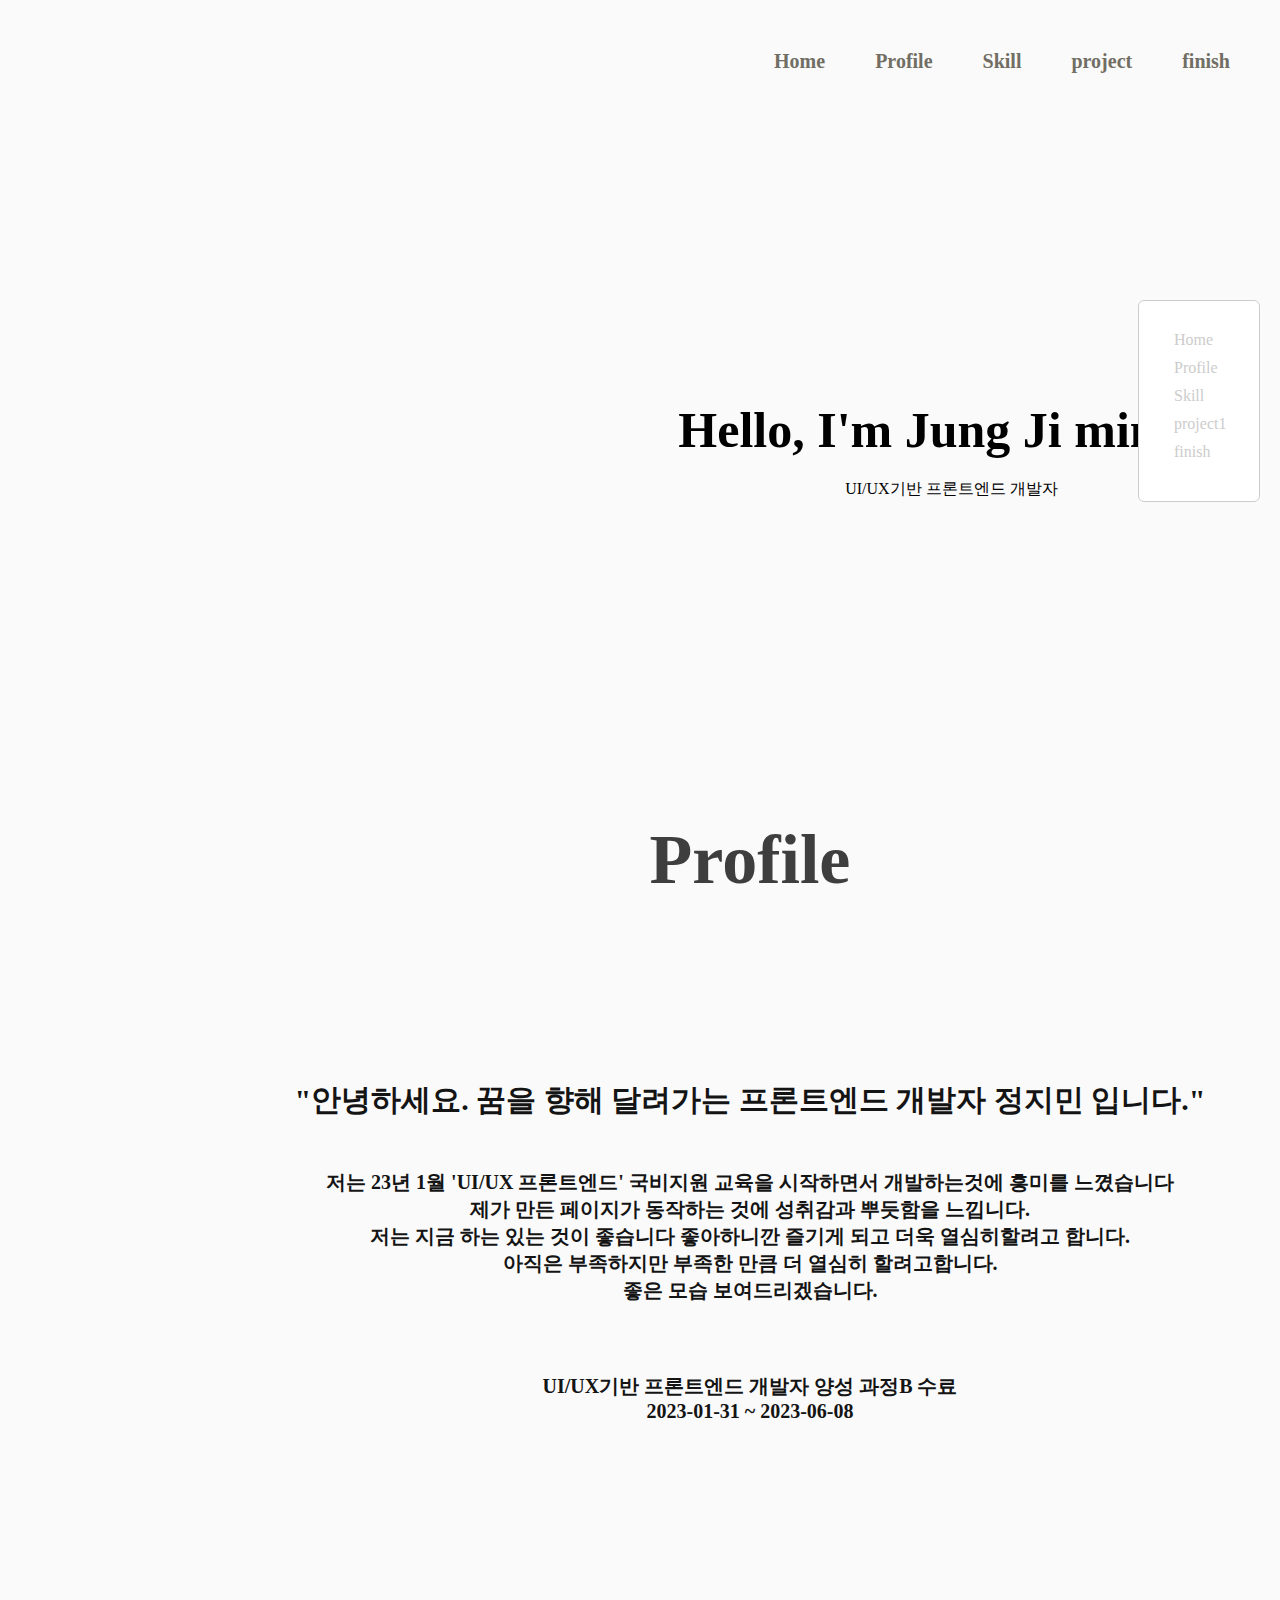
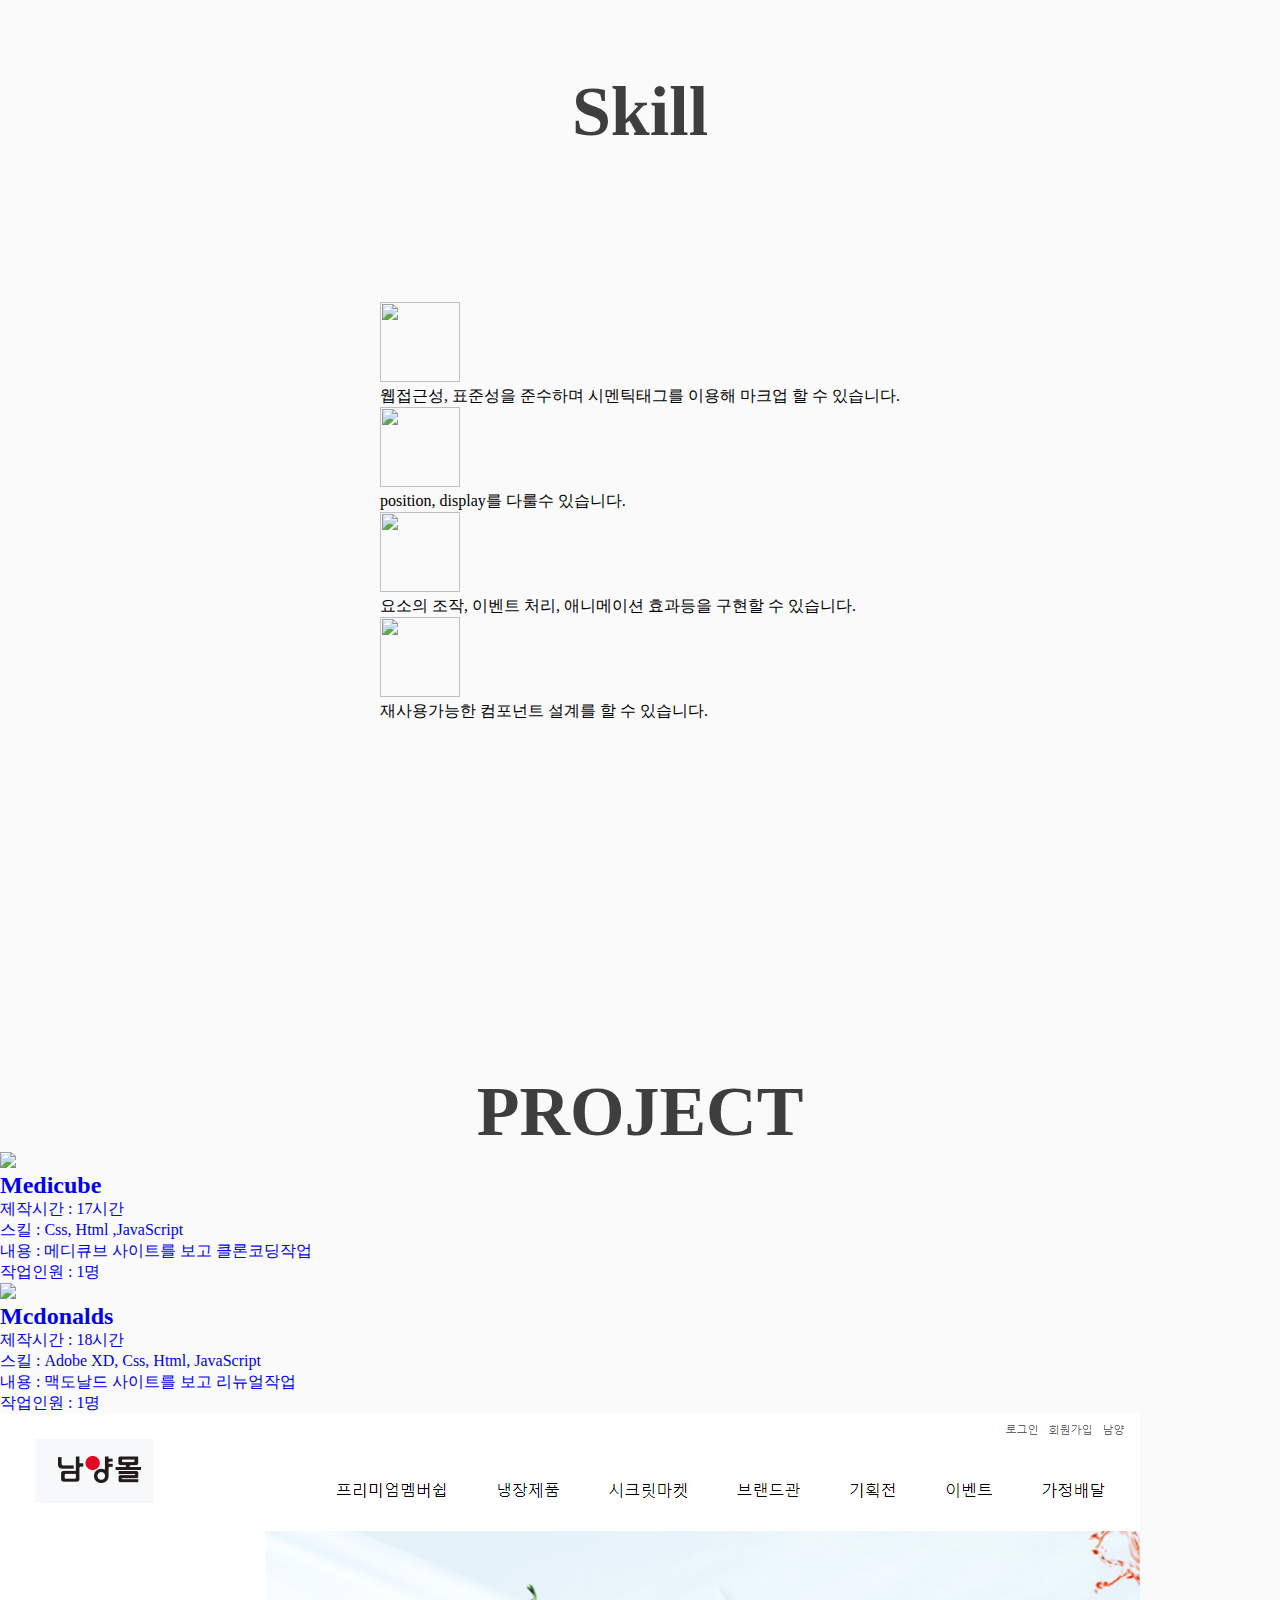
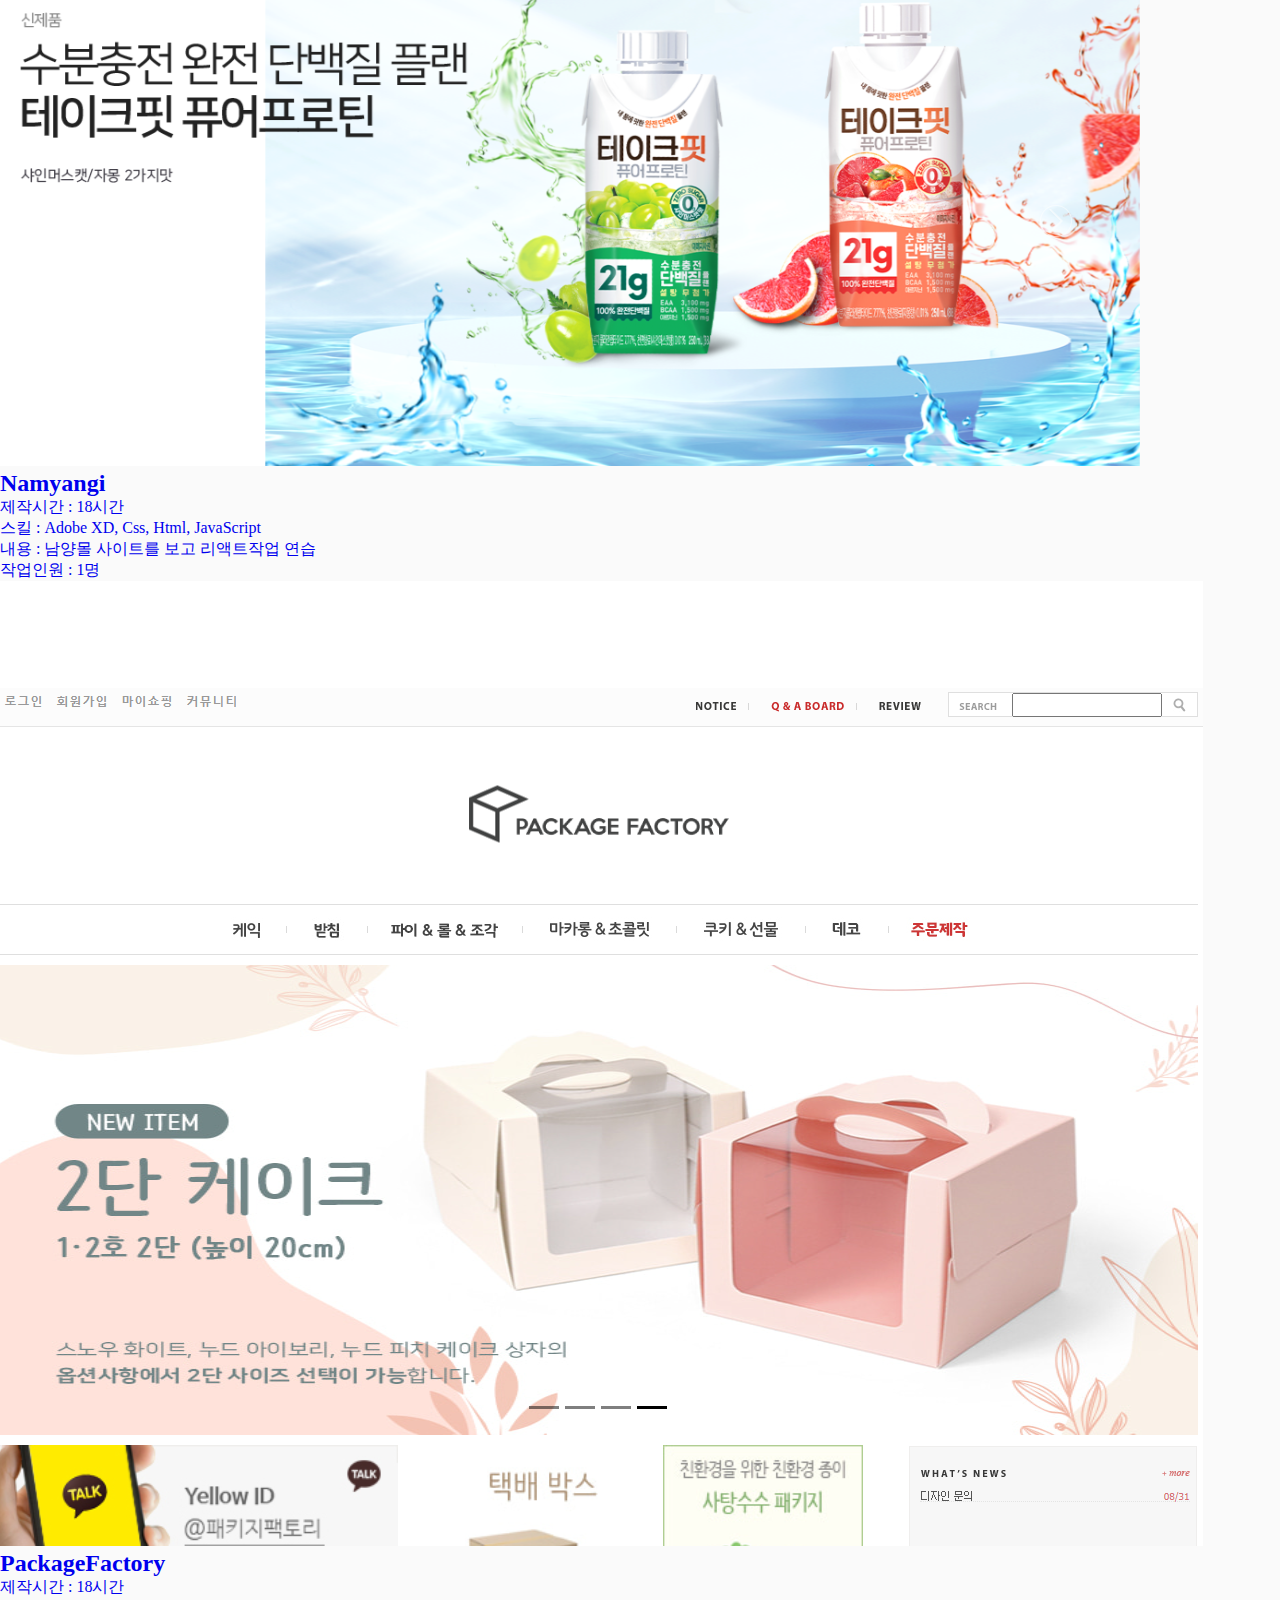
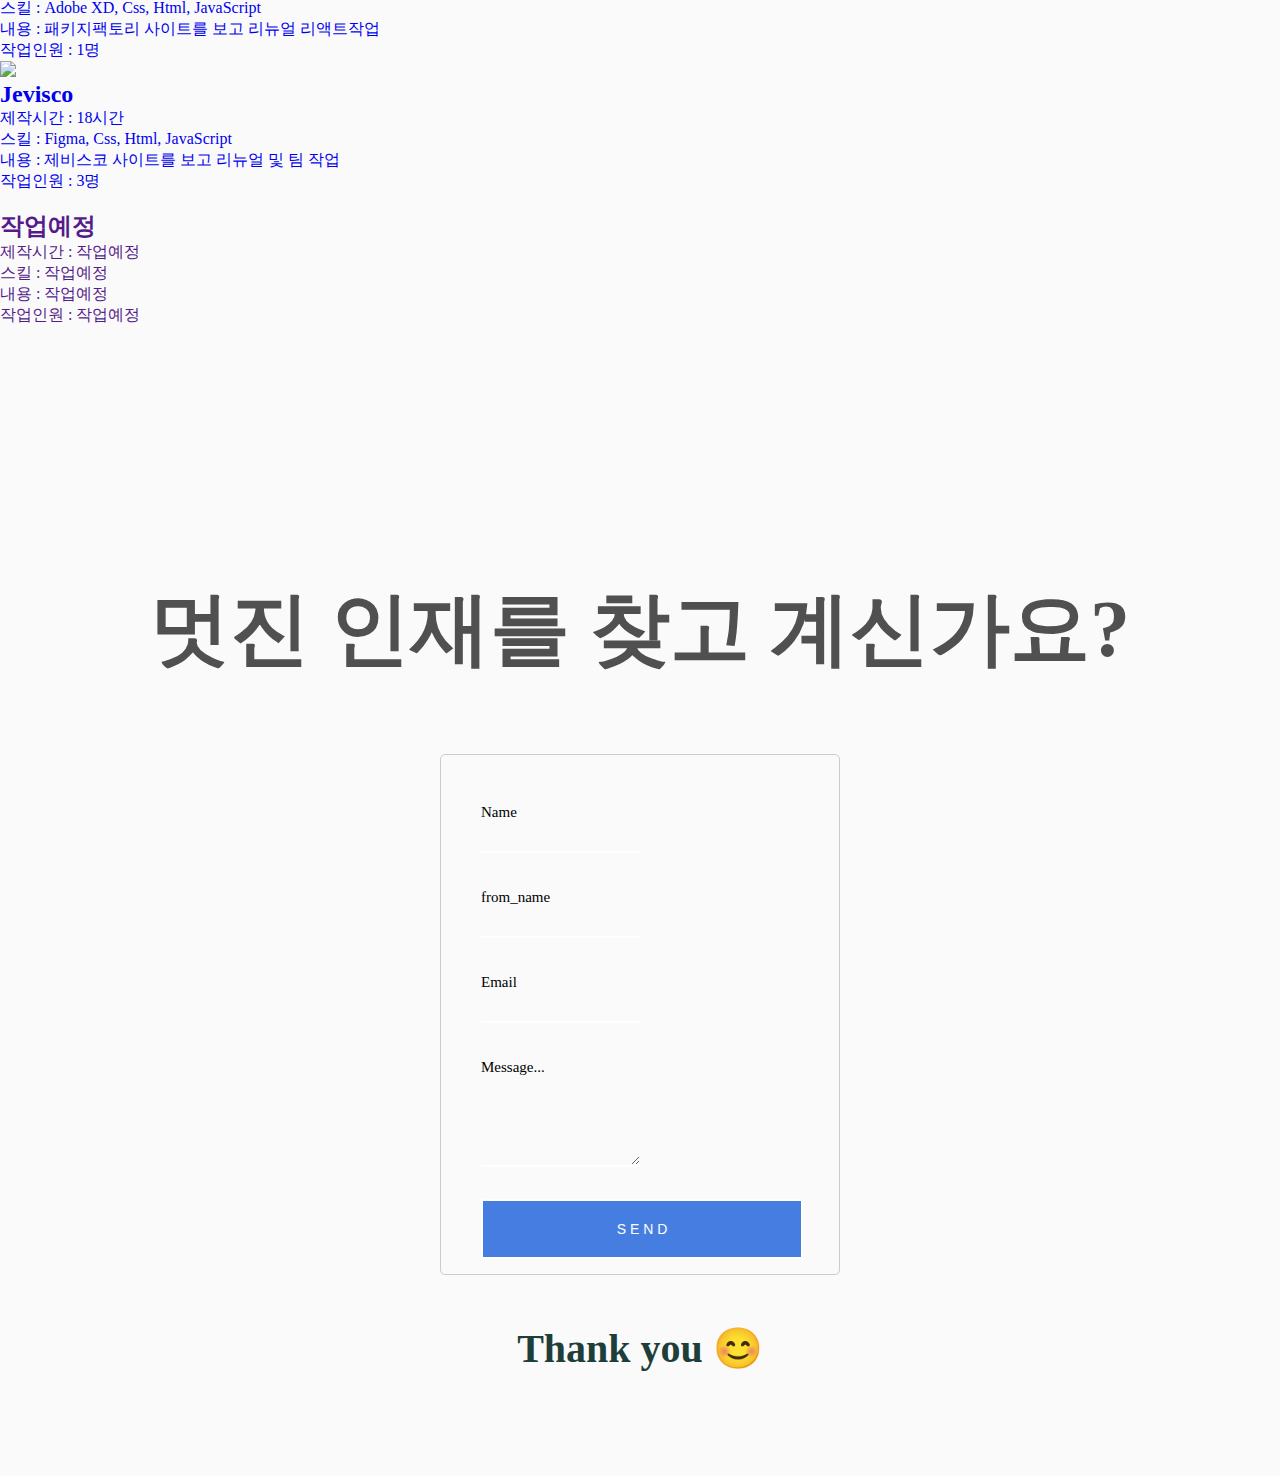
==== commit 9e2cedfd: "Add files via upload" ====
--- a/index.html
+++ b/index.html
@@ -158,7 +158,7 @@
             <h3>PROJECT</h3>
             <div class="project_in">
                 <div class="medicube">
-                    <a href="http://skarbf1.dothome.co.kr/" target="_blank"><img src="./images/medcude.PNG">
+                    <a href="http://yusd3256.dothome.co.kr/" target="_blank"><img src="./images/medcude.PNG">
                     <div class="title">
                         <h2>Medicube</h2>
                     </div>
